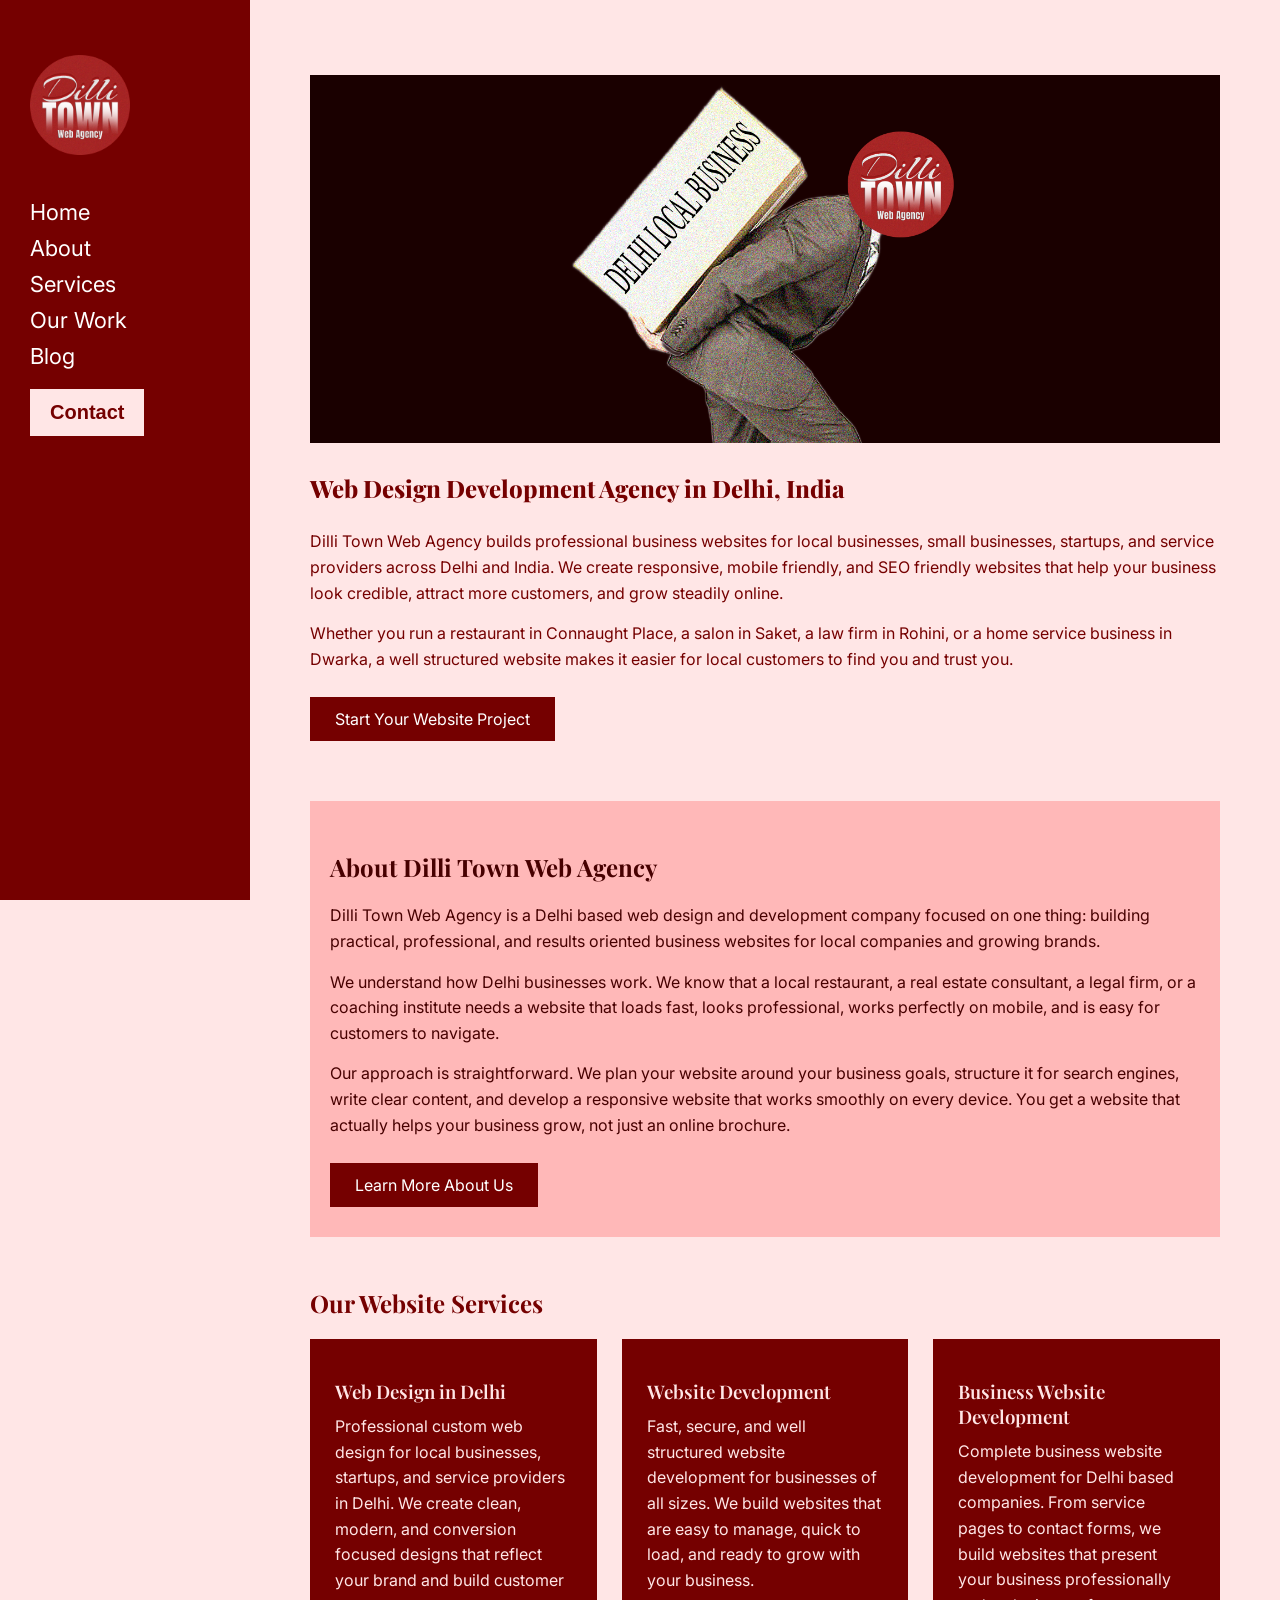
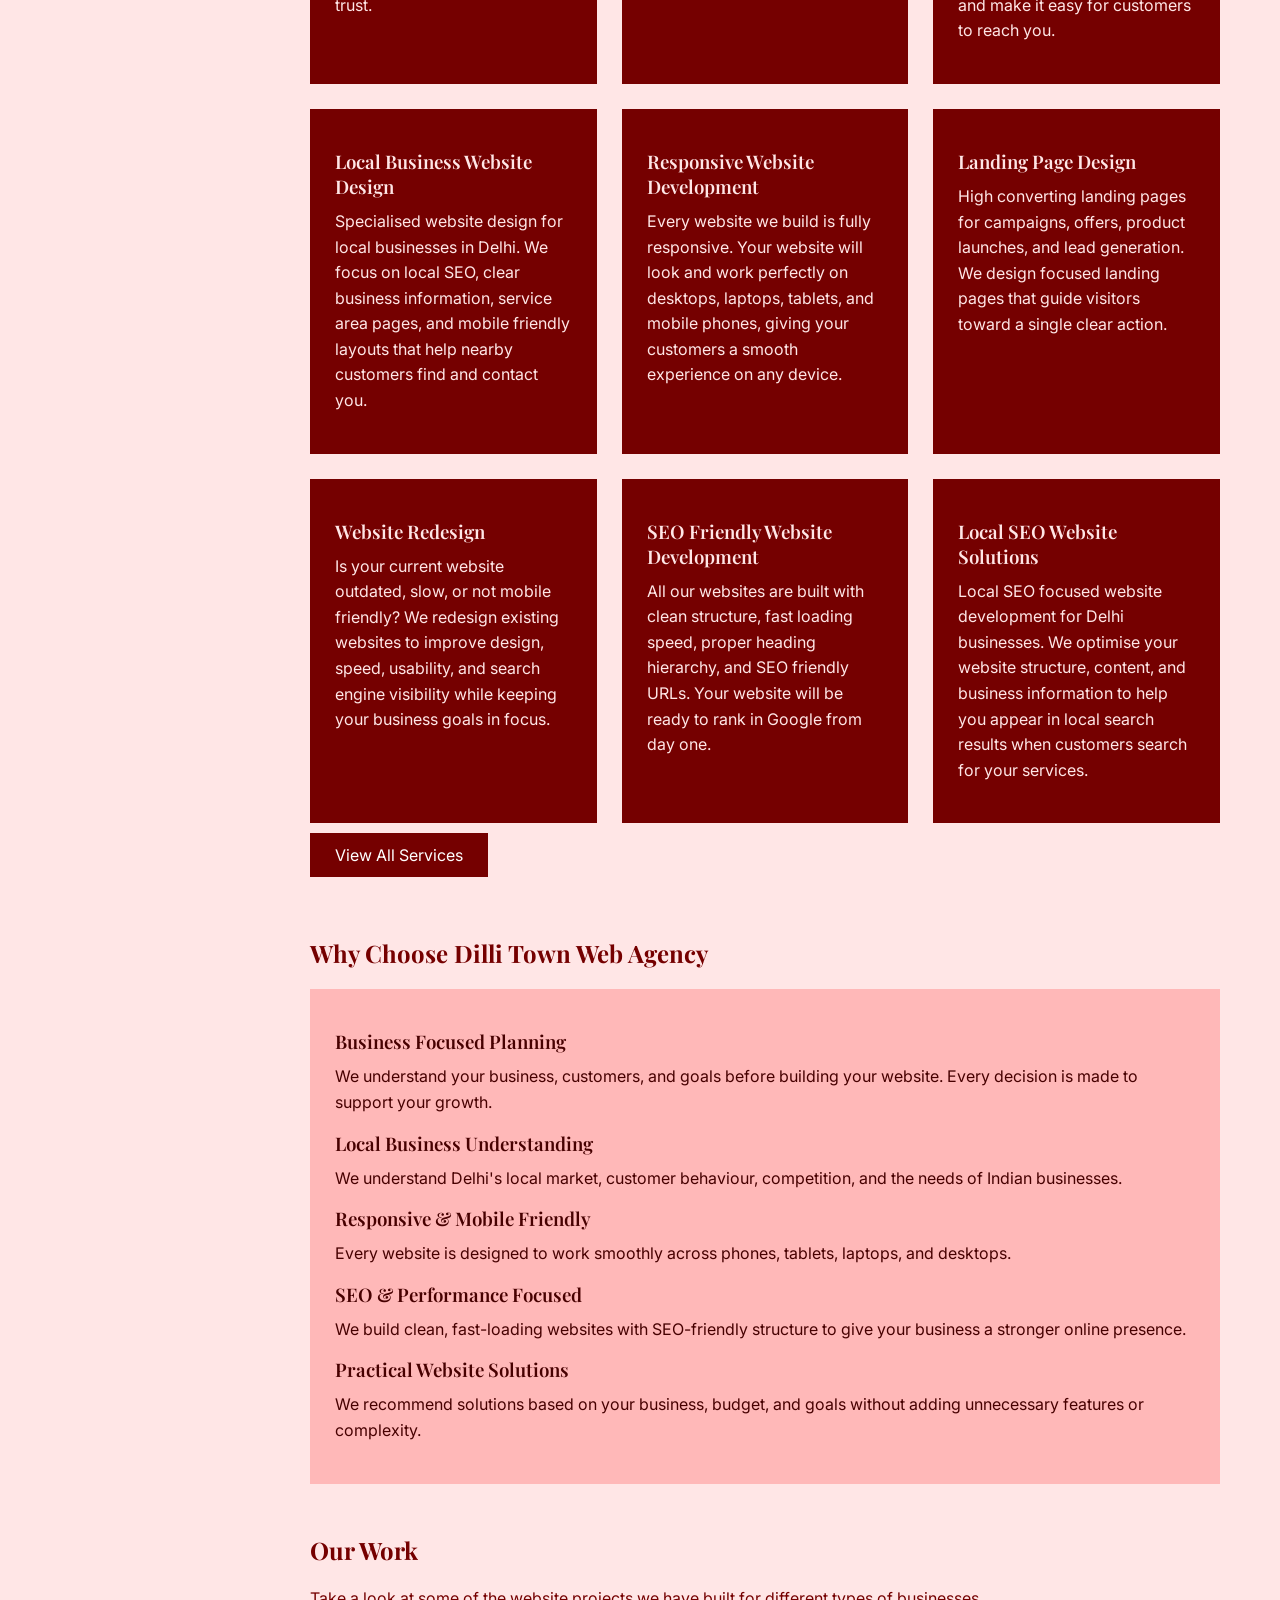
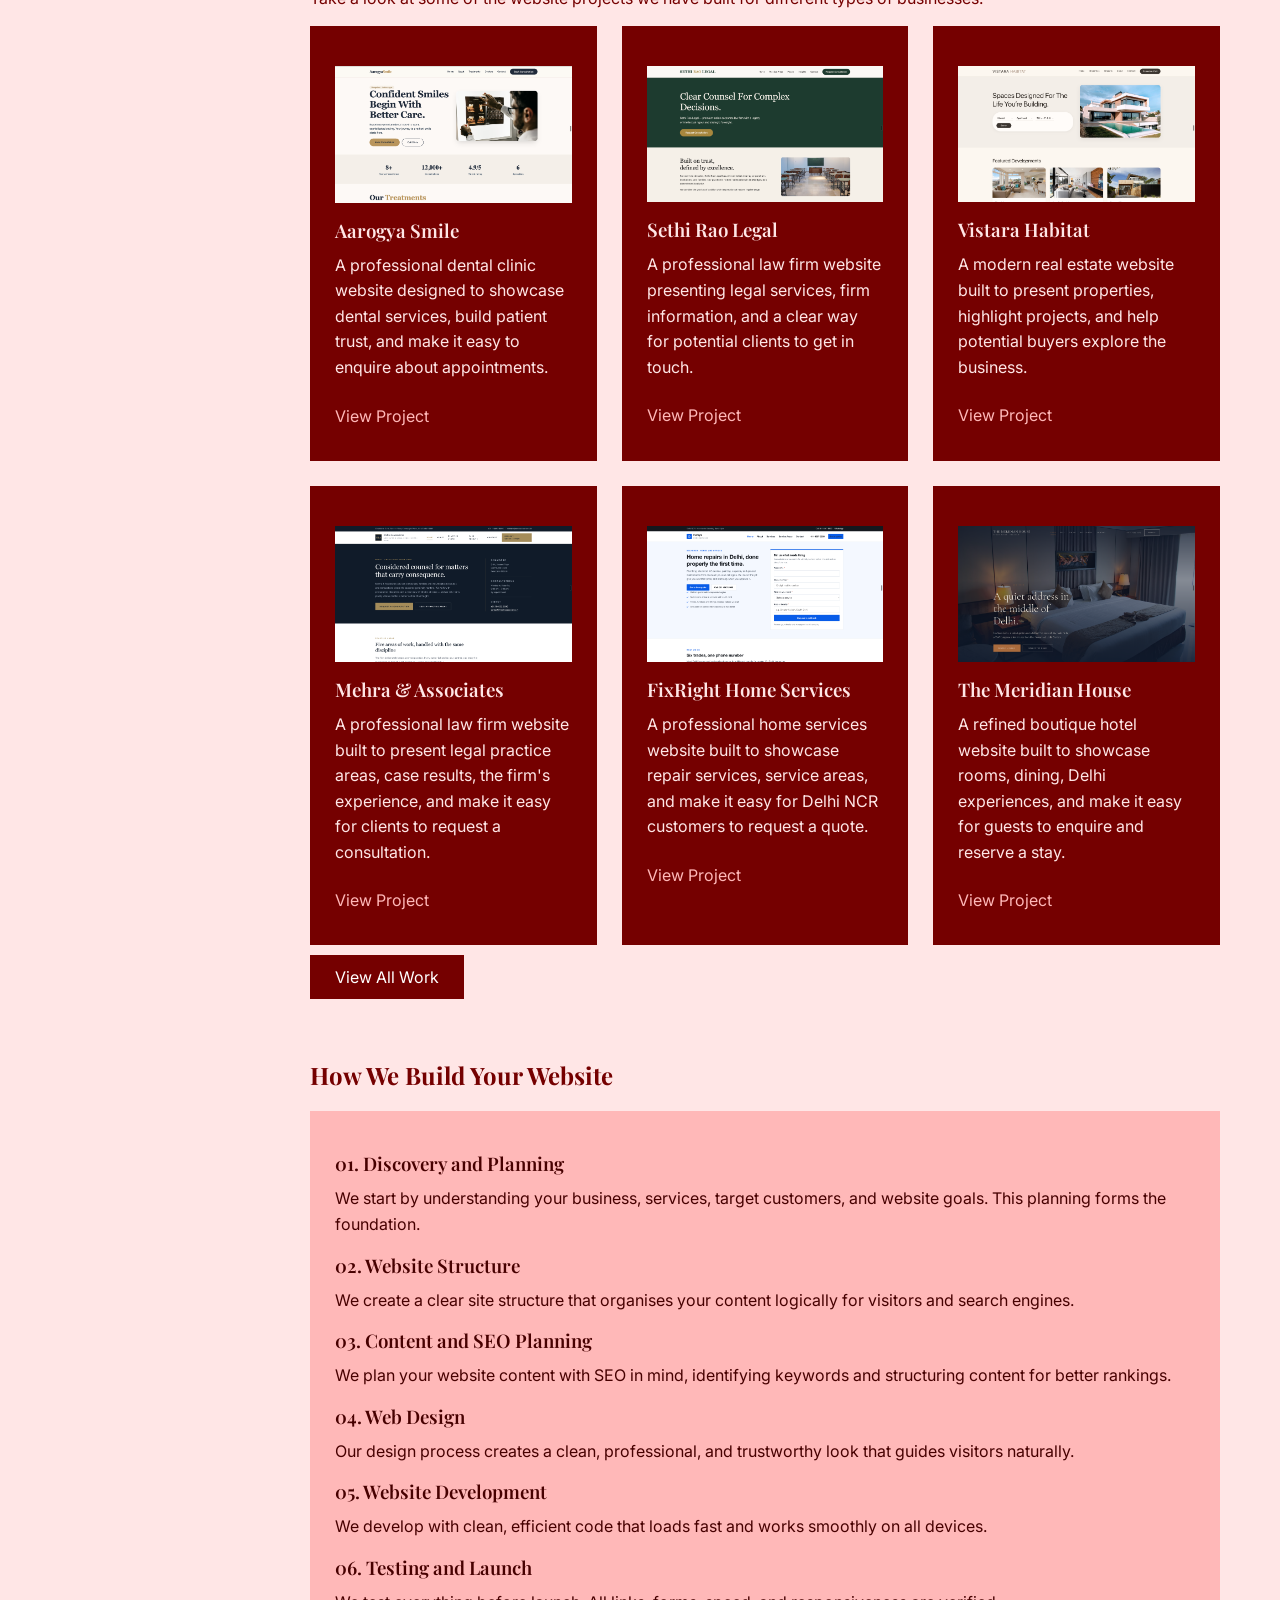
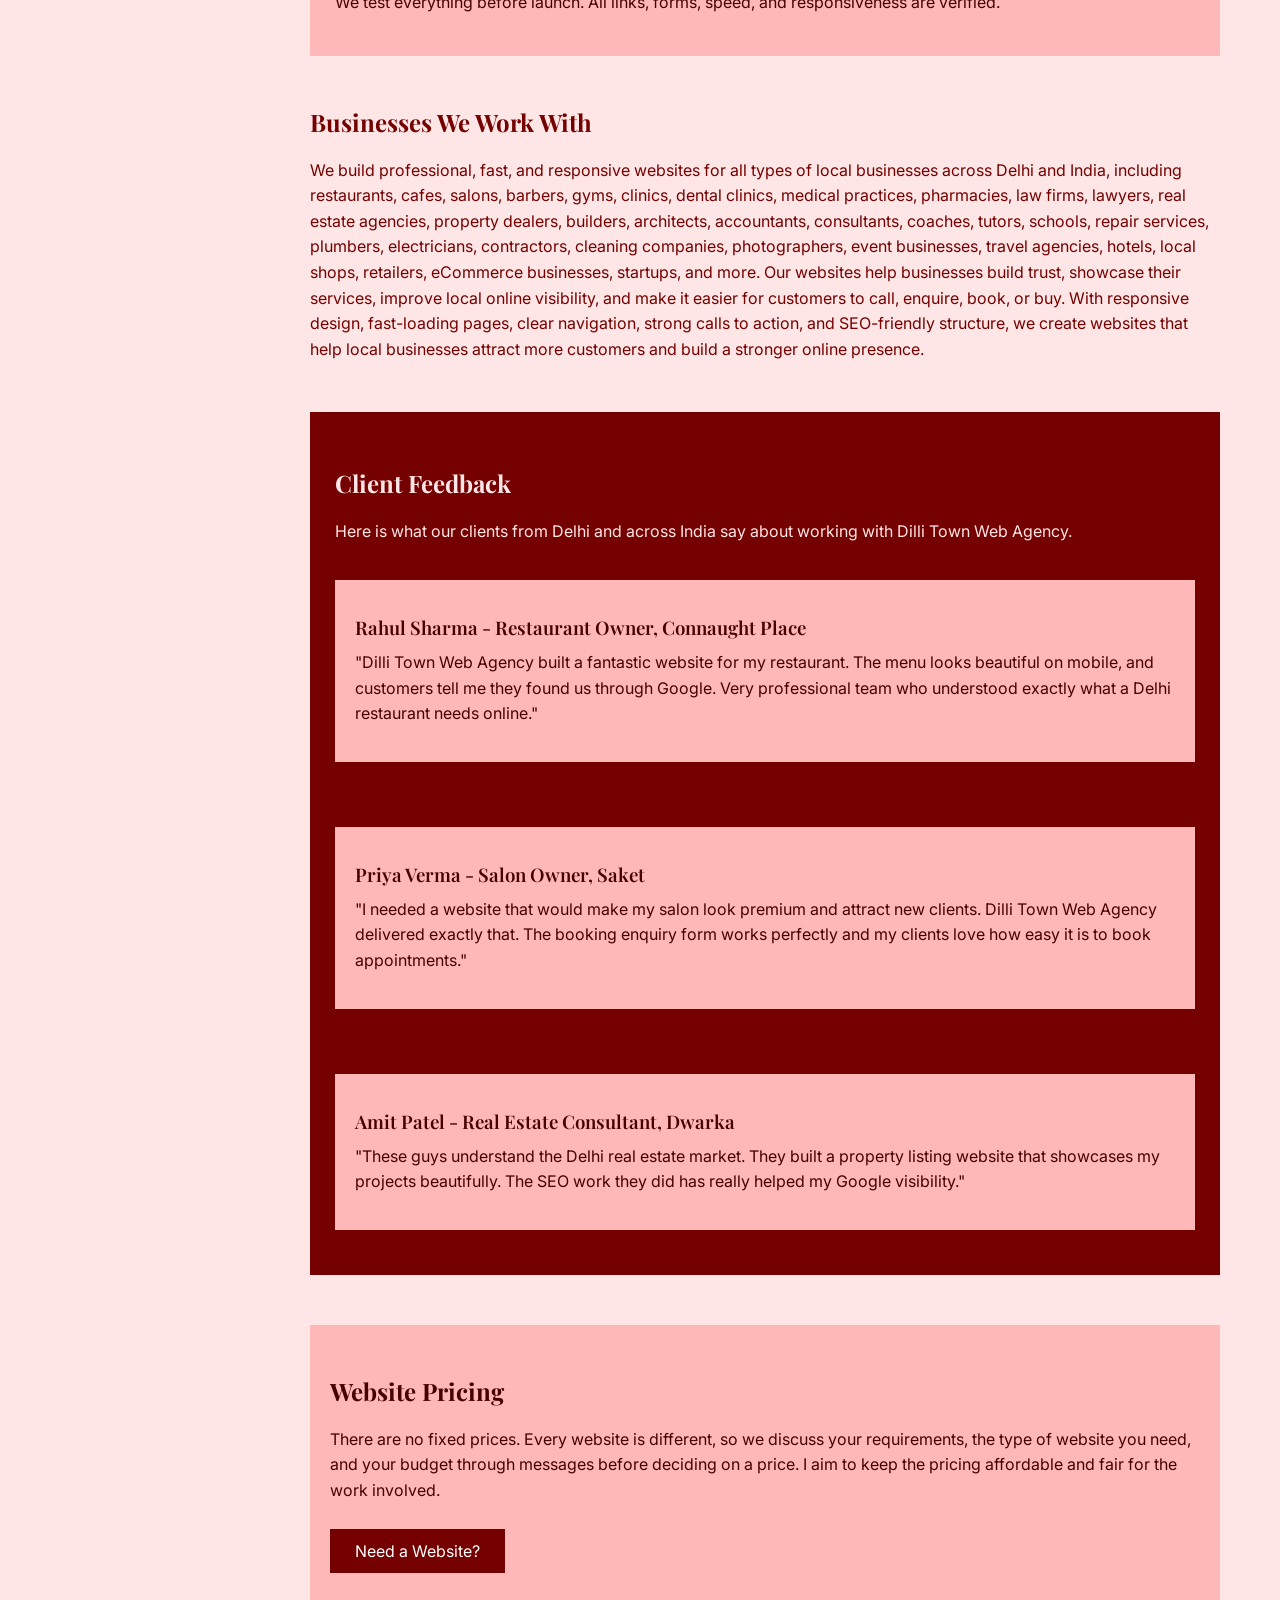
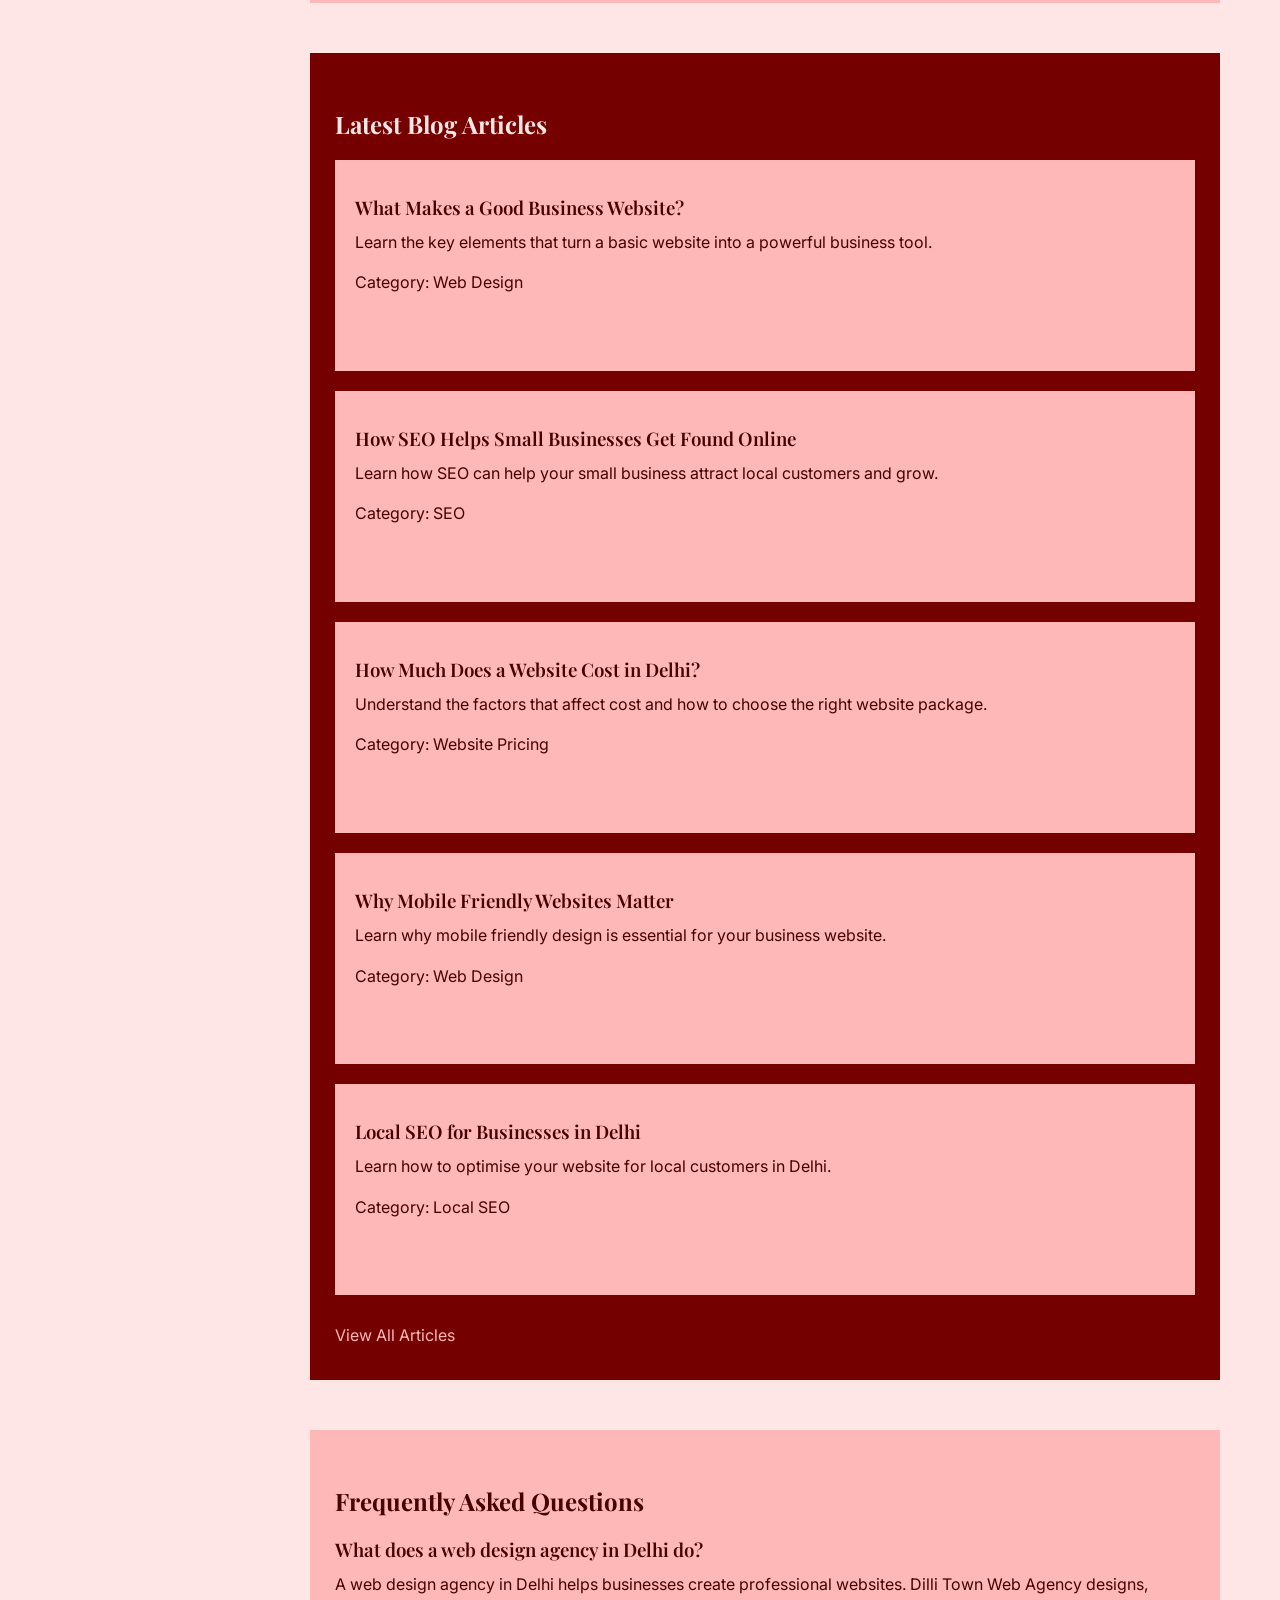
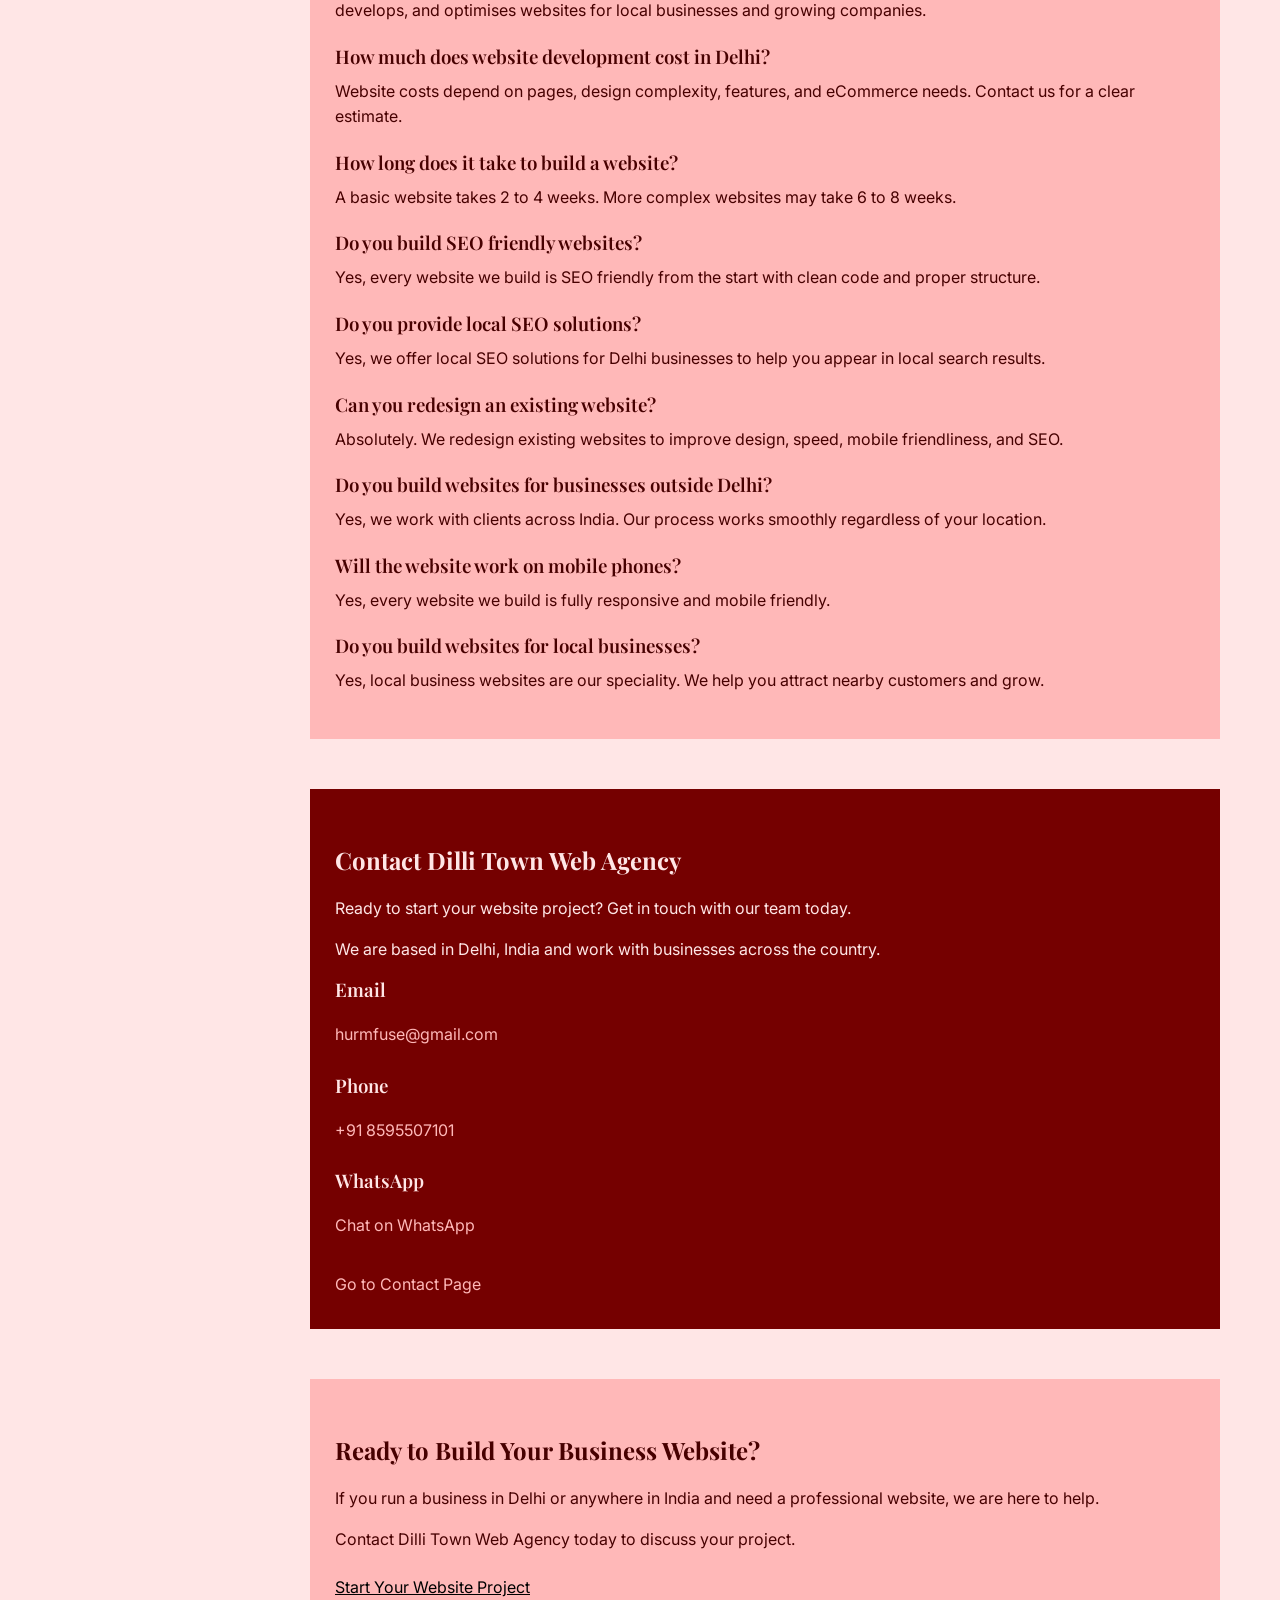
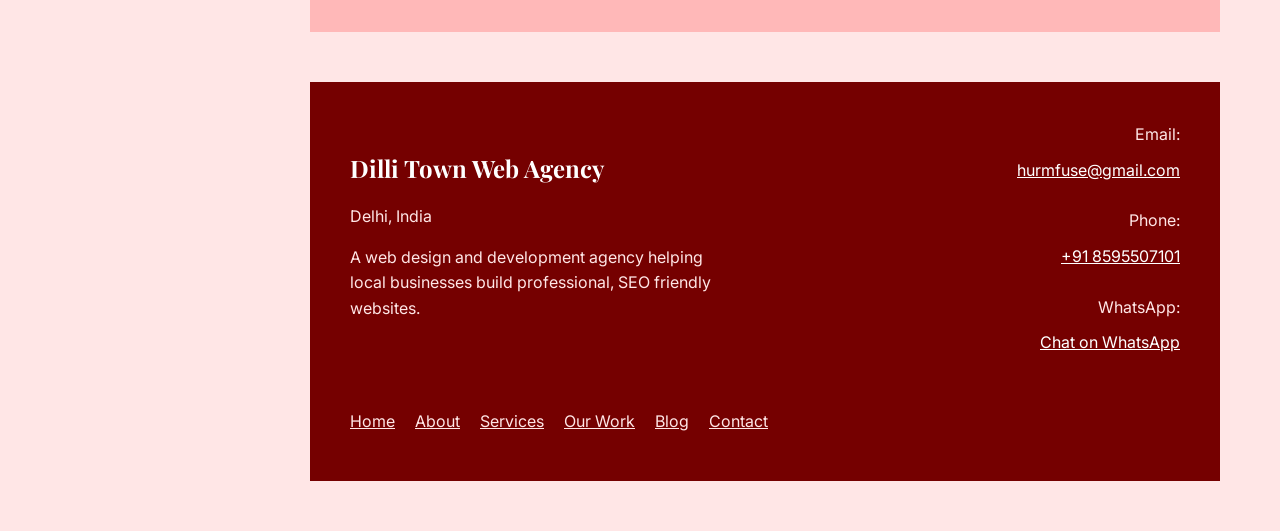
==== index.html @ 33b11db8 "save" ====
<!DOCTYPE html>

<html lang="en">

<head>
    <meta charset="UTF-8">
    <meta name="viewport" content="width=device-width, initial-scale=1.0">

    <title>Dilli Town Web Agency | Web Design & Development in Delhi</title>

    <meta name="google-site-verification" content="OjFPYYTNFRTlbwj11OFLXVX3PdHpL3ObausP05ISHsQ">

    <meta name="msvalidate.01" content="FADEA44A6806A703C3209E5750925727">

    <link rel="manifest" href="/site.webmanifest">
    <meta name="theme-color" content="#750000">

    <meta name="description"
        content="Dilli Town Web Agency is a Delhi based web design and development agency building professional, responsive, fast, and SEO friendly websites for local businesses, startups, and service providers across Delhi and India.">

    <meta name="robots" content="index, follow, max-image-preview:large, max-snippet:-1, max-video-preview:-1">

    <meta name="googlebot" content="index, follow, max-image-preview:large, max-snippet:-1, max-video-preview:-1">

    <link rel="canonical" href="https://dilli-town-web-agency.vercel.app/">

    <meta name="application-name" content="Dilli Town Web Agency">
    <meta name="author" content="Dilli Town Web Agency">
    <meta name="publisher" content="Dilli Town Web Agency">
    <meta name="generator" content="HTML5">

    <meta name="geo.region" content="IN-DL">
    <meta name="geo.placename" content="Delhi, India">
    <meta name="geo.position" content="28.6139;77.2090">
    <meta name="ICBM" content="28.6139, 77.2090">

    <meta property="og:type" content="website">
    <meta property="og:site_name" content="Dilli Town Web Agency">
    <meta property="og:title" content="Web Design Agency in Delhi | Dilli Town Web Agency">
    <meta property="og:description"
        content="Professional web design and development for local businesses, startups, and service providers across Delhi and India. Responsive, fast, and SEO friendly websites.">
    <meta property="og:url" content="https://dilli-town-web-agency.vercel.app/">
    <meta property="og:image" content="https://dilli-town-web-agency.vercel.app/hero.png">
    <meta property="og:image:alt" content="Dilli Town Web Agency - Web Design Agency in Delhi">
    <meta property="og:locale" content="en_IN">

    <meta name="twitter:card" content="summary_large_image">
    <meta name="twitter:title" content="Web Design Agency in Delhi | Dilli Town Web Agency">
    <meta name="twitter:description"
        content="Professional, responsive, fast, and SEO friendly websites for businesses across Delhi and India.">
    <meta name="twitter:image" content="https://dilli-town-web-agency.vercel.app/hero.png">
    <meta name="twitter:image:alt" content="Dilli Town Web Agency - Web Design Agency in Delhi">

    <meta name="theme-color" content="#750000">
    <meta name="color-scheme" content="light">

    <link rel="icon" href="/favicon.png" type="image/png">

    <link rel="dns-prefetch" href="//fonts.googleapis.com">

    <link rel="stylesheet" href="style.css">

    <script type="application/ld+json">
        {
            "@context": "https://schema.org",
            "@type": "WebSite",
            "name": "Dilli Town Web Agency",
            "alternateName": "Dilli Town",
            "url": "https://dilli-town-web-agency.vercel.app/"
        }
    </script>

</head>

<body>

    <header>
        <nav>

            <a href="index.html" class="desktop-logo">
                <img src="logo.png" alt="Dilli Town Web Agency logo - Web design agency in Delhi">
            </a>

            <div class="link desktop-nav">
                <a href="index.html">Home</a>
                <a href="about.html">About</a>
                <a href="services.html">Services</a>
                <a href="work.html">Our Work</a>
                <a href="blog.html">Blog</a>
                <a href="contact.html"><button>Contact</button></a>
            </div>

            <div class="mobile-nav">

                <a href="index.html" aria-label="Home" class="mobile-logo">
                    <img src="logo.png" alt="Dilli Town Web Agency">
                </a>

                <a href="about.html" aria-label="About">
                    <svg width="30" height="30" viewBox="0 0 24 24" fill="none" stroke="white" stroke-width="2"
                        stroke-linecap="round" stroke-linejoin="round">
                        <path d="M20 21v-2a4 4 0 0 0-4-4H8a4 4 0 0 0-4 4v2"></path>
                        <circle cx="12" cy="7" r="4"></circle>
                    </svg>
                </a>

                <a href="services.html" aria-label="Services">
                    <svg width="30" height="30" viewBox="0 0 24 24" fill="none" stroke="white" stroke-width="2"
                        stroke-linecap="round" stroke-linejoin="round">
                        <path
                            d="M14.7 6.3a1 1 0 0 0 0 1.4l1.6 1.6a1 1 0 0 0 1.4 0l3.77-3.77a6 6 0 0 1-7.94 7.94l-6.91 6.91a2.12 2.12 0 0 1-3-3l6.91-6.91a6 6 0 0 1 7.94-7.94l-3.76 3.76z">
                        </path>
                    </svg>
                </a>

                <a href="work.html" aria-label="Our Work">
                    <svg width="30" height="30" viewBox="0 0 24 24" fill="none" stroke="white" stroke-width="2"
                        stroke-linecap="round" stroke-linejoin="round">
                        <rect x="2" y="7" width="20" height="14" rx="2" ry="2"></rect>
                        <path d="M16 21V5a2 2 0 0 0-2-2h-4a2 2 0 0 0-2 2v16"></path>
                    </svg>
                </a>

                <a href="blog.html" aria-label="Blog">
                    <svg width="30" height="30" viewBox="0 0 24 24" fill="none" stroke="white" stroke-width="2"
                        stroke-linecap="round" stroke-linejoin="round">
                        <path d="M4 19.5A2.5 2.5 0 0 1 6.5 17H20"></path>
                        <path d="M6.5 2H20v20H6.5A2.5 2.5 0 0 1 4 19.5v-15A2.5 2.5 0 0 1 6.5 2z"></path>
                    </svg>
                </a>

                <a href="contact.html" aria-label="Contact">
                    <svg width="30" height="30" viewBox="0 0 24 24" fill="none" stroke="white" stroke-width="2"
                        stroke-linecap="round" stroke-linejoin="round">
                        <path
                            d="M22 16.92v3a2 2 0 0 1-2.18 2 19.79 19.79 0 0 1-8.63-3.07 19.5 19.5 0 0 1-6-6 19.79 19.79 0 0 1-3.07-8.67A2 2 0 0 1 4.11 2h3a2 2 0 0 1 2 1.72 12.84 12.84 0 0 0 .7 2.81 2 2 0 0 1-.45 2.11L8.09 9.91a16 16 0 0 0 6 6l1.27-1.27a2 2 0 0 1 2.11-.45 12.84 12.84 0 0 0 2.81.7A2 2 0 0 1 22 16.92z">
                        </path>
                    </svg>
                </a>

            </div>

        </nav>
    </header>

    <main>

        <section>
            <a href="contact.html">
                <img class="hero" src="hero.png" alt="Dilli Town Web Agency">
            </a>

            <h1>Web Design Development Agency in Delhi, India</h1>

            <p>Dilli Town Web Agency builds professional business websites for local businesses, small businesses,
                startups, and service providers across Delhi and India. We create responsive, mobile friendly, and SEO
                friendly websites that help your business look credible, attract more customers, and grow steadily
                online.</p>

            <p>Whether you run a restaurant in Connaught Place, a salon in Saket, a law firm in Rohini, or a home
                service business in Dwarka, a well structured website makes it easier for local customers to find you
                and trust you.</p>

            <a class="button" href="contact.html">Start Your Website Project</a>
        </section>


        <section class="ligth-card">

            <h2>About Dilli Town Web Agency</h2>

            <p>Dilli Town Web Agency is a Delhi based web design and development company focused on one thing: building
                practical, professional, and results oriented business websites for local companies and growing brands.
            </p>

            <p>We understand how Delhi businesses work. We know that a local restaurant, a real estate consultant, a
                legal firm, or a coaching institute needs a website that loads fast, looks professional, works perfectly
                on mobile, and is easy for customers to navigate.</p>

            <p>Our approach is straightforward. We plan your website around your business goals, structure it for search
                engines, write clear content, and develop a responsive website that works smoothly on every device. You
                get a website that actually helps your business grow, not just an online brochure.</p>

            <a class="button" href="about.html">Learn More About Us</a>

        </section>


        <section>

            <h2>Our Website Services</h2>

            <div class="work-grid">
                <article class="card">
                    <h3>Web Design in Delhi</h3>
                    <p>Professional custom web design for local businesses, startups, and service providers in Delhi. We
                        create clean, modern, and conversion focused designs that reflect your brand and build customer
                        trust.</p>
                </article>

                <article class="card">
                    <h3>Website Development</h3>
                    <p>Fast, secure, and well structured website development for businesses of all sizes. We build
                        websites
                        that are easy to manage, quick to load, and ready to grow with your business.</p>
                </article>

                <article class="card">
                    <h3>Business Website Development</h3>
                    <p>Complete business website development for Delhi based companies. From service pages to contact
                        forms,
                        we build websites that present your business professionally and make it easy for customers to
                        reach
                        you.</p>
                </article>

                <article class="card">
                    <h3>Local Business Website Design</h3>
                    <p>Specialised website design for local businesses in Delhi. We focus on local SEO, clear business
                        information, service area pages, and mobile friendly layouts that help nearby customers find and
                        contact you.</p>
                </article>

                <article class="card">
                    <h3>Responsive Website Development</h3>
                    <p>Every website we build is fully responsive. Your website will look and work perfectly on
                        desktops,
                        laptops, tablets, and mobile phones, giving your customers a smooth experience on any device.
                    </p>
                </article>

                <article class="card">
                    <h3>Landing Page Design</h3>
                    <p>High converting landing pages for campaigns, offers, product launches, and lead generation. We
                        design
                        focused landing pages that guide visitors toward a single clear action.</p>
                </article>

                <article class="card">
                    <h3>Website Redesign</h3>
                    <p>Is your current website outdated, slow, or not mobile friendly? We redesign existing websites to
                        improve design, speed, usability, and search engine visibility while keeping your business goals
                        in
                        focus.</p>
                </article>

                <article class="card">
                    <h3>SEO Friendly Website Development</h3>
                    <p>All our websites are built with clean structure, fast loading speed, proper heading hierarchy,
                        and
                        SEO friendly URLs. Your website will be ready to rank in Google from day one.</p>
                </article>

                <article class="card">
                    <h3>Local SEO Website Solutions</h3>
                    <p>Local SEO focused website development for Delhi businesses. We optimise your website structure,
                        content, and business information to help you appear in local search results when customers
                        search
                        for your services.</p>
                </article>
            </div>

            <a class="button" href="services.html">View All Services</a>

        </section>


        <section>

            <h2>Why Choose Dilli Town Web Agency</h2>

            <div class="number-list">

                <div>
                    <h3>Business Focused Planning</h3>
                    <p>We understand your business, customers, and goals before building your website. Every decision is
                        made to support your growth.</p>
                </div>

                <div>
                    <h3>Local Business Understanding</h3>
                    <p>We understand Delhi's local market, customer behaviour, competition, and the needs of Indian
                        businesses.</p>
                </div>

                <div>
                    <h3>Responsive & Mobile Friendly</h3>
                    <p>Every website is designed to work smoothly across phones, tablets, laptops, and desktops.</p>
                </div>

                <div>
                    <h3>SEO & Performance Focused</h3>
                    <p>We build clean, fast-loading websites with SEO-friendly structure to give your business a
                        stronger online presence.</p>
                </div>

                <div>
                    <h3>Practical Website Solutions</h3>
                    <p>We recommend solutions based on your business, budget, and goals without adding unnecessary
                        features or complexity.</p>
                </div>

            </div>

        </section>


        <section>

            <h2>Our Work</h2>

            <p>Take a look at some of the website projects we have built for different types of businesses.</p>

            <div class="work-grid">

                <article class="card">
                    <img src="work-1.png" alt="Website project for Aarogya Smile dental clinic">
                    <h3>Aarogya Smile</h3>
                    <p>A professional dental clinic website designed to showcase dental services, build patient trust,
                        and make it easy to enquire about appointments.</p>
                    <a href="https://aarogya-smile.netlify.app/" target="_blank" rel="noopener noreferrer">View
                        Project</a>
                </article>

                <article class="card">
                    <img src="work-2.png" alt="Website project for Sethi Rao Legal law firm">
                    <h3>Sethi Rao Legal</h3>
                    <p>A professional law firm website presenting legal services, firm information, and a clear way for
                        potential clients to get in touch.</p>
                    <a href="https://sethi-rao-legal.netlify.app/" target="_blank" rel="noopener noreferrer">View
                        Project</a>
                </article>

                <article class="card">
                    <img src="work-3.png" alt="Website project for Vistara Habitat real estate business">
                    <h3>Vistara Habitat</h3>
                    <p>A modern real estate website built to present properties, highlight projects, and help potential
                        buyers explore the business.</p>
                    <a href="https://vistara-habitat.netlify.app/" target="_blank" rel="noopener noreferrer">View
                        Project</a>
                </article>

                <article class="card">
                    <img src="work-4.png" alt="Website project for Mehra & Associates law firm">
                    <h3>Mehra & Associates</h3>
                    <p>A professional law firm website built to present legal practice areas, case results, the firm's
                        experience, and make it easy for clients to request a consultation.</p>
                    <a href="https://mehra-associates.netlify.app/" target="_blank" rel="noopener noreferrer">View
                        Project</a>
                </article>

                <article class="card">
                    <img src="work-5.png" alt="Website project for FixRight Home Services">
                    <h3>FixRight Home Services</h3>
                    <p>A professional home services website built to showcase repair services, service areas, and make
                        it easy for Delhi NCR customers to request a quote.</p>
                    <a href="https://fix-right-home-services.netlify.app/" target="_blank"
                        rel="noopener noreferrer">View Project</a>
                </article>

                <article class="card">
                    <img src="work-6.png" alt="Website project for The Meridian House hotel">
                    <h3>The Meridian House</h3>
                    <p>A refined boutique hotel website built to showcase rooms, dining, Delhi experiences, and make it
                        easy for guests to enquire and reserve a stay.</p>
                    <a href="https://meridian-house-hotel.netlify.app/" target="_blank" rel="noopener noreferrer">View
                        Project</a>
                </article>

            </div>

            <a class="button" href="work.html">View All Work</a>

        </section>


        <section>

            <h2>How We Build Your Website</h2>

            <div class="number-list">

                <div>
                    <h3>01. Discovery and Planning</h3>
                    <p>We start by understanding your business, services, target customers, and website goals. This
                        planning forms the foundation.</p>
                </div>

                <div>
                    <h3>02. Website Structure</h3>
                    <p>We create a clear site structure that organises your content logically for visitors and search
                        engines.</p>
                </div>

                <div>
                    <h3>03. Content and SEO Planning</h3>
                    <p>We plan your website content with SEO in mind, identifying keywords and structuring content for
                        better rankings.</p>
                </div>

                <div>
                    <h3>04. Web Design</h3>
                    <p>Our design process creates a clean, professional, and trustworthy look that guides visitors
                        naturally.</p>
                </div>

                <div>
                    <h3>05. Website Development</h3>
                    <p>We develop with clean, efficient code that loads fast and works smoothly on all devices.</p>
                </div>

                <div>
                    <h3>06. Testing and Launch</h3>
                    <p>We test everything before launch. All links, forms, speed, and responsiveness are verified.</p>
                </div>

            </div>

        </section>


        <section>

            <h2>Businesses We Work With</h2>

            <p>We build professional, fast, and responsive websites for all types of local businesses across Delhi and
                India, including restaurants, cafes, salons, barbers, gyms, clinics, dental clinics, medical practices,
                pharmacies, law firms, lawyers, real estate agencies, property dealers, builders, architects,
                accountants, consultants, coaches, tutors, schools, repair services, plumbers, electricians,
                contractors, cleaning companies, photographers, event businesses, travel agencies, hotels, local shops,
                retailers, eCommerce businesses, startups, and more. Our websites help businesses build trust, showcase
                their services, improve local online visibility, and make it easier for customers to call, enquire,
                book, or buy. With responsive design, fast-loading pages, clear navigation, strong calls to action, and
                SEO-friendly structure, we create websites that help local businesses attract more customers and build a
                stronger online presence.</p>

        </section>


        <section class="card">

            <h2>Client Feedback</h2>

            <p>Here is what our clients from Delhi and across India say about working with Dilli Town Web Agency.</p>

            <div class="work-grid">
                <article class="ligth-card">
                    <h3>Rahul Sharma - Restaurant Owner, Connaught Place</h3>
                    <p>"Dilli Town Web Agency built a fantastic website for my restaurant. The menu looks beautiful on
                        mobile, and customers tell me they found us through Google. Very professional team who
                        understood
                        exactly what a Delhi restaurant needs online."</p>
                </article>

                <article class="ligth-card">
                    <h3>Priya Verma - Salon Owner, Saket</h3>
                    <p>"I needed a website that would make my salon look premium and attract new clients. Dilli Town Web
                        Agency delivered exactly that. The booking enquiry form works perfectly and my clients love how
                        easy
                        it is to book appointments."</p>
                </article>

                <article class="ligth-card">
                    <h3>Amit Patel - Real Estate Consultant, Dwarka</h3>
                    <p>"These guys understand the Delhi real estate market. They built a property listing website that
                        showcases my projects beautifully. The SEO work they did has really helped my Google
                        visibility."
                    </p>
                </article>
            </div>

        </section>


        <section class="ligth-card">

            <h2>Website Pricing</h2>

            <p>There are no fixed prices. Every website is different, so we discuss your requirements, the type of
                website you need, and your budget through messages before deciding on a price. I aim to keep the pricing
                affordable and fair for the work involved.</p>

            <a class="button" href="contact.html">Need a Website?</a>

        </section>


        <section class="card">

            <h2>Latest Blog Articles</h2>

            <article class="ligth-card">
                <h3>What Makes a Good Business Website?</h3>
                <p>Learn the key elements that turn a basic website into a powerful business tool.</p>
                <p>Category: Web Design</p>
                <a href="blog/what-makes-a-good-business-website.html">Read Article</a>
            </article>

            <article class="ligth-card">
                <h3>How SEO Helps Small Businesses Get Found Online</h3>
                <p>Learn how SEO can help your small business attract local customers and grow.</p>
                <p>Category: SEO</p>
                <a href="blog/seo-for-small-businesses.html">Read Article</a>
            </article>

            <article class="ligth-card">
                <h3>How Much Does a Website Cost in Delhi?</h3>
                <p>Understand the factors that affect cost and how to choose the right website package.</p>
                <p>Category: Website Pricing</p>
                <a href="blog/website-cost-in-delhi.html">Read Article</a>
            </article>

            <article class="ligth-card">
                <h3>Why Mobile Friendly Websites Matter</h3>
                <p>Learn why mobile friendly design is essential for your business website.</p>
                <p>Category: Web Design</p>
                <a href="blog/why-mobile-friendly-websites-matter.html">Read Article</a>
            </article>

            <article class="ligth-card">
                <h3>Local SEO for Businesses in Delhi</h3>
                <p>Learn how to optimise your website for local customers in Delhi.</p>
                <p>Category: Local SEO</p>
                <a href="blog/local-seo-delhi-businesses.html">Read Article</a>
            </article>

            <a href="blog.html">View All Articles</a>

        </section>


        <section class="number-list">

            <h2>Frequently Asked Questions</h2>

            <article>
                <h3>What does a web design agency in Delhi do?</h3>
                <p>A web design agency in Delhi helps businesses create professional websites. Dilli Town Web Agency
                    designs, develops, and optimises websites for local businesses and growing companies.</p>
            </article>

            <article>
                <h3>How much does website development cost in Delhi?</h3>
                <p>Website costs depend on pages, design complexity, features, and eCommerce needs. Contact us for a
                    clear estimate.</p>
            </article>

            <article>
                <h3>How long does it take to build a website?</h3>
                <p>A basic website takes 2 to 4 weeks. More complex websites may take 6 to 8 weeks.</p>
            </article>

            <article>
                <h3>Do you build SEO friendly websites?</h3>
                <p>Yes, every website we build is SEO friendly from the start with clean code and proper structure.</p>
            </article>

            <article>
                <h3>Do you provide local SEO solutions?</h3>
                <p>Yes, we offer local SEO solutions for Delhi businesses to help you appear in local search results.
                </p>
            </article>

            <article>
                <h3>Can you redesign an existing website?</h3>
                <p>Absolutely. We redesign existing websites to improve design, speed, mobile friendliness, and SEO.</p>
            </article>

            <article>
                <h3>Do you build websites for businesses outside Delhi?</h3>
                <p>Yes, we work with clients across India. Our process works smoothly regardless of your location.</p>
            </article>

            <article>
                <h3>Will the website work on mobile phones?</h3>
                <p>Yes, every website we build is fully responsive and mobile friendly.</p>
            </article>

            <article>
                <h3>Do you build websites for local businesses?</h3>
                <p>Yes, local business websites are our speciality. We help you attract nearby customers and grow.</p>
            </article>

        </section>


        <section class="card">

            <h2>Contact Dilli Town Web Agency</h2>

            <p>Ready to start your website project? Get in touch with our team today.</p>

            <p>We are based in Delhi, India and work with businesses across the country.</p>

            <div>
                <h3>Email</h3>
                <p><a href="mailto:hurmfuse@gmail.com">hurmfuse@gmail.com</a></p>
            </div>

            <div>
                <h3>Phone</h3>
                <p><a href="tel:+918595507101">+91 8595507101</a></p>
            </div>

            <div>
                <h3>WhatsApp</h3>
                <p><a href="https://wa.me/918595507101">Chat on WhatsApp</a></p>
            </div>

            <a href="contact.html">Go to Contact Page</a>

        </section>


        <section class="number-list">

            <h2>Ready to Build Your Business Website?</h2>

            <p>If you run a business in Delhi or anywhere in India and need a professional website, we are here to help.
            </p>

            <p>Contact Dilli Town Web Agency today to discuss your project.</p>

            <a href="contact.html">Start Your Website Project</a>

        </section>


        <footer>

            <div class="flex">

                <div class="left">

                    <h2>Dilli Town Web Agency</h2>

                    <p>Delhi, India</p>

                    <p>
                        A web design and development agency helping local businesses build
                        professional, SEO friendly websites.
                    </p>

                </div>

                <hr>

                <div class="right">

                    <p>
                        Email:<br>
                        <a style="color: white;" href="mailto:hurmfuse@gmail.com">
                            hurmfuse@gmail.com
                        </a>
                    </p>

                    <p>
                        Phone:<br>
                        <a style="color: white;" href="tel:+918595507101">
                            +91 8595507101
                        </a>
                    </p>

                    <p>
                        WhatsApp:<br>
                        <a style="color: white;"
                            href="https://wa.me/918595507101?text=Hello%20Dilli%20Town%20Web%20Agency%2C%20I%20am%20interested%20in%20getting%20a%20website%20for%20my%20business.%20I%20would%20like%20to%20discuss%20my%20project">
                            Chat on WhatsApp
                        </a>
                    </p>

                </div>

            </div>


            <nav>

                <a href="index.html">Home</a>
                <a href="about.html">About</a>
                <a href="services.html">Services</a>
                <a href="work.html">Our Work</a>
                <a href="blog.html">Blog</a>
                <a href="contact.html">Contact</a>

            </nav>

        </footer>

    </main>

</body>

</html>
---- style.css ----
@import url('https://fonts.googleapis.com/css2?family=Inter:wght@400;500;600;700&family=Playfair+Display:wght@600;700;800&display=swap');


/* =========================================================
   RESET
   ========================================================= */

* {
    margin: 0;
    padding: 0;
    box-sizing: border-box;
}

html {
    scroll-behavior: smooth;
}

body {
    background-color: #FFE6E6;
    color: #750000;
    display: flex;
    font-family: 'Inter', sans-serif;
    min-height: 100vh;
    overflow-x: hidden;
}


/* =========================================================
   DESKTOP NAVBAR
   ========================================================= */

nav {
    background-color: #750000;
    width: 250px;
    height: 100vh;

    /* STICKY */
    position: sticky;
    top: 0;

    /* Important */
    flex: 0 0 250px;
    align-self: flex-start;

    padding: 40px 30px;

    display: flex;
    flex-direction: column;

    z-index: 1000;
}

.desktop-logo img {
    width: 100px;
    height: auto;
    margin-bottom: 40px;
}

nav .link {
    display: flex;
    flex-direction: column;
    gap: 10px;
}

nav .link a {
    color: white;
    text-decoration: none;
    font-size: 22px;
}

nav .link a:hover {
    color: #FFE6E6;
}

nav .link button {
    margin-top: 10px;

    color: #750000;
    background-color: #FFE6E6;

    text-decoration: none;
    font-size: 20px;

    padding: 12px 20px;

    border: none;
    cursor: pointer;

    font-weight: bold;
}

nav .link button:hover {
    background-color: white;
}


/* =========================================================
   MOBILE NAV
   ========================================================= */

.mobile-nav {
    display: none;
}


/* =========================================================
   MAIN
   ========================================================= */

main {
    flex: 1;

    width: 100%;
    min-width: 0;

    padding: 50px 60px;

    max-width: calc(100% - 250px);
}


/* =========================================================
   SECTIONS
   ========================================================= */

section {
    margin-bottom: 50px;
}


/* =========================================================
   HEADINGS
   ========================================================= */

h1 {
    margin-bottom: 25px;

    font-family: 'Playfair Display', serif;
    font-weight: 800;
}

h2 {
    margin: 30px 0 20px 0;

    font-family: 'Playfair Display', serif;
    font-weight: 700;
}

h3 {
    margin: 15px 0 10px 0;

    font-family: 'Playfair Display', serif;
    font-weight: 600;
}


/* =========================================================
   TEXT
   ========================================================= */

p {
    margin-bottom: 15px;
    line-height: 1.6;
}

ul,
ol {
    margin: 15px 0 20px 25px;
}

li {
    margin-bottom: 8px;
}

article {
    margin: 20px 0;
}


/* =========================================================
   LINKS / IMAGES
   ========================================================= */

main a {
    display: inline-block;
    margin: 10px 0;
}

img {
    margin: 15px 0;
    max-width: 100%;
}


/* =========================================================
   BUTTON
   ========================================================= */

.button {
    text-decoration: none;

    background-color: #750000;
    color: white;

    padding: 12px 25px;
}

.button:hover {
    background-color: #FFE6E6;
    color: #750000;

    border: 1px solid #750000;
}

a {
    color: black;
}


/* =========================================================
   FORMS
   ========================================================= */

input,
textarea {
    width: 100%;

    padding: 10px;
    margin: 10px 0;

    border: 1px solid #FFE6E6;
    border-radius: 5px;

    font-size: 16px;
}

button[type="submit"] {
    background-color: #750000;
    color: white;

    padding: 12px 25px;

    border: none;
    border-radius: 5px;

    font-size: 16px;

    cursor: pointer;
    font-weight: bold;
}


/* =========================================================
   CARDS
   ========================================================= */

.card {
    background-color: #750000;
    color: #FFE6E6;

    padding: 25px;

    width: 100%;
    min-width: 0;

    overflow-wrap: break-word;
}

.card a {
    text-decoration: none;
    color: #FFB8B8;
}

.card img {
    width: 100%;
    max-width: 100%;
    height: auto;

    display: block;
}

.number-list {
    background-color: #FFB8B8;
    color: #470000;

    padding: 25px;

    width: 100%;
    min-width: 0;

    overflow-wrap: break-word;
}

.ligth-card {
    background-color: #FFB8B8;
    color: #470000;

    padding: 20px;

    width: 100%;
    min-width: 0;

    overflow-wrap: break-word;
}


/* =========================================================
   WORK CARDS
   ========================================================= */

.work-grid {
    display: flex;
    flex-wrap: wrap;

    gap: 25px;

    width: 100%;
    min-width: 0;
}

.work-grid .card {
    flex: 1 1 calc(33.333% - 17px);

    width: calc(33.333% - 17px);

    min-width: 0;

    margin: 0;
    padding: 25px;

    overflow-wrap: break-word;
}

.work-grid .card img {
    width: 100%;
    max-width: 100%;
    height: auto;

    display: block;
}

.work-grid .card h3 {
    overflow-wrap: break-word;
    word-break: normal;
}

.work-grid .card p {
    overflow-wrap: break-word;
    word-break: normal;
}

.work-grid .card a {
    overflow-wrap: break-word;
}


/* =========================================================
   FOOTER
   ========================================================= */

footer {
    background-color: #750000;
    color: white;

    padding: 40px;

    margin-top: 50px;
}

footer p {
    color: #FFE6E6;
}

footer nav {
    position: static;

    width: auto;
    height: auto;

    padding: 20px 0 0 0;

    background-color: transparent;

    display: flex;
    flex-direction: row;
    flex-wrap: wrap;

    gap: 20px;
}

footer nav a {
    color: #FFE6E6;
    font-size: 16px;
}

footer nav a:hover {
    color: white;
}

footer .flex {
    display: flex;

    justify-content: space-between;
    align-items: flex-start;

    gap: 50px;
}

footer .left,
footer .right {
    flex: 1;
}

footer .right {
    text-align: right;
}

footer .flex hr {
    display: none;
}


/* =========================================================
   TABLET
   ========================================================= */

@media (max-width: 1000px) {

    main {
        padding: 40px 35px;
    }

    .work-grid {
        gap: 20px;
    }

    .work-grid .card {
        flex: 1 1 calc(50% - 10px);
        width: calc(50% - 10px);
    }
}


/* =========================================================
   MOBILE NAVBAR + MOBILE LAYOUT
   ========================================================= */

@media (max-width: 768px) {

    body {
        flex-direction: column;

        width: 100%;
        min-width: 0;

        overflow-x: hidden;
    }


    /* -----------------------------------------------------
       MOBILE NAVBAR
       ----------------------------------------------------- */

    nav {
        width: 100%;
        height: 70px;

        flex: none;

        /* STICKY TOP NAV */
        position: sticky;
        top: 0;

        padding: 10px 15px;

        display: flex;
        flex-direction: row;

        align-items: center;
        justify-content: center;

        z-index: 9999;
    }

    .desktop-logo {
        display: none;
    }

    nav .desktop-nav {
        display: none;
    }

    nav .link {
        display: none;
    }


    /* -----------------------------------------------------
       MOBILE NAV CONTENT
       ----------------------------------------------------- */

    .mobile-nav {
        display: flex;

        width: 100%;
        height: 100%;

        align-items: center;
        justify-content: space-around;

        gap: 5px;
    }

    .mobile-nav a {
        display: flex;

        align-items: center;
        justify-content: center;

        width: 45px;
        height: 45px;

        border-radius: 8px;

        transition: background-color 0.2s ease;
    }

    .mobile-nav a:hover {
        background-color: rgba(255, 230, 230, 0.1);
    }

    .mobile-nav a svg {
        width: 28px;
        height: 28px;
    }


    /* -----------------------------------------------------
       MOBILE LOGO
       ----------------------------------------------------- */

    .mobile-nav .mobile-logo {
        display: flex;

        align-items: center;
        justify-content: center;
    }

    .mobile-nav .mobile-logo img {
        width: 45px;
        height: 45px;

        object-fit: contain;

        margin: 0;
    }


    /* -----------------------------------------------------
       MAIN
       ----------------------------------------------------- */

    main {
        width: 100%;
        max-width: 100%;

        min-width: 0;

        padding: 30px 20px;
    }

    section {
        width: 100%;
        max-width: 100%;
    }


    /* -----------------------------------------------------
       WORK CARDS
       ----------------------------------------------------- */

    .work-grid {
        display: flex;

        flex-direction: column;
        flex-wrap: nowrap;

        gap: 20px;

        width: 100%;
        max-width: 100%;
    }

    .work-grid .card {
        flex: none;

        width: 100%;
        max-width: 100%;

        min-width: 0;

        margin: 0;

        padding: 20px;
    }

    .work-grid .card img {
        width: 100%;
        max-width: 100%;

        height: auto;

        display: block;
    }

    .work-grid .card h3 {
        font-size: 22px;
        line-height: 1.25;

        overflow-wrap: break-word;
        word-break: normal;
    }

    .work-grid .card p {
        font-size: 16px;
        line-height: 1.6;

        overflow-wrap: break-word;
        word-break: normal;
    }

    .work-grid .card a {
        overflow-wrap: break-word;
    }


    /* -----------------------------------------------------
       GENERAL CARDS
       ----------------------------------------------------- */

    .card {
        width: 100%;
        max-width: 100%;

        padding: 20px;

        min-width: 0;

        overflow-wrap: break-word;
    }

    .card h3 {
        font-size: 20px;
    }

    .card p {
        font-size: 15px;
    }

    .card img {
        width: 100%;
        max-width: 100%;

        height: auto;
    }

    .ligth-card {
        width: 100%;
        max-width: 100%;

        padding: 20px;
    }

    .number-list {
        width: 100%;
        max-width: 100%;

        padding: 20px;
    }


    /* -----------------------------------------------------
       FOOTER
       ----------------------------------------------------- */

    footer {
        width: 100%;
        max-width: 100%;

        padding: 30px 20px;
    }

    footer nav {
        gap: 10px;
    }

    footer .flex {
        display: block;
    }

    footer .right {
        text-align: left;

        margin-top: 30px;
    }

    footer .flex hr {
        display: block;

        border: none;
        border-top: 1px solid #FFB8B8;

        width: 100%;
        height: 0;

        margin: 30px 0;
    }
}


/* =========================================================
   SMALL PHONES
   ========================================================= */

@media (max-width: 480px) {

    nav {
        height: 64px;

        padding: 8px 10px;
    }

    .mobile-nav a {
        width: 42px;
        height: 42px;
    }

    .mobile-nav a svg {
        width: 25px;
        height: 25px;
    }

    .mobile-nav .mobile-logo img {
        width: 42px;
        height: 42px;
    }


    main {
        padding: 25px 15px;
    }

    h1 {
        font-size: 30px;
        line-height: 1.2;
    }

    h2 {
        font-size: 26px;
        line-height: 1.25;
    }

    h3 {
        line-height: 1.3;
    }

    p {
        font-size: 15px;
    }


    /* WORK CARDS */

    .work-grid {
        gap: 18px;
    }

    .work-grid .card {
        width: 100%;

        padding: 18px;
    }

    .work-grid .card h3 {
        font-size: 21px;
    }

    .work-grid .card p {
        font-size: 15px;
    }


    /* GENERAL CARDS */

    .card {
        padding: 18px;
    }

    .ligth-card {
        padding: 18px;
    }

    .number-list {
        padding: 18px;
    }
}
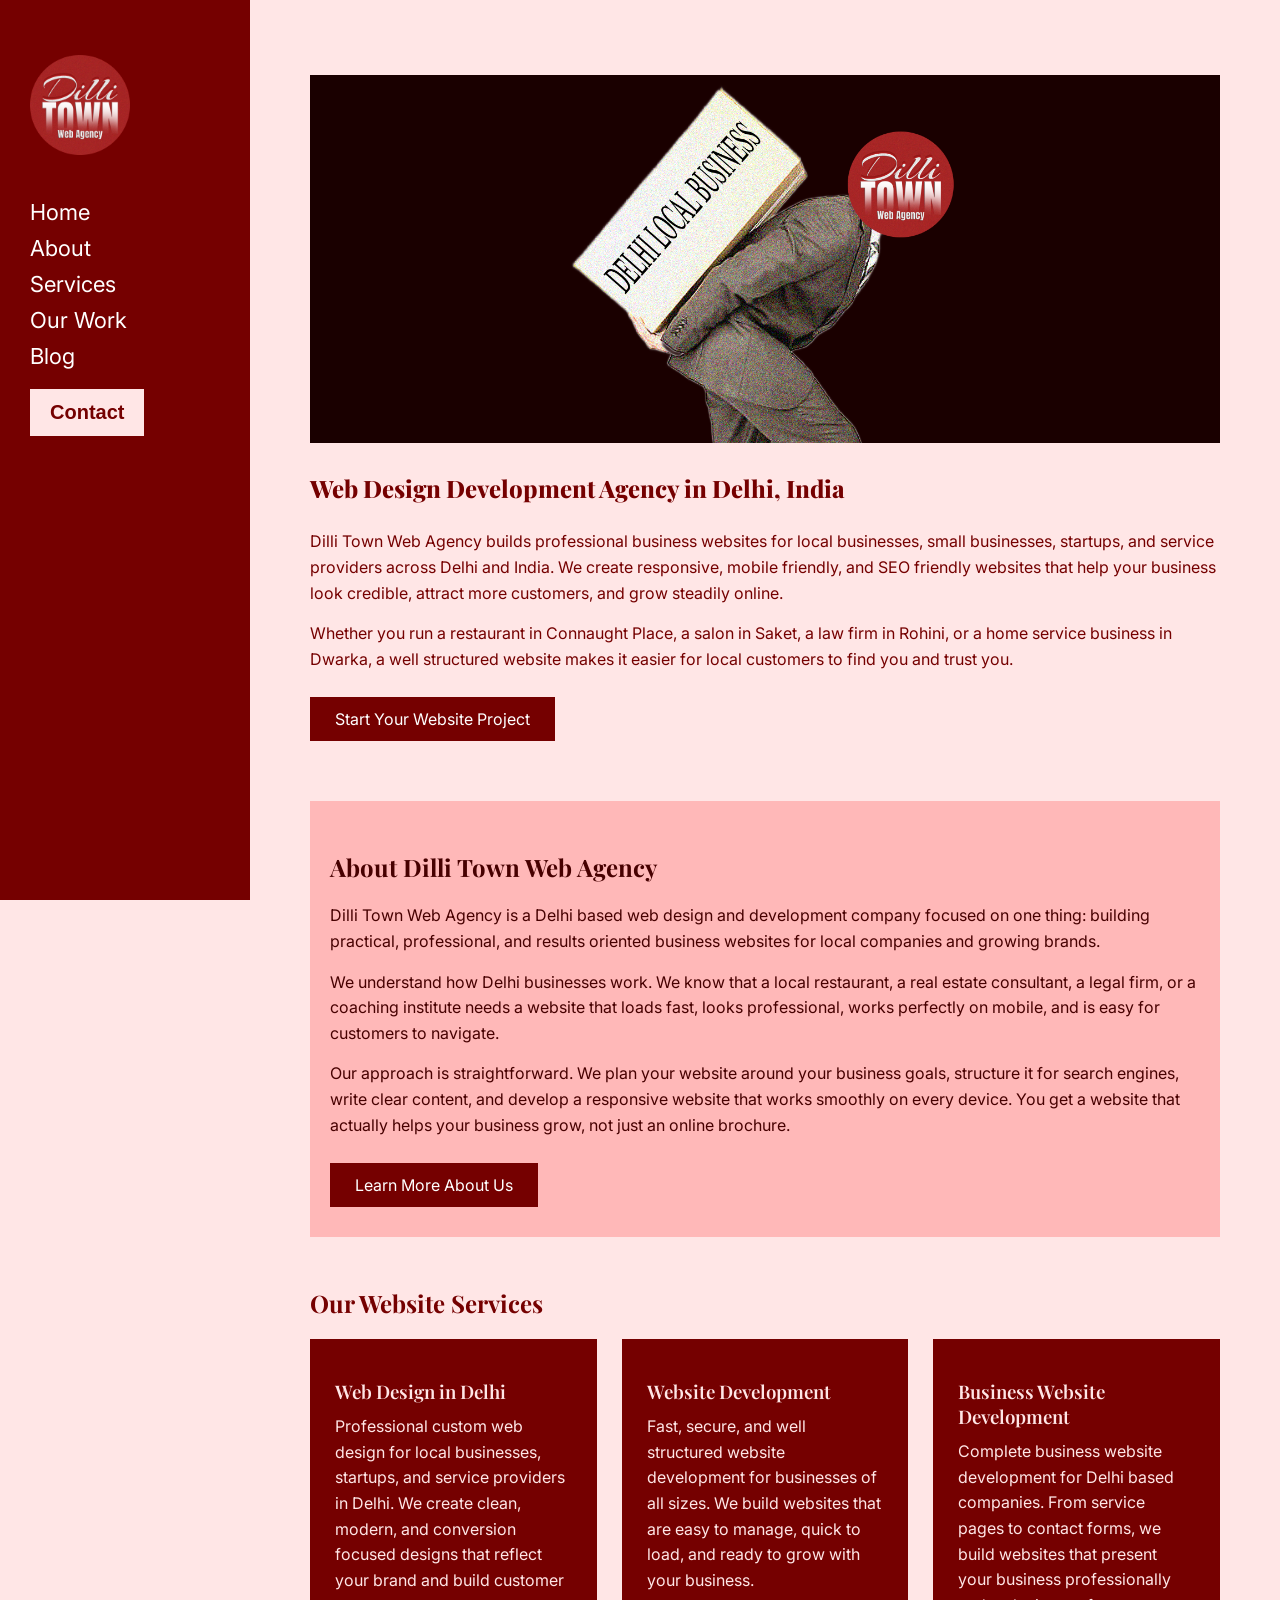
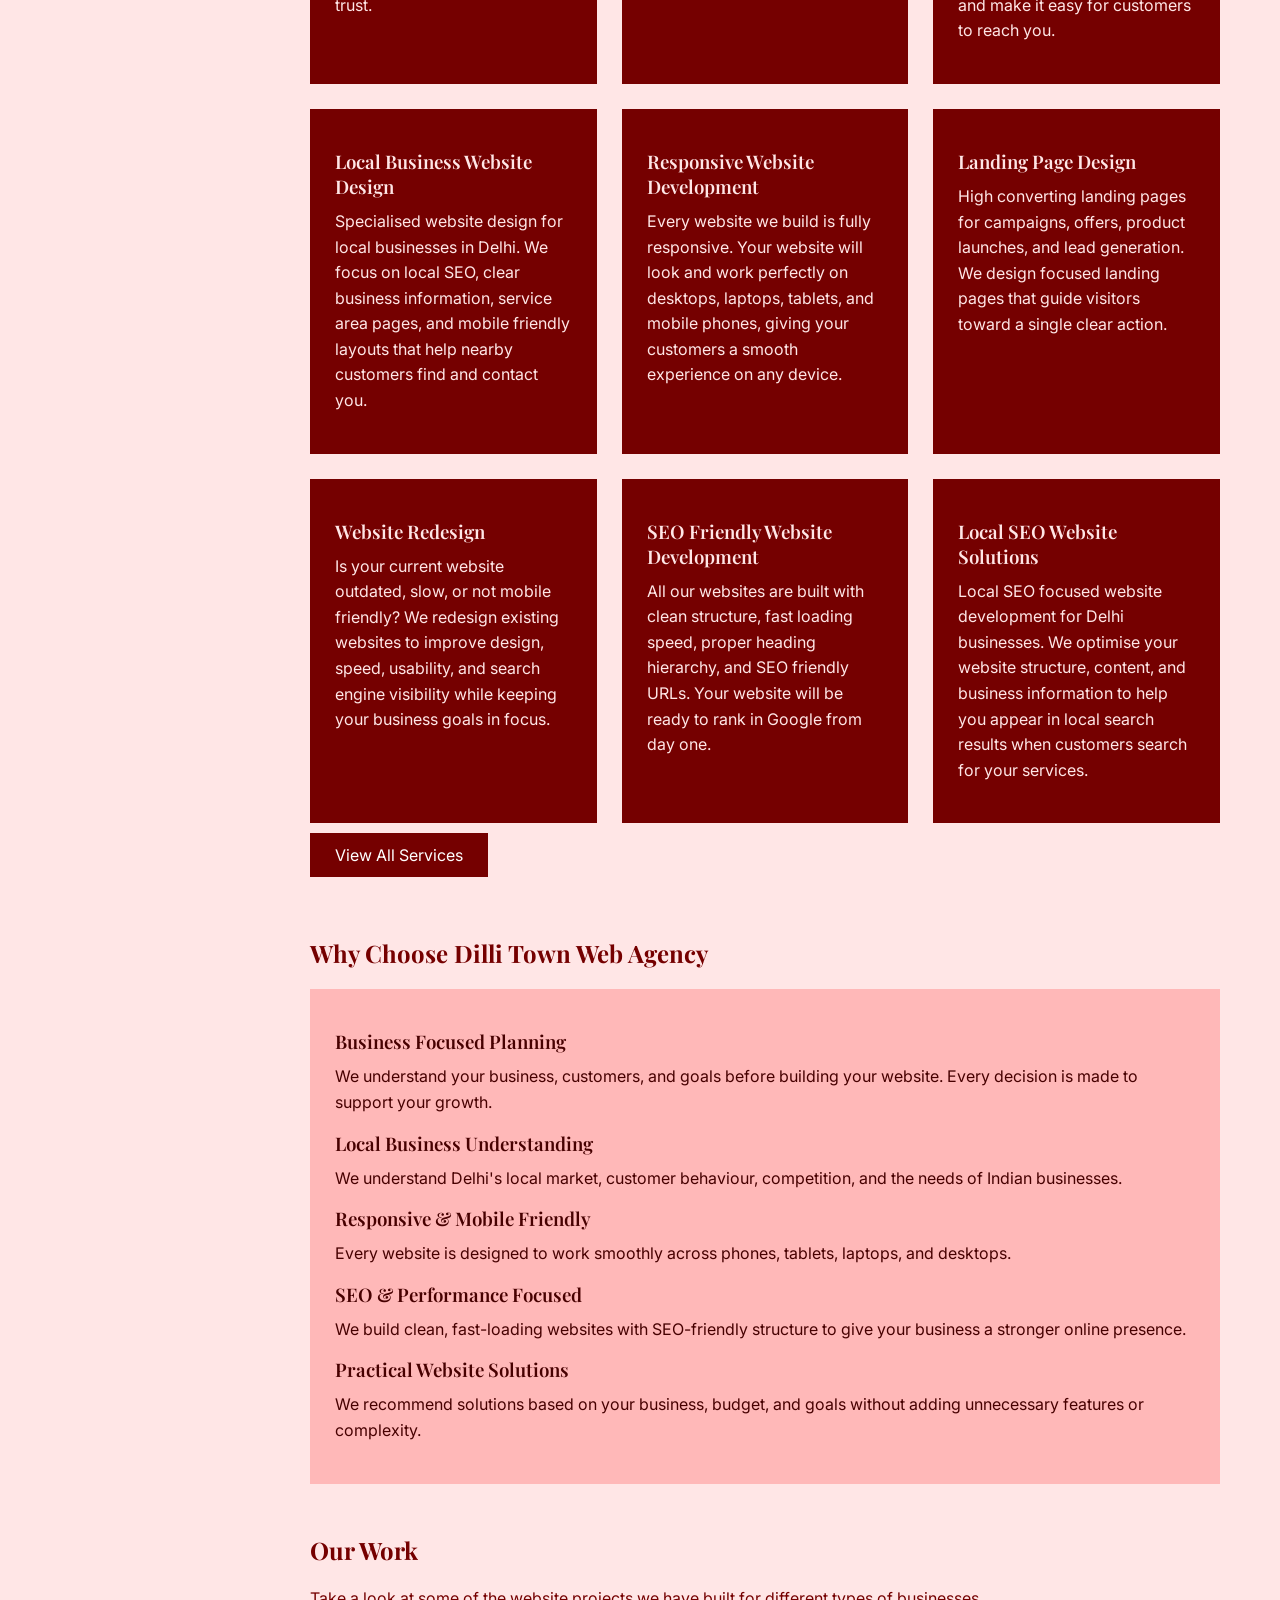
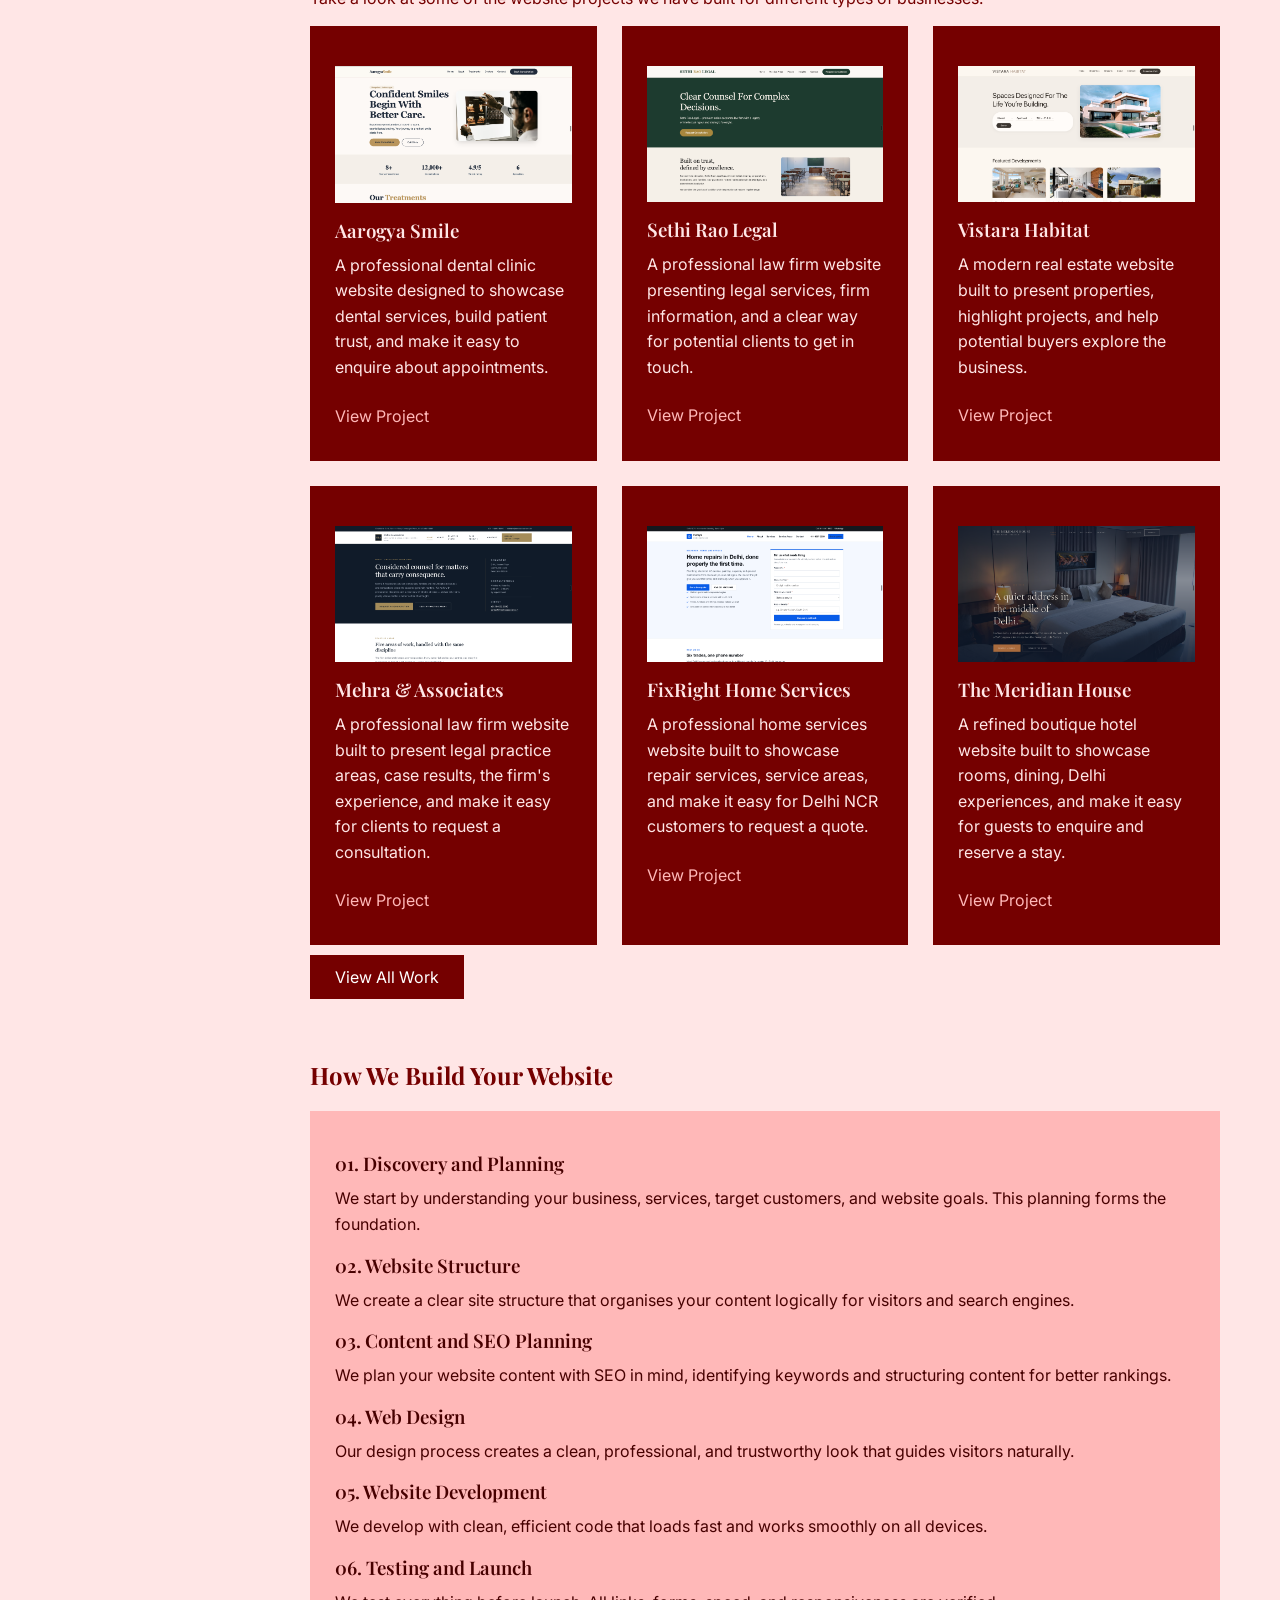
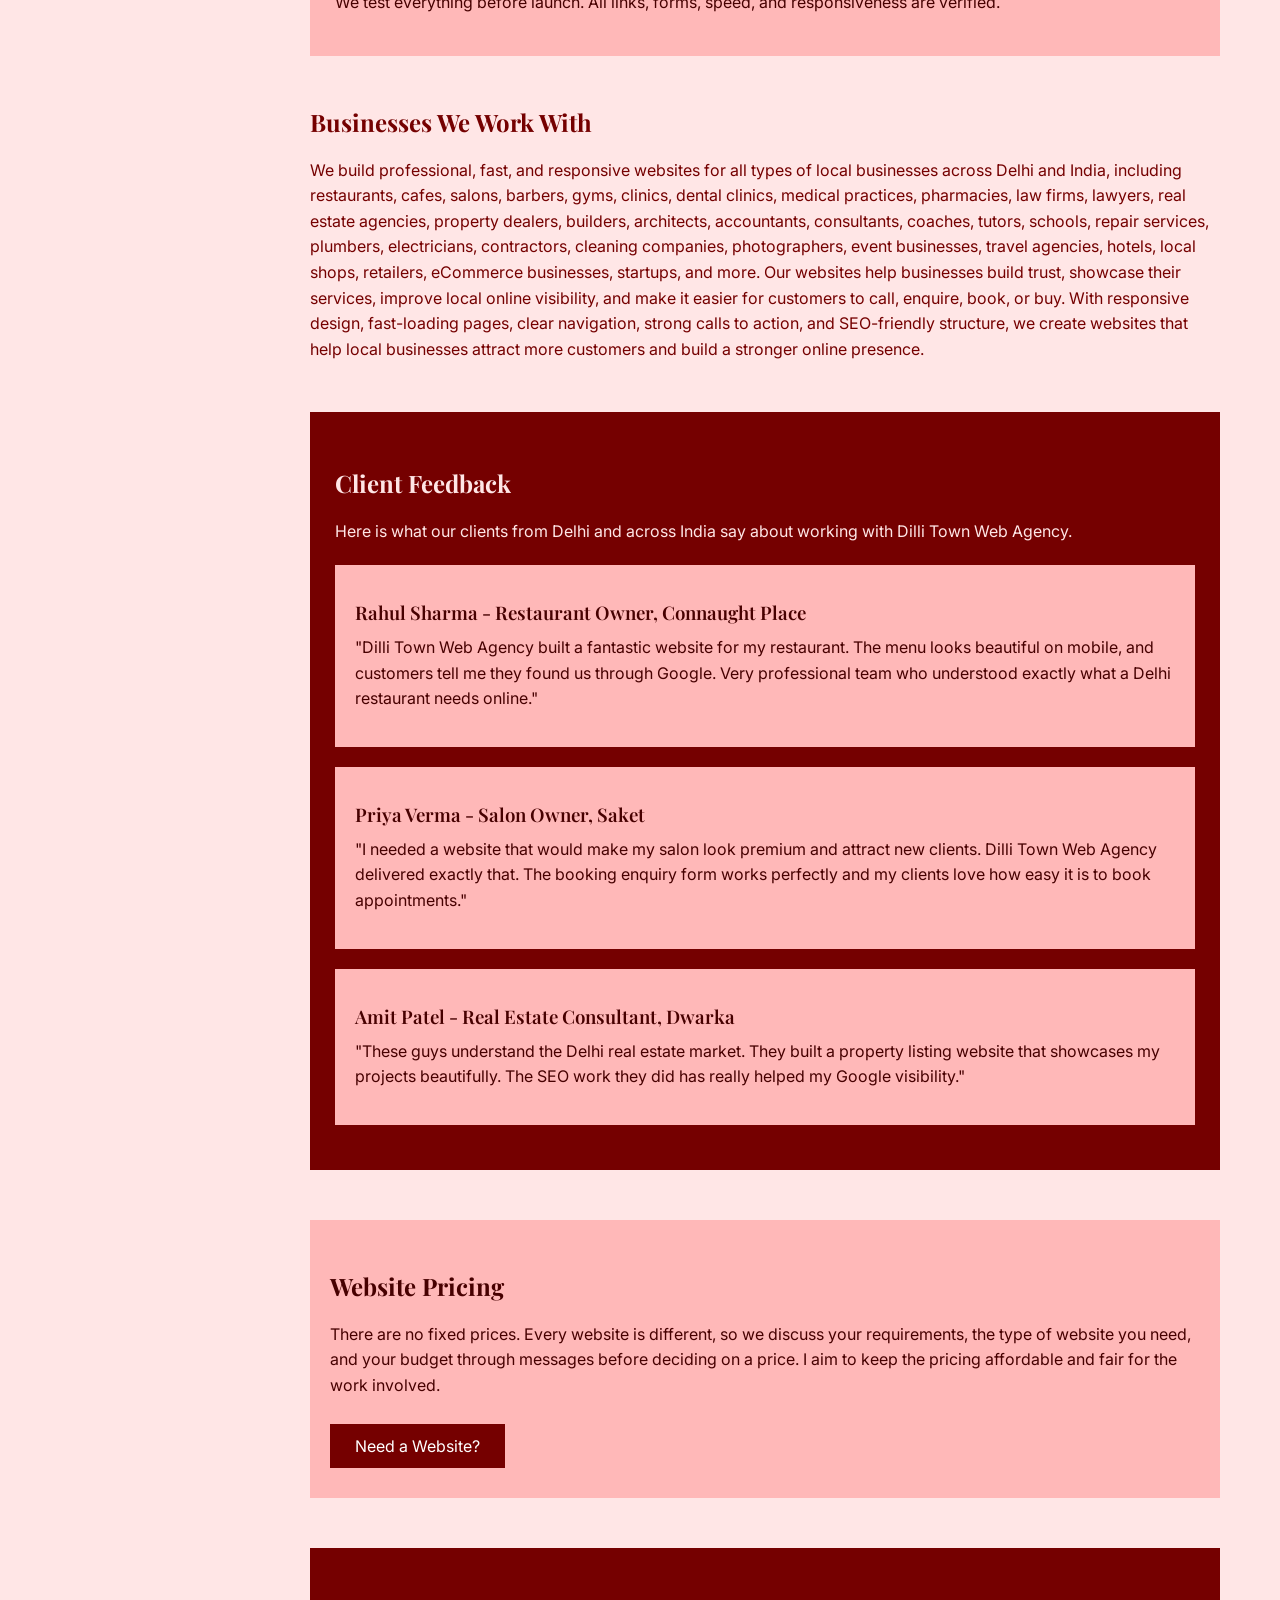
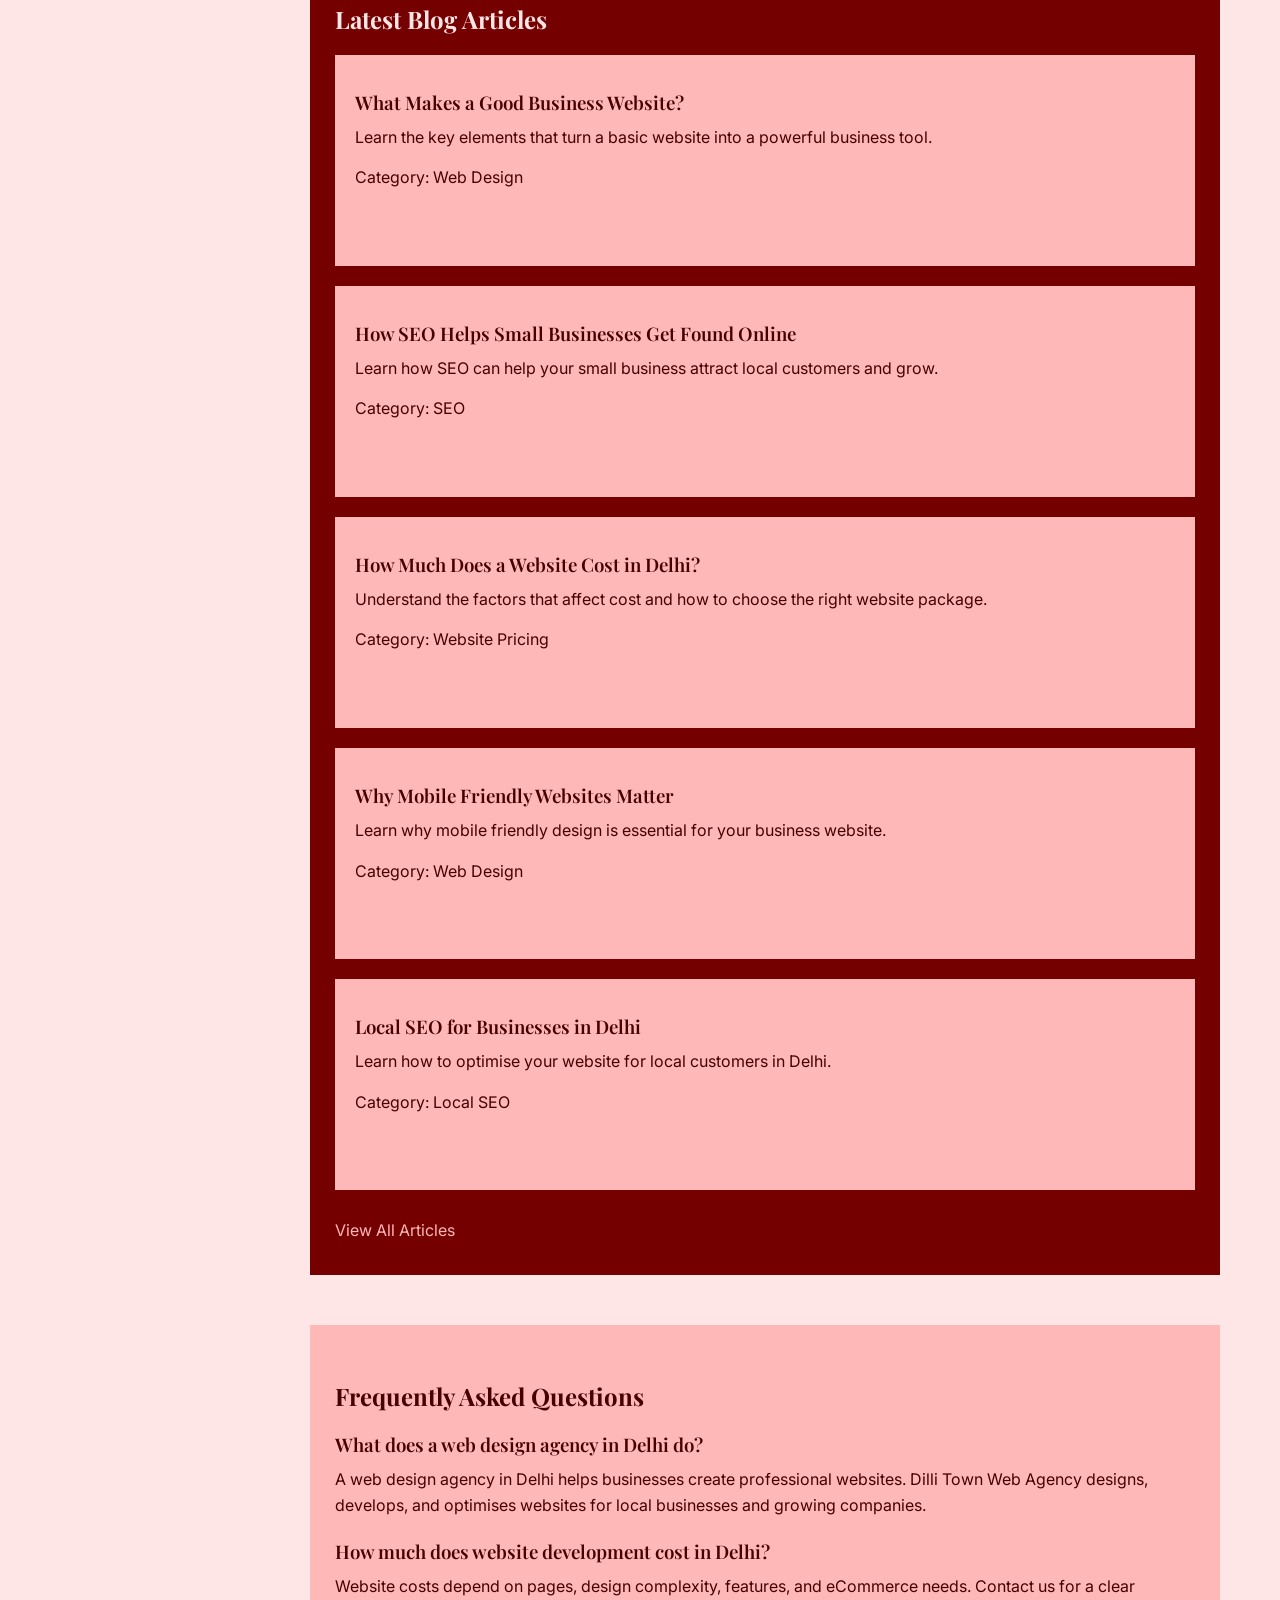
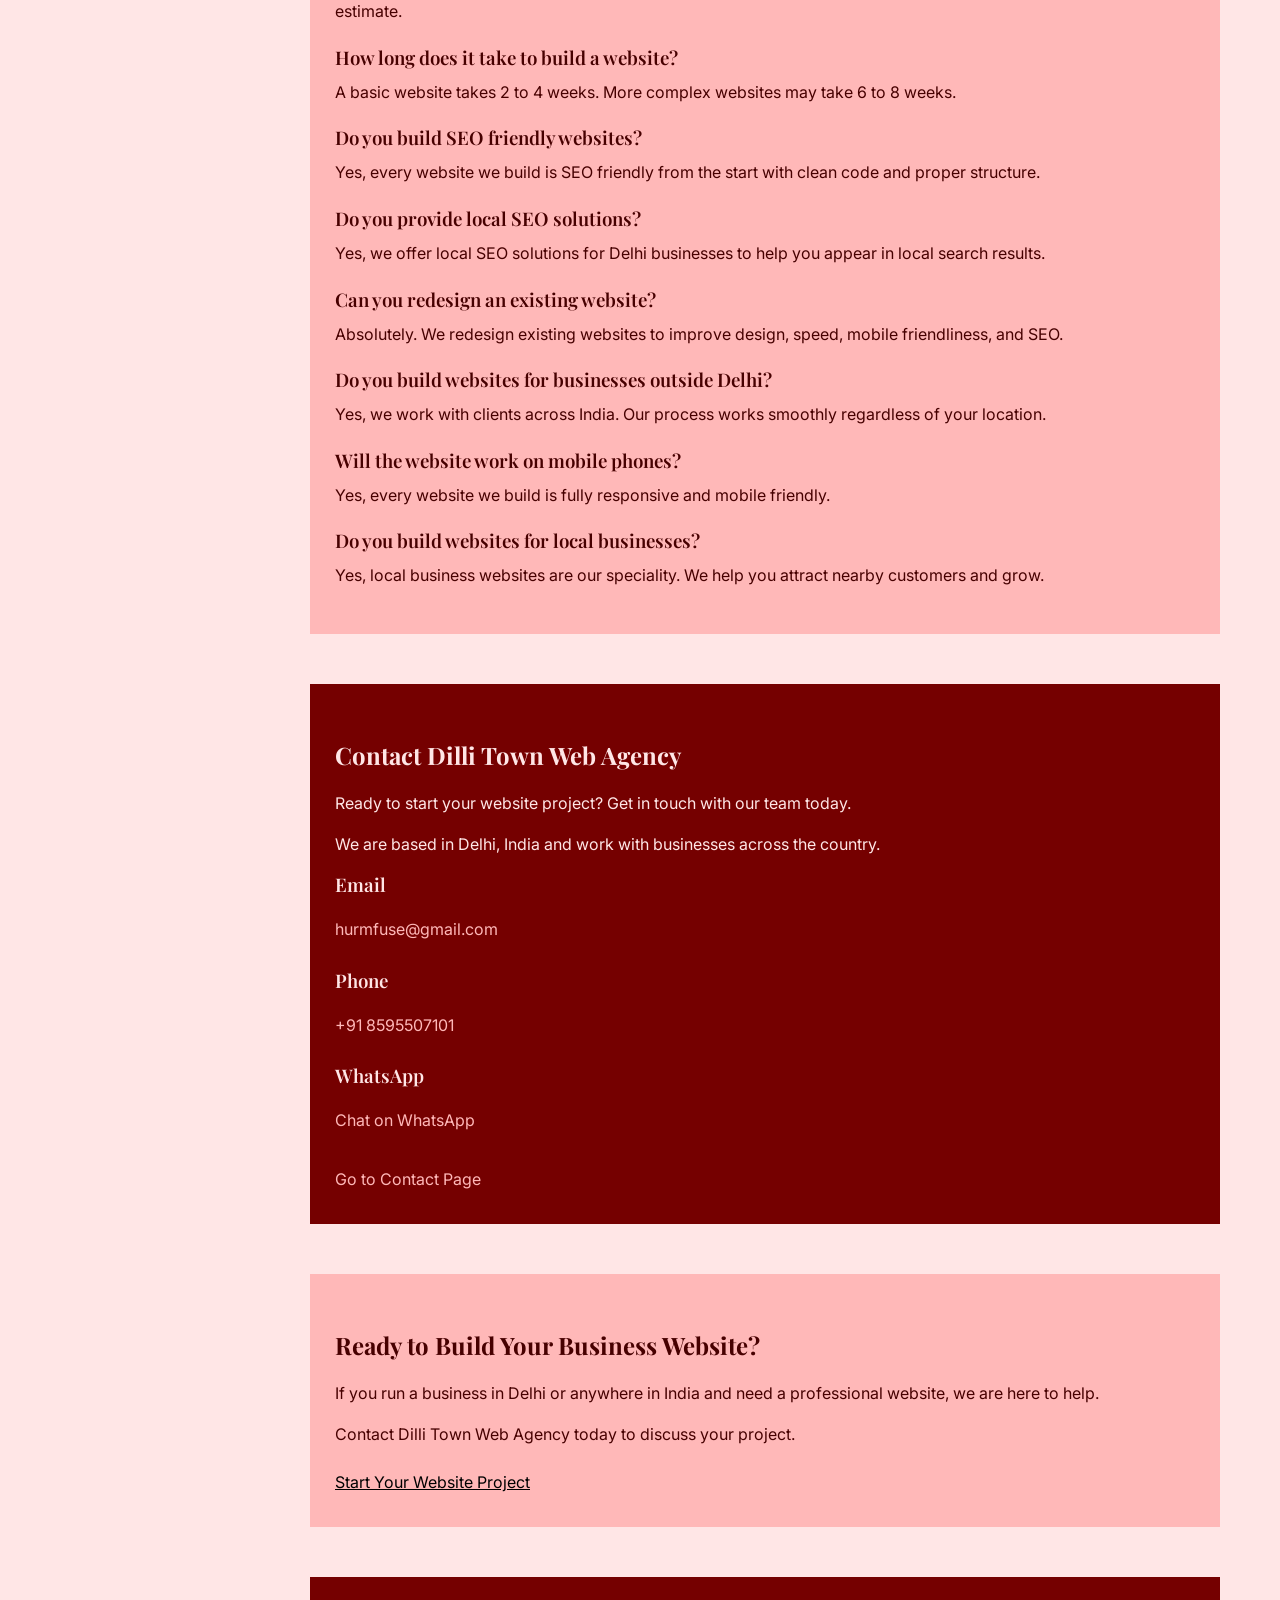
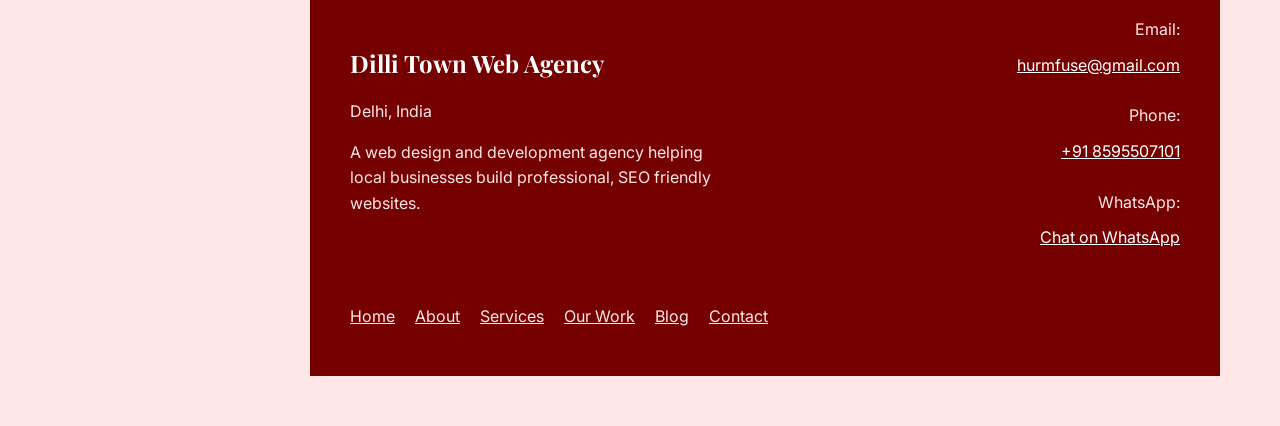
==== commit 94bf4fb0: "save" ====
--- a/index.html
+++ b/index.html
@@ -443,31 +443,26 @@
 
             <p>Here is what our clients from Delhi and across India say about working with Dilli Town Web Agency.</p>
 
-            <div class="work-grid">
-                <article class="ligth-card">
-                    <h3>Rahul Sharma - Restaurant Owner, Connaught Place</h3>
-                    <p>"Dilli Town Web Agency built a fantastic website for my restaurant. The menu looks beautiful on
-                        mobile, and customers tell me they found us through Google. Very professional team who
-                        understood
-                        exactly what a Delhi restaurant needs online."</p>
-                </article>
-
-                <article class="ligth-card">
-                    <h3>Priya Verma - Salon Owner, Saket</h3>
-                    <p>"I needed a website that would make my salon look premium and attract new clients. Dilli Town Web
-                        Agency delivered exactly that. The booking enquiry form works perfectly and my clients love how
-                        easy
-                        it is to book appointments."</p>
-                </article>
-
-                <article class="ligth-card">
-                    <h3>Amit Patel - Real Estate Consultant, Dwarka</h3>
-                    <p>"These guys understand the Delhi real estate market. They built a property listing website that
-                        showcases my projects beautifully. The SEO work they did has really helped my Google
-                        visibility."
-                    </p>
-                </article>
-            </div>
+            <article class="ligth-card">
+                <h3>Rahul Sharma - Restaurant Owner, Connaught Place</h3>
+                <p>"Dilli Town Web Agency built a fantastic website for my restaurant. The menu looks beautiful on
+                    mobile, and customers tell me they found us through Google. Very professional team who understood
+                    exactly what a Delhi restaurant needs online."</p>
+            </article>
+
+            <article class="ligth-card">
+                <h3>Priya Verma - Salon Owner, Saket</h3>
+                <p>"I needed a website that would make my salon look premium and attract new clients. Dilli Town Web
+                    Agency delivered exactly that. The booking enquiry form works perfectly and my clients love how easy
+                    it is to book appointments."</p>
+            </article>
+
+            <article class="ligth-card">
+                <h3>Amit Patel - Real Estate Consultant, Dwarka</h3>
+                <p>"These guys understand the Delhi real estate market. They built a property listing website that
+                    showcases my projects beautifully. The SEO work they did has really helped my Google visibility."
+                </p>
+            </article>
 
         </section>
 
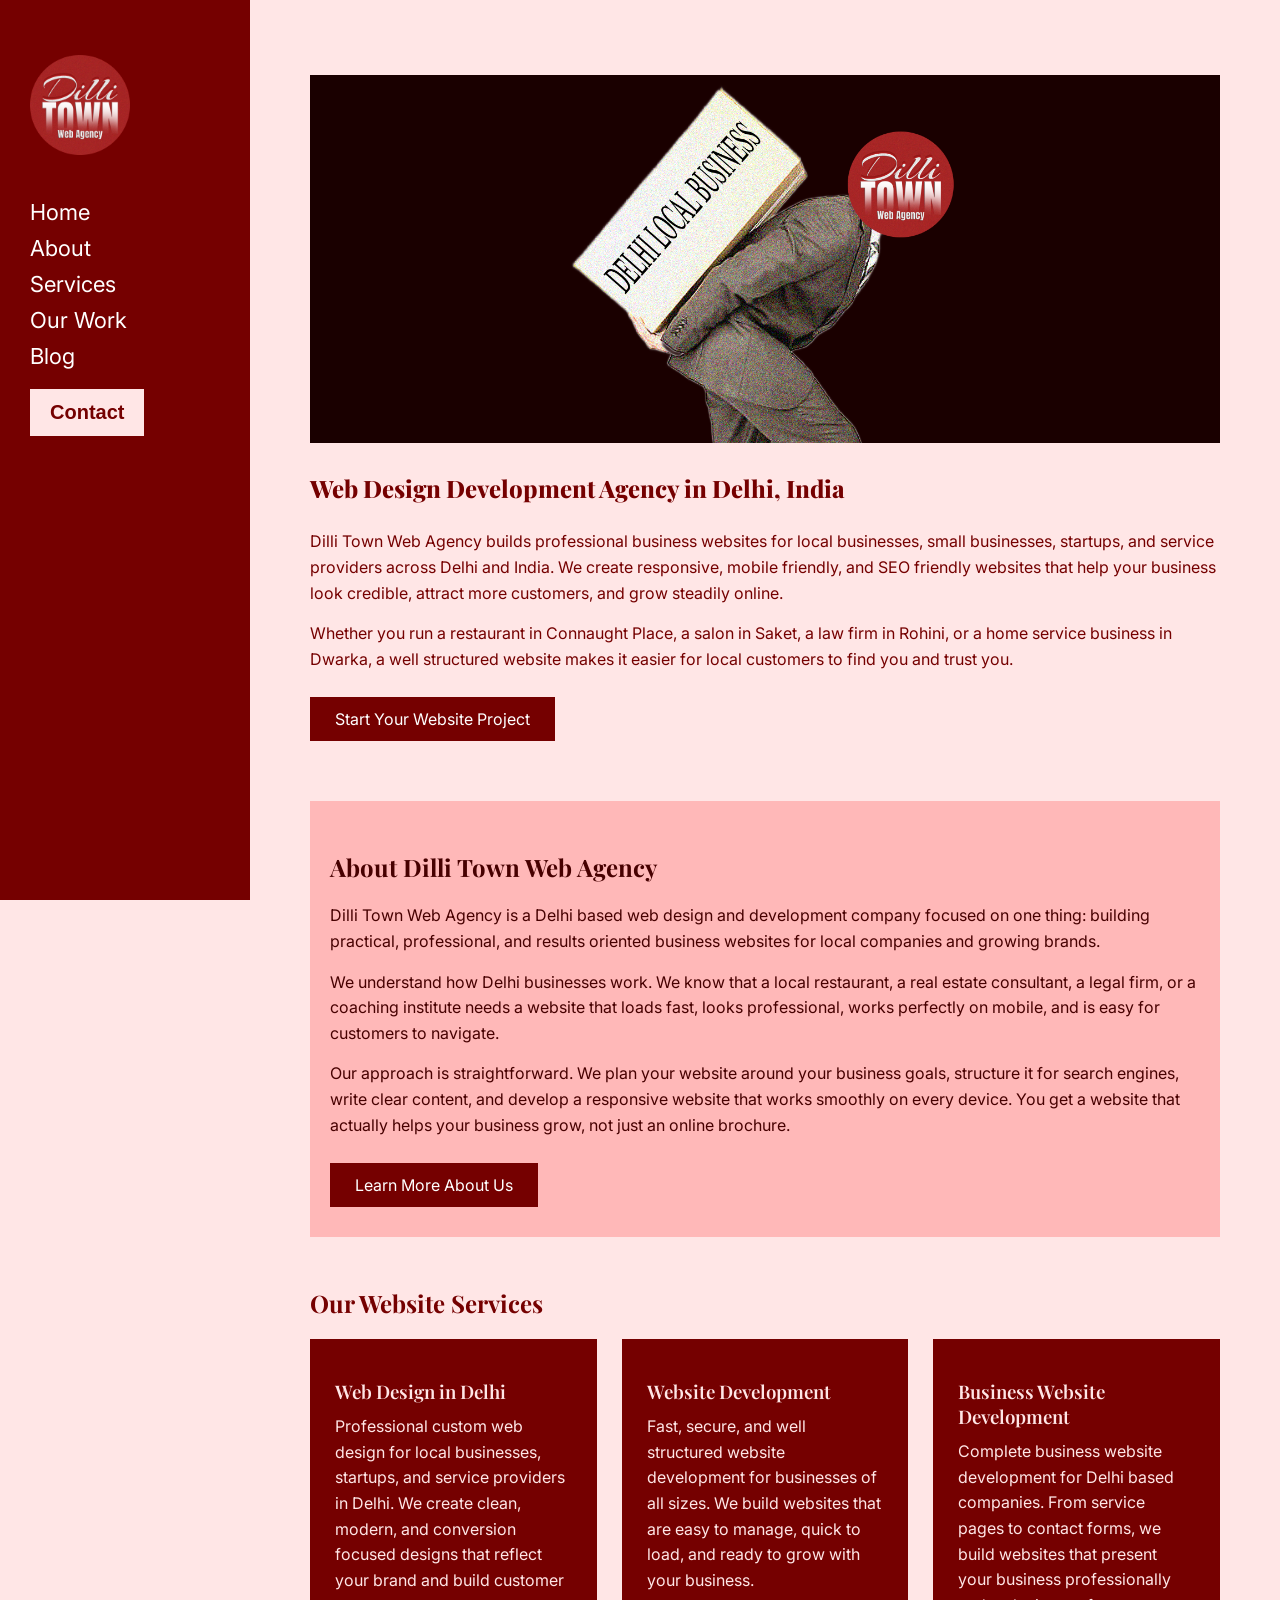
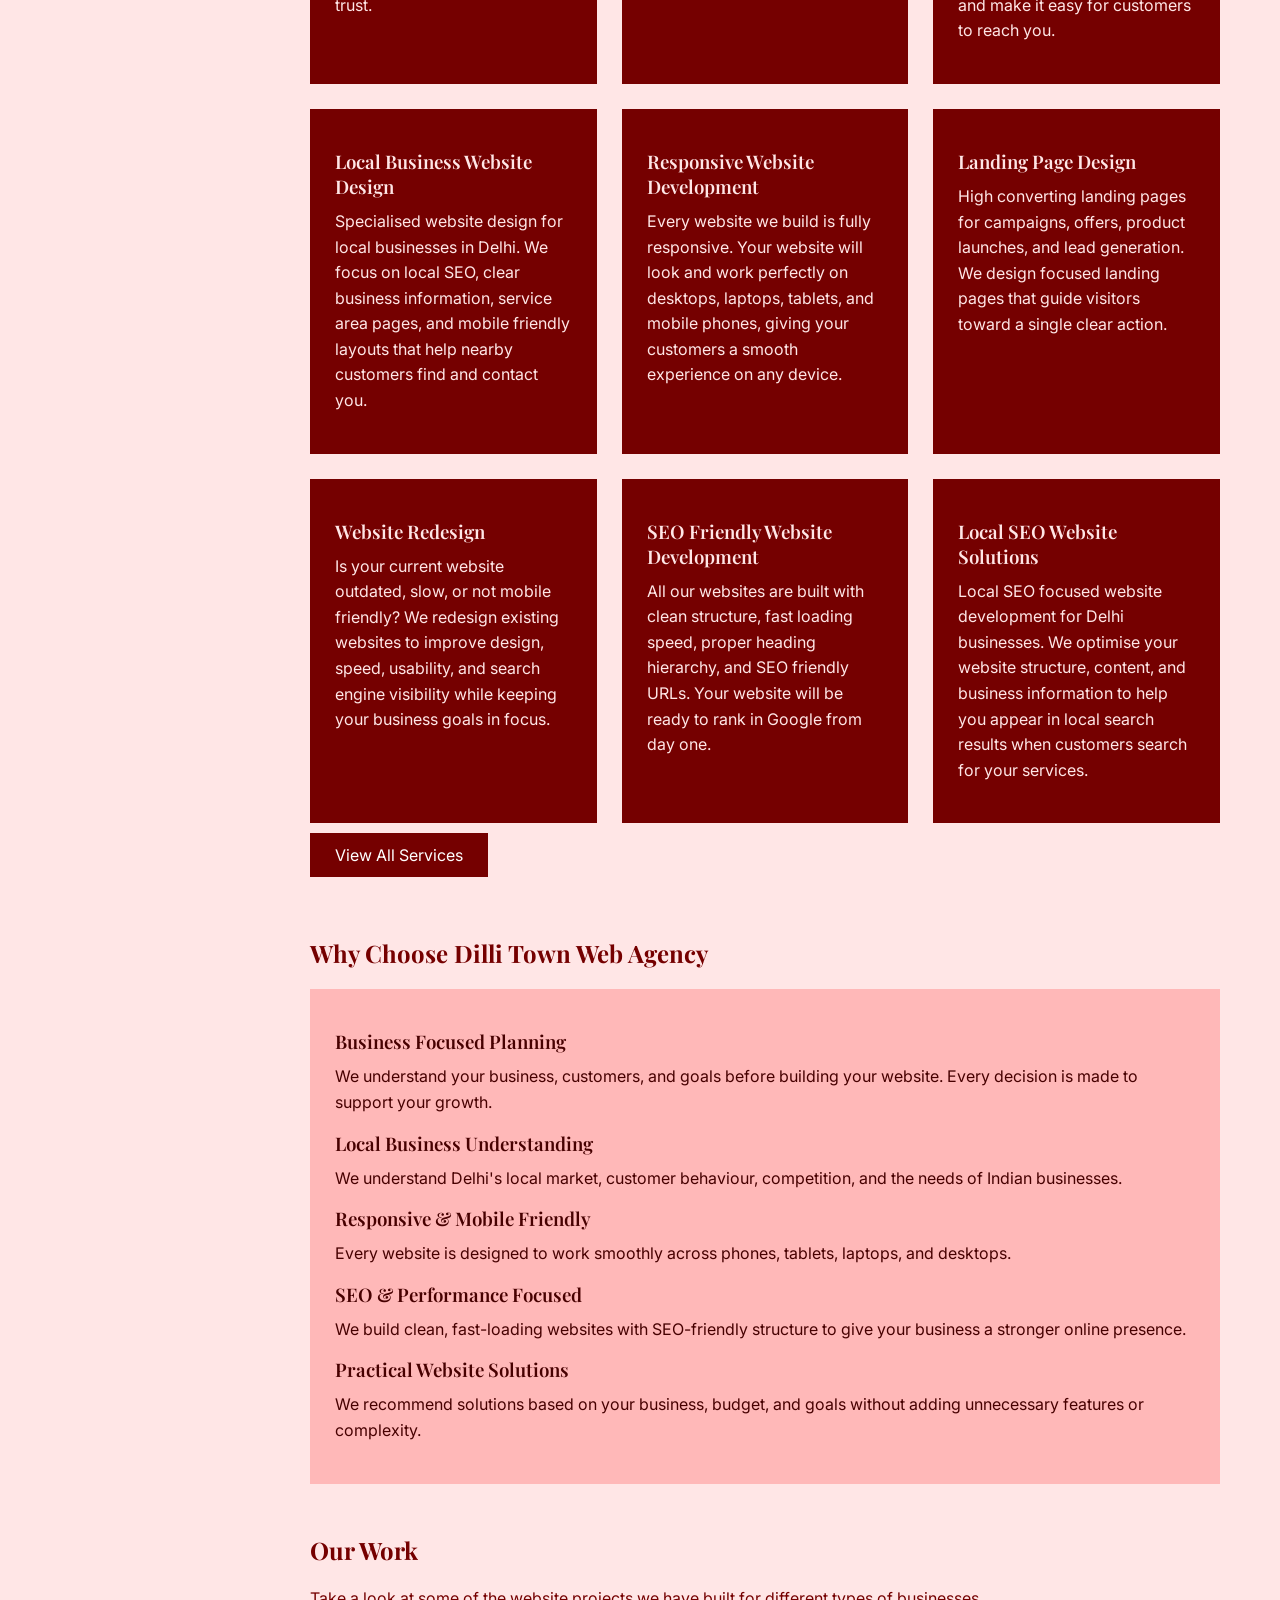
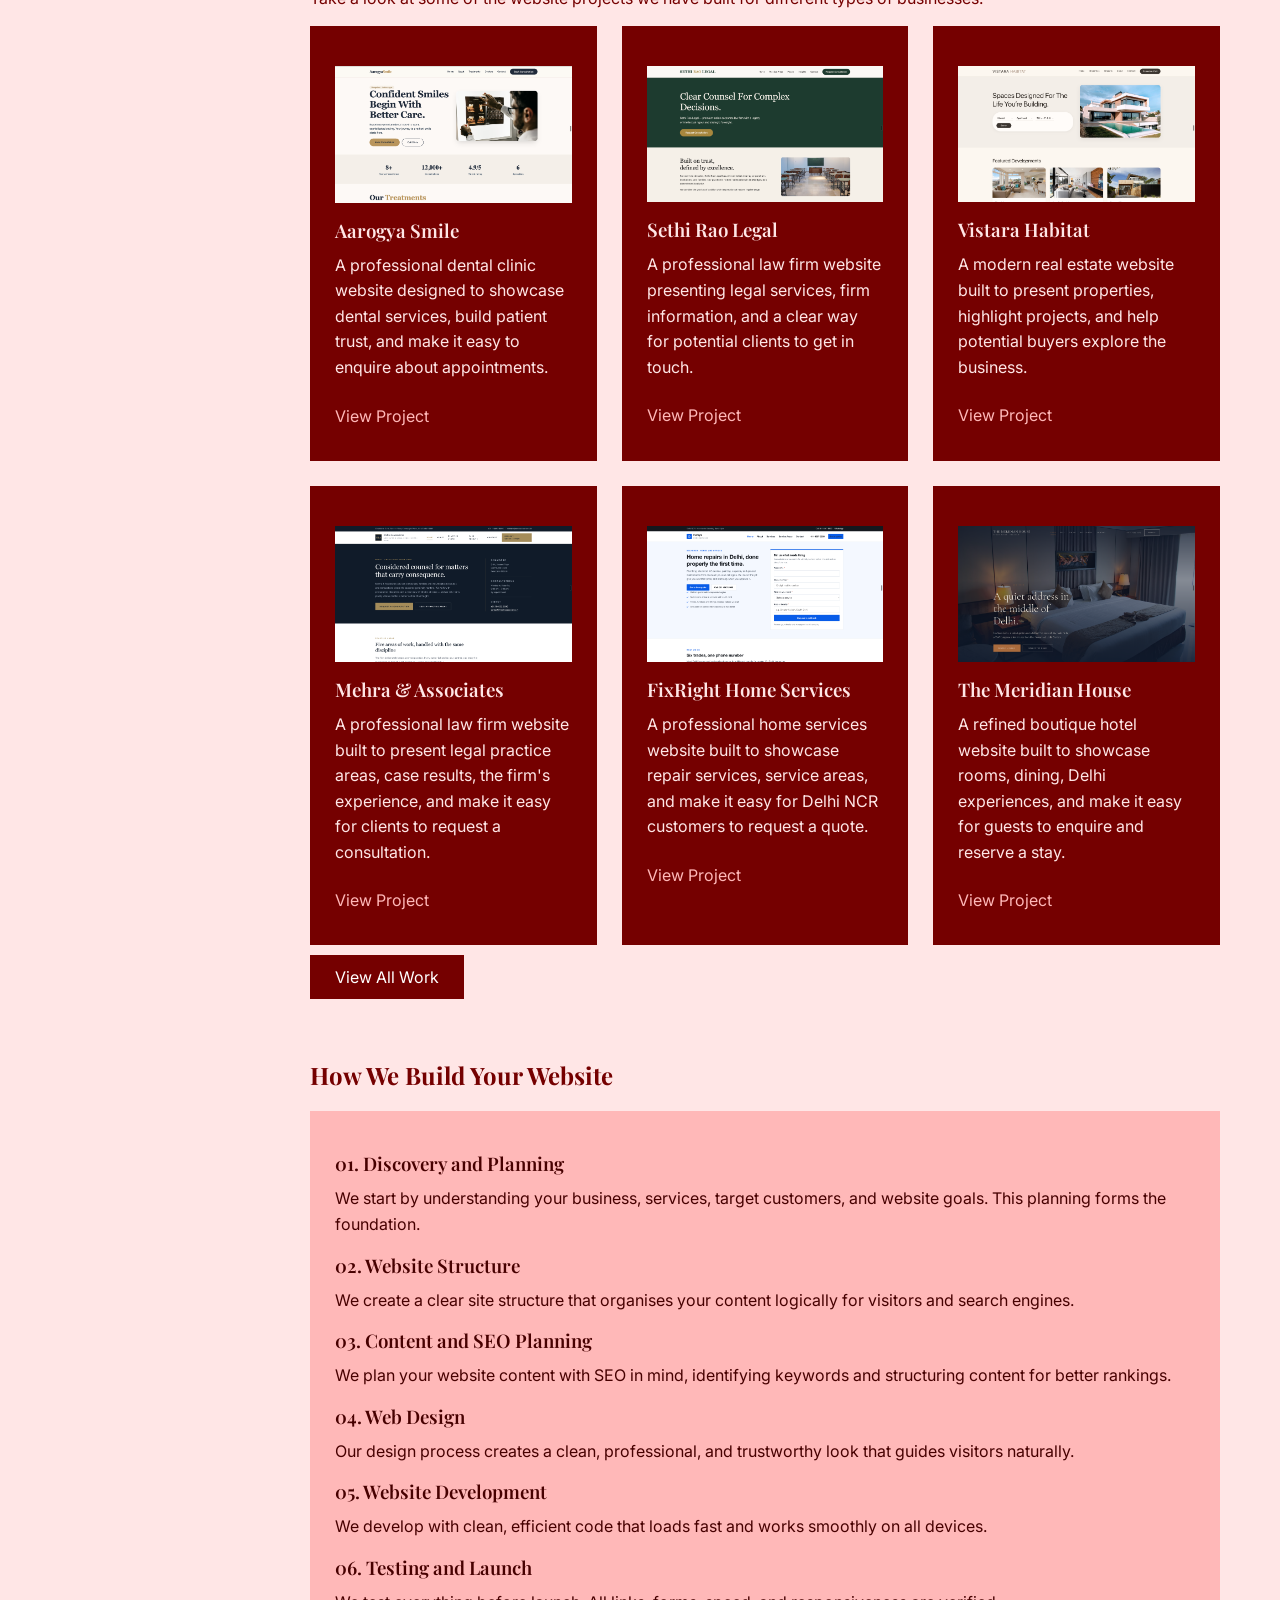
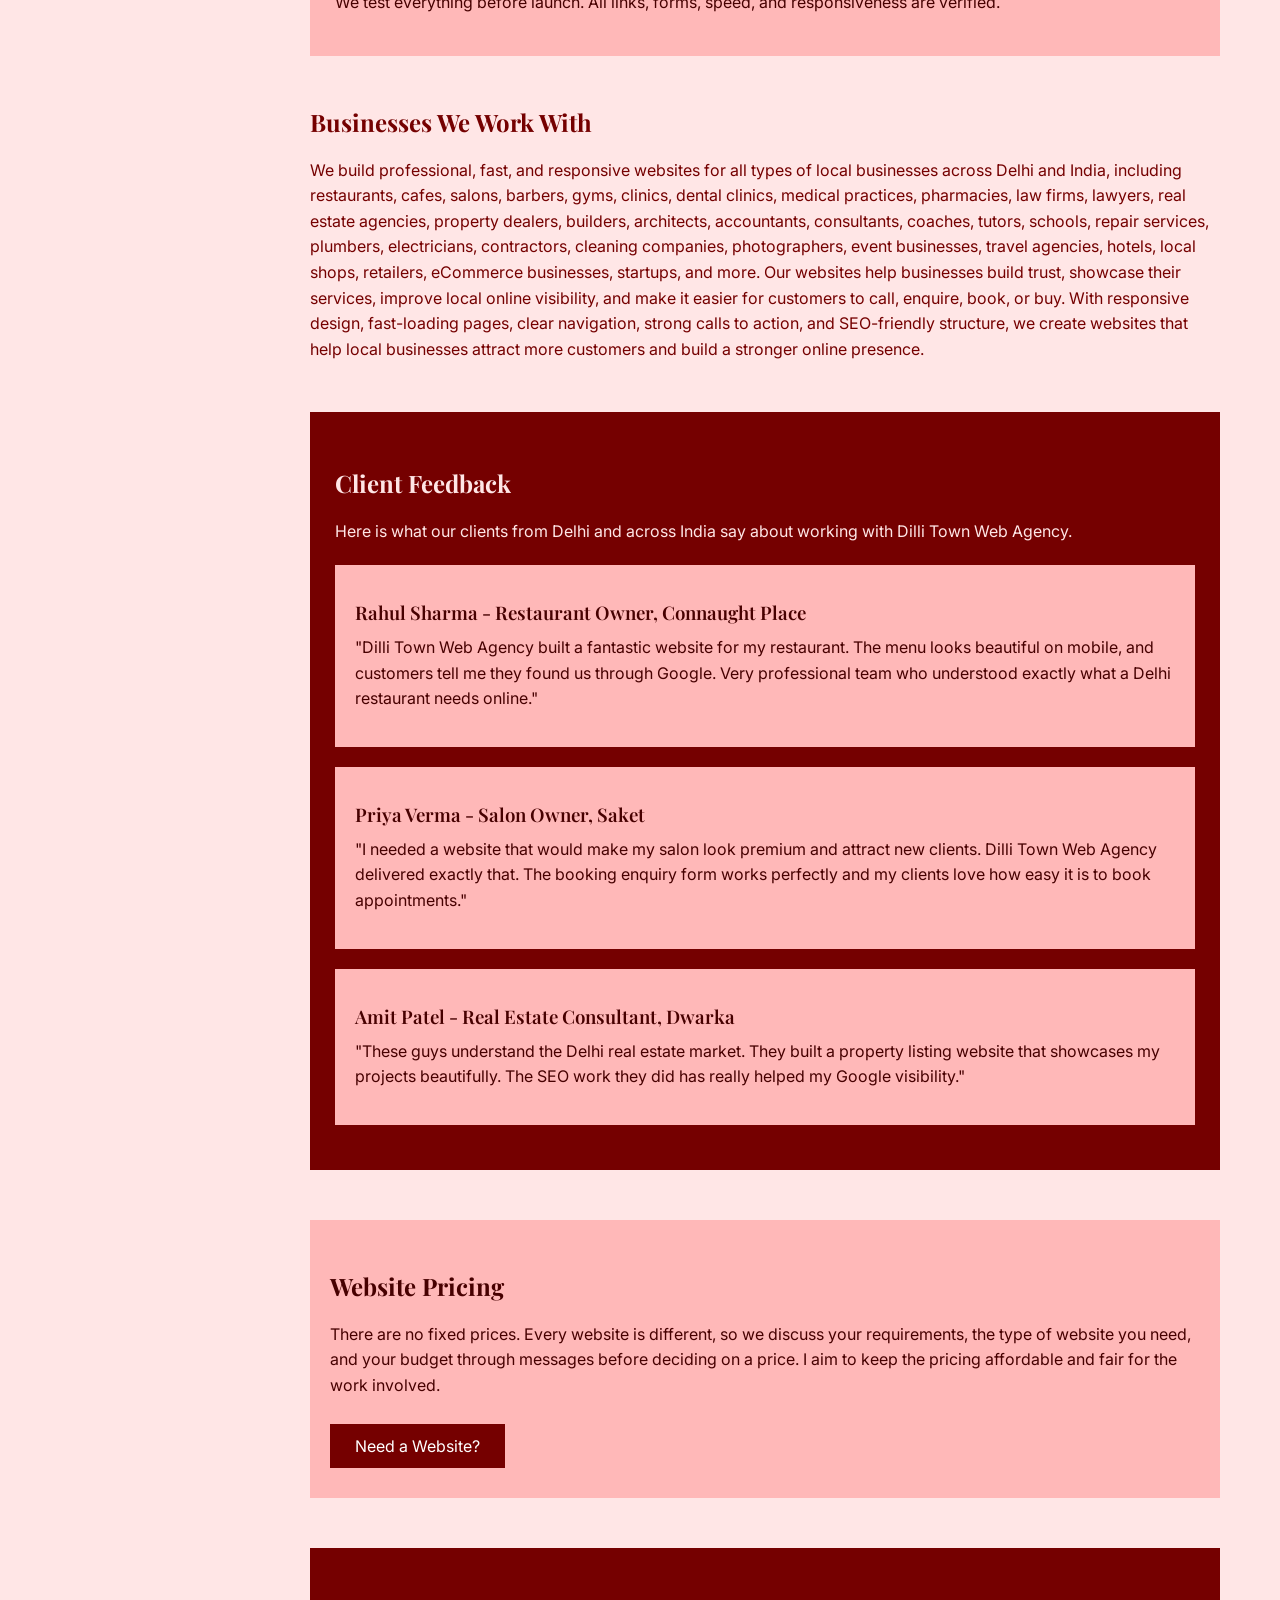
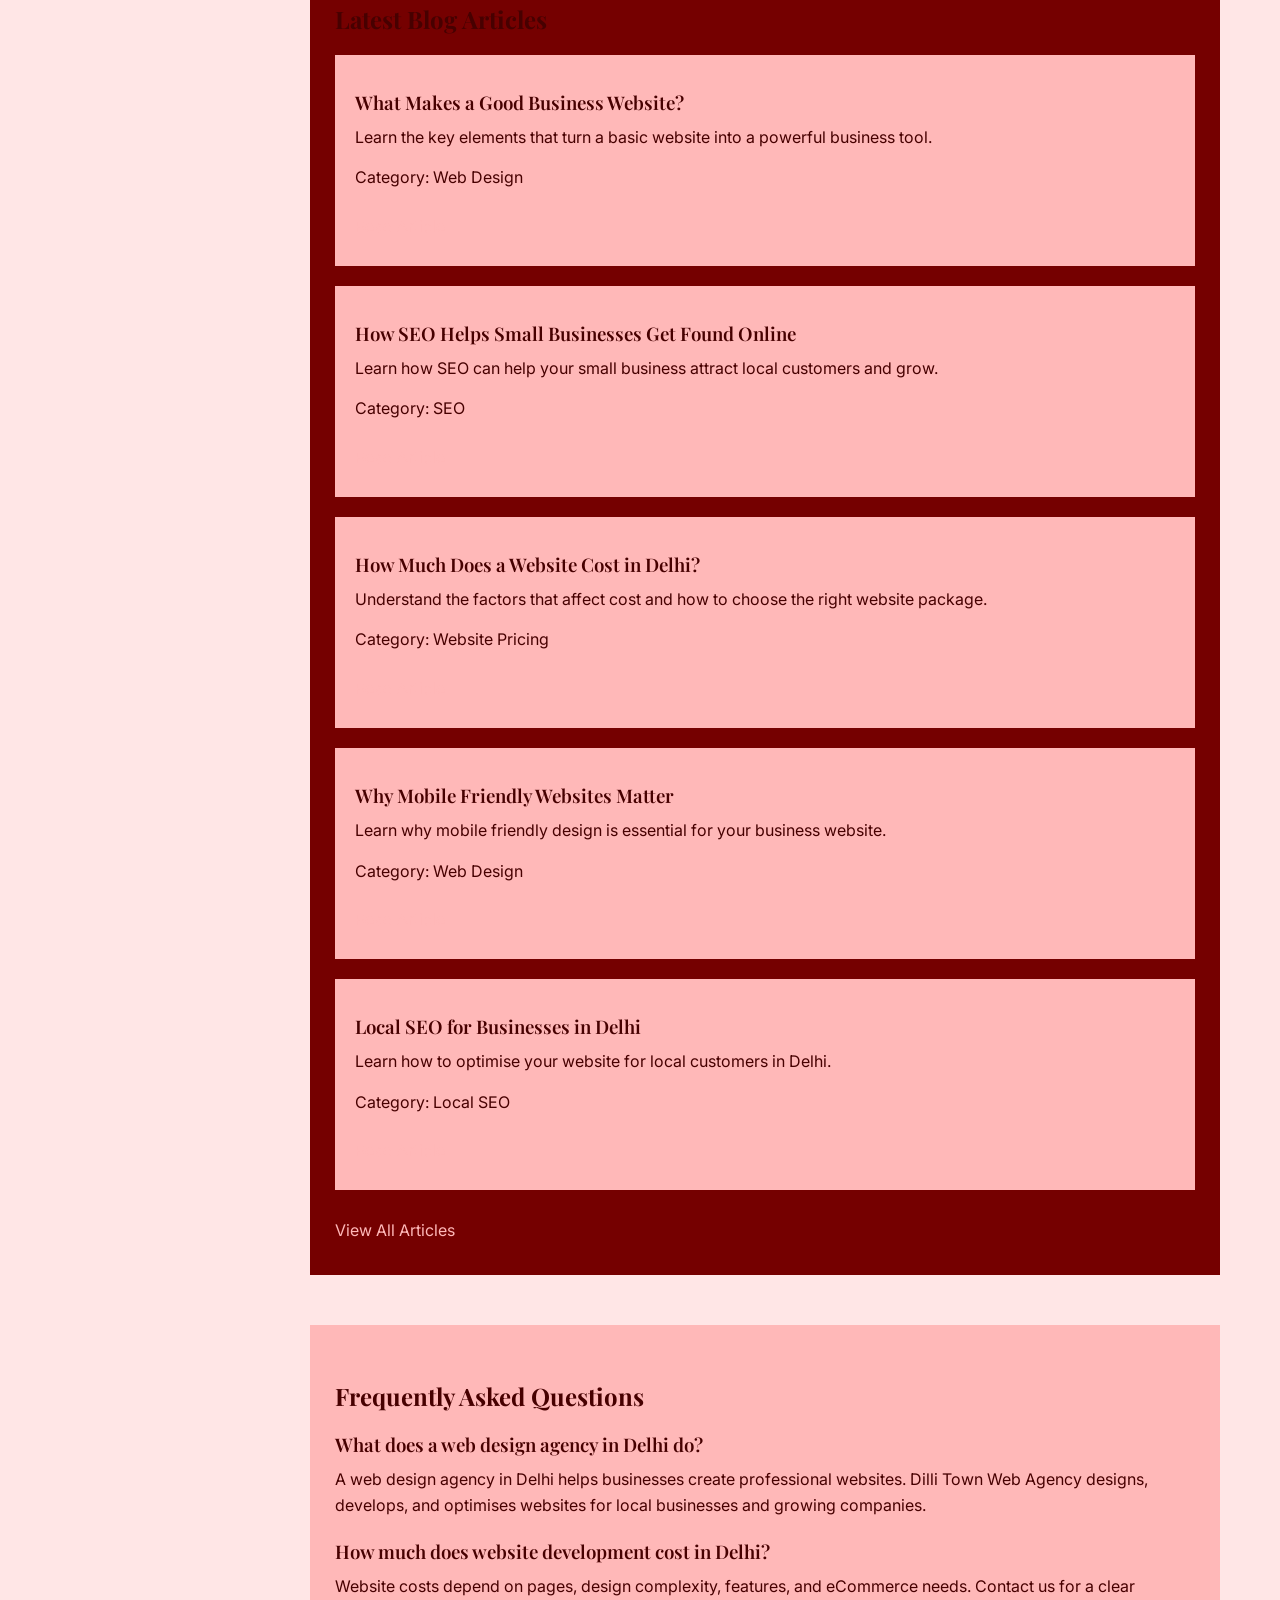
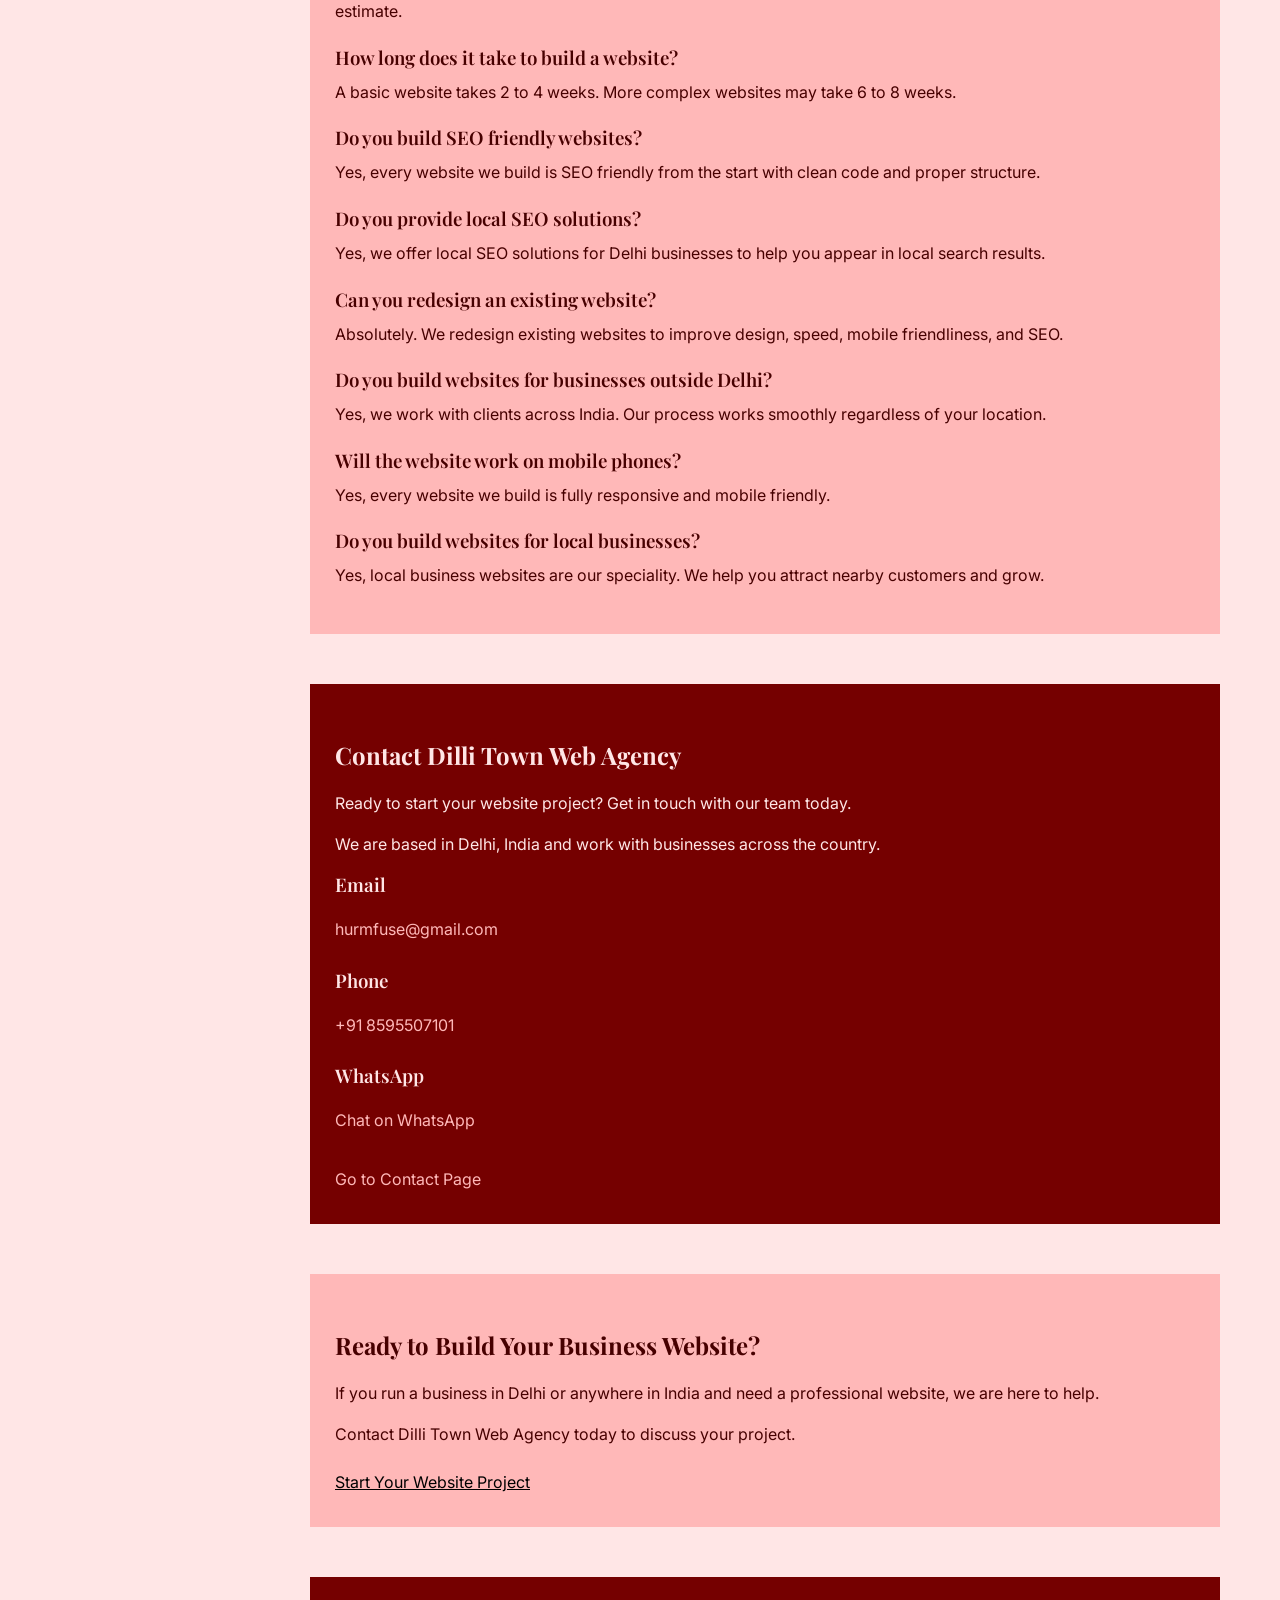
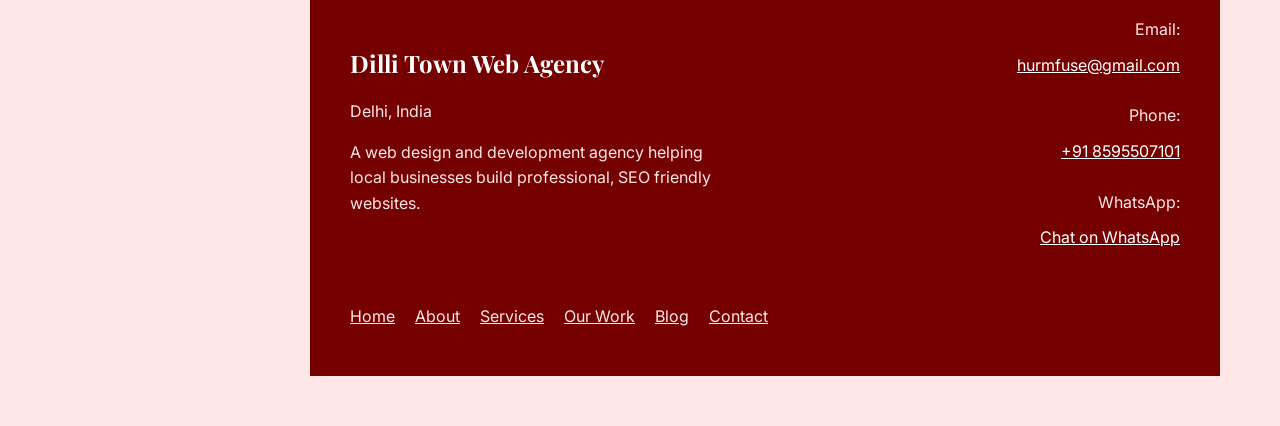
==== commit ee41abb5: "s" ====
--- a/index.html
+++ b/index.html
@@ -480,7 +480,7 @@
         </section>
 
 
-        <section class="card">
+        <section class="card red">
 
             <h2>Latest Blog Articles</h2>
 
@@ -488,35 +488,35 @@
                 <h3>What Makes a Good Business Website?</h3>
                 <p>Learn the key elements that turn a basic website into a powerful business tool.</p>
                 <p>Category: Web Design</p>
-                <a href="blog/what-makes-a-good-business-website.html">Read Article</a>
+                <a class="red" href="blog/what-makes-a-good-business-website.html">Read Article</a>
             </article>
 
             <article class="ligth-card">
                 <h3>How SEO Helps Small Businesses Get Found Online</h3>
                 <p>Learn how SEO can help your small business attract local customers and grow.</p>
                 <p>Category: SEO</p>
-                <a href="blog/seo-for-small-businesses.html">Read Article</a>
+                <a class="red" href="blog/seo-for-small-businesses.html">Read Article</a>
             </article>
 
             <article class="ligth-card">
                 <h3>How Much Does a Website Cost in Delhi?</h3>
                 <p>Understand the factors that affect cost and how to choose the right website package.</p>
                 <p>Category: Website Pricing</p>
-                <a href="blog/website-cost-in-delhi.html">Read Article</a>
+                <a class="red" href="blog/website-cost-in-delhi.html">Read Article</a>
             </article>
 
             <article class="ligth-card">
                 <h3>Why Mobile Friendly Websites Matter</h3>
                 <p>Learn why mobile friendly design is essential for your business website.</p>
                 <p>Category: Web Design</p>
-                <a href="blog/why-mobile-friendly-websites-matter.html">Read Article</a>
+                <a class="red" href="blog/why-mobile-friendly-websites-matter.html">Read Article</a>
             </article>
 
             <article class="ligth-card">
                 <h3>Local SEO for Businesses in Delhi</h3>
                 <p>Learn how to optimise your website for local customers in Delhi.</p>
                 <p>Category: Local SEO</p>
-                <a href="blog/local-seo-delhi-businesses.html">Read Article</a>
+                <a class="red" href="blog/local-seo-delhi-businesses.html">Read Article</a>
             </article>
 
             <a href="blog.html">View All Articles</a>
--- a/style.css
+++ b/style.css
@@ -803,4 +803,8 @@
     .number-list {
         padding: 18px;
     }
+}
+
+.red{
+    color: #470000;
 }
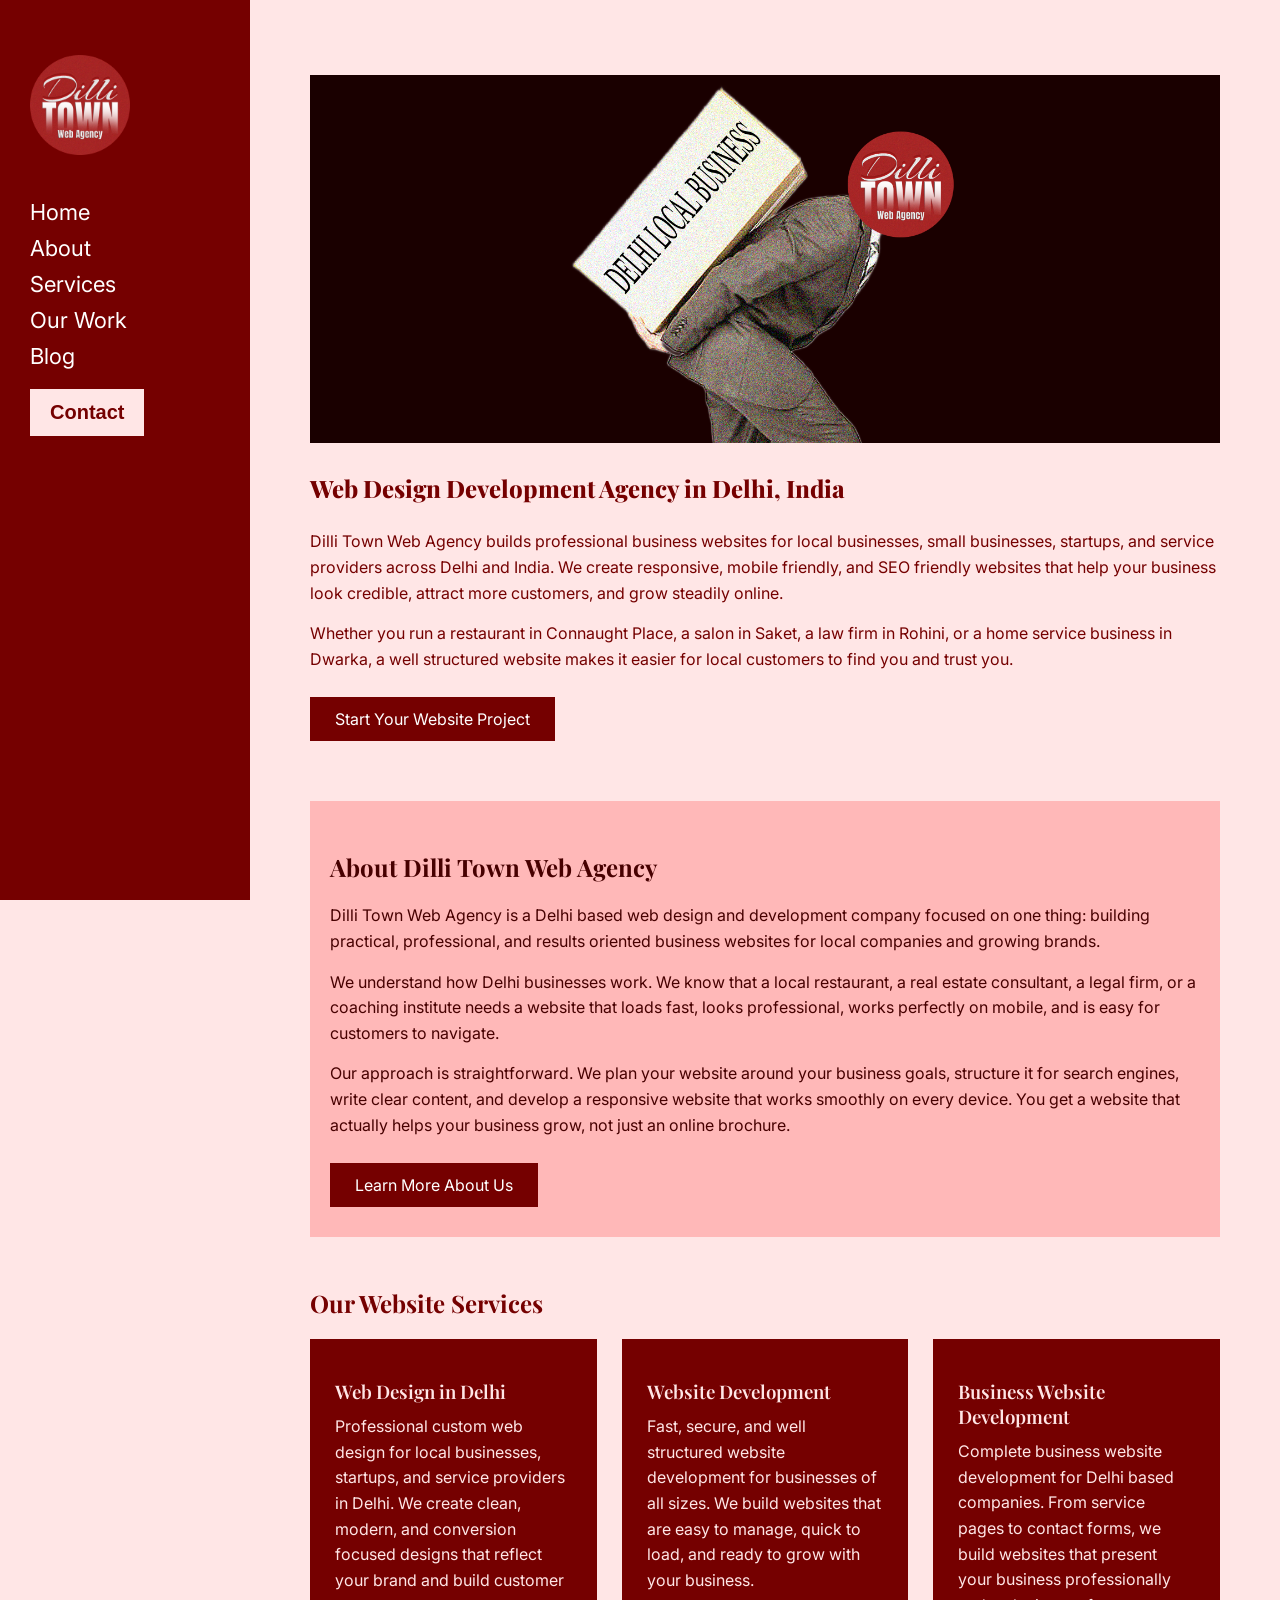
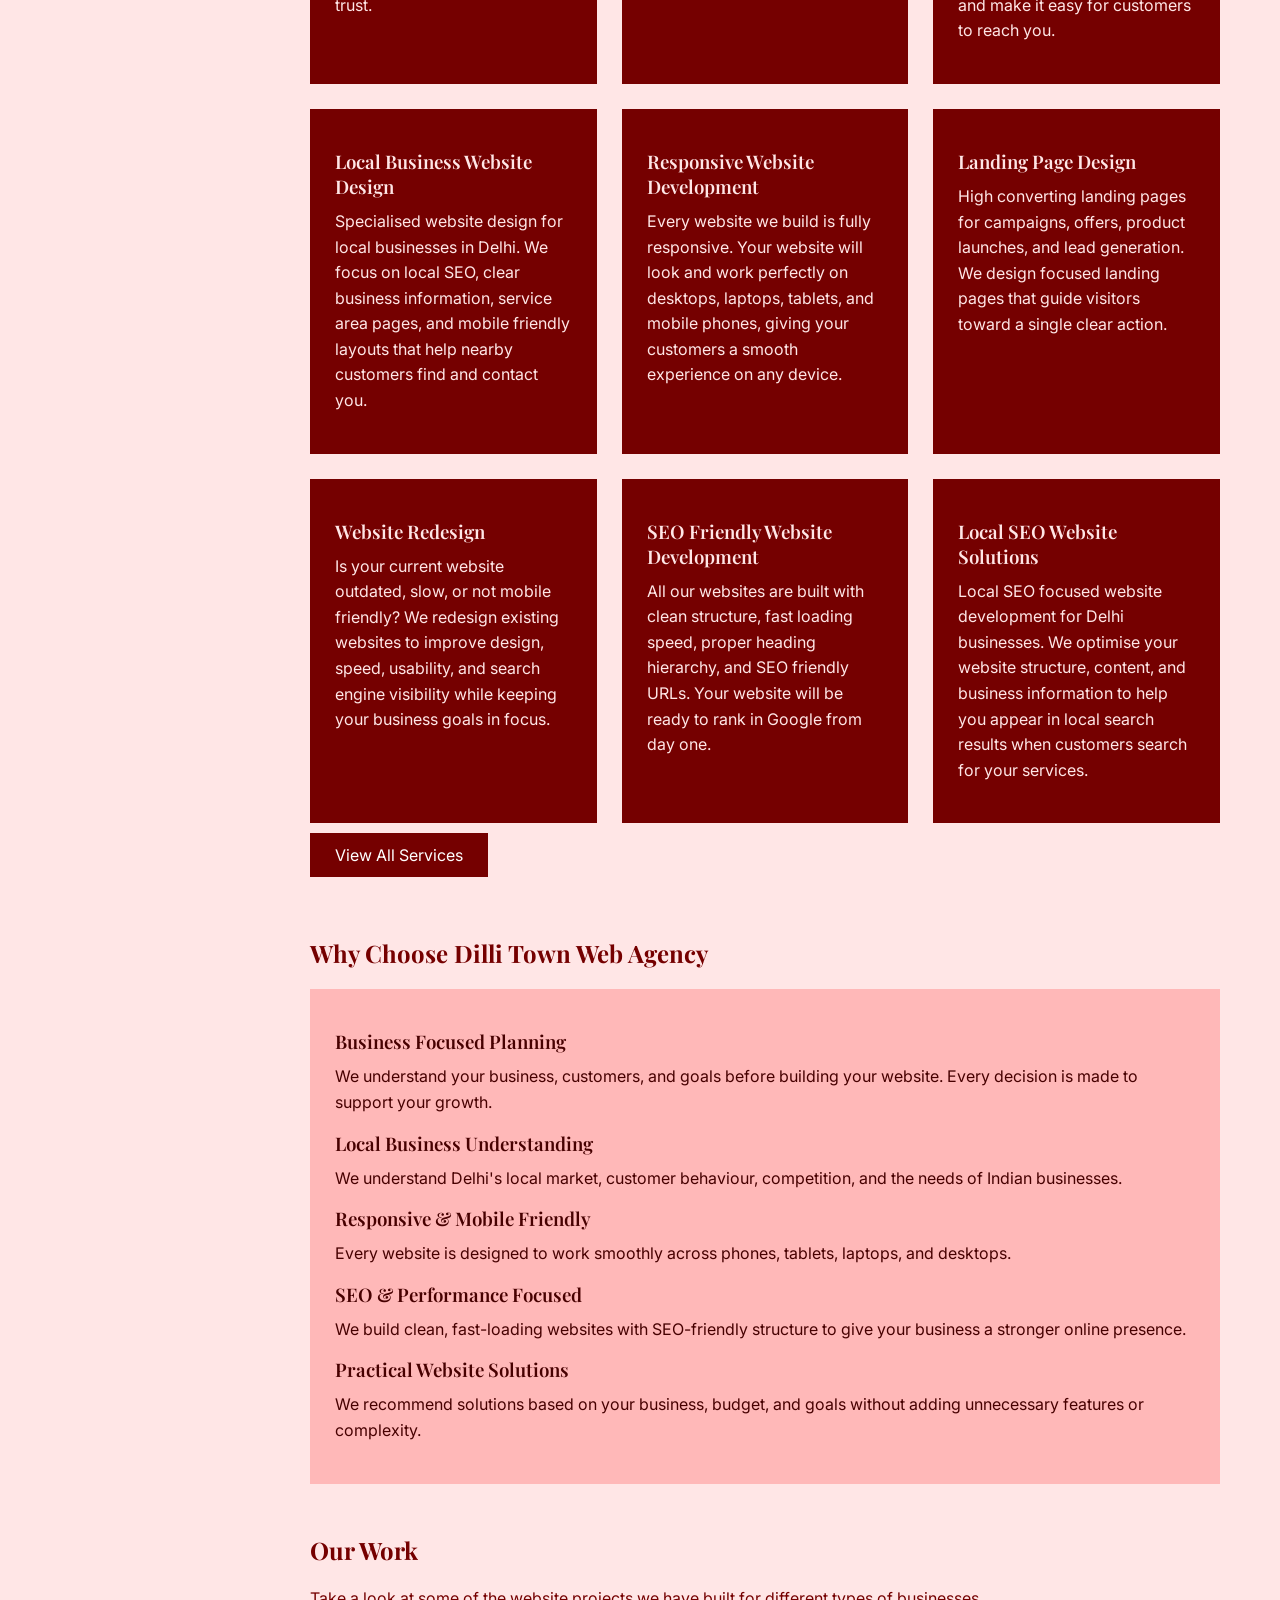
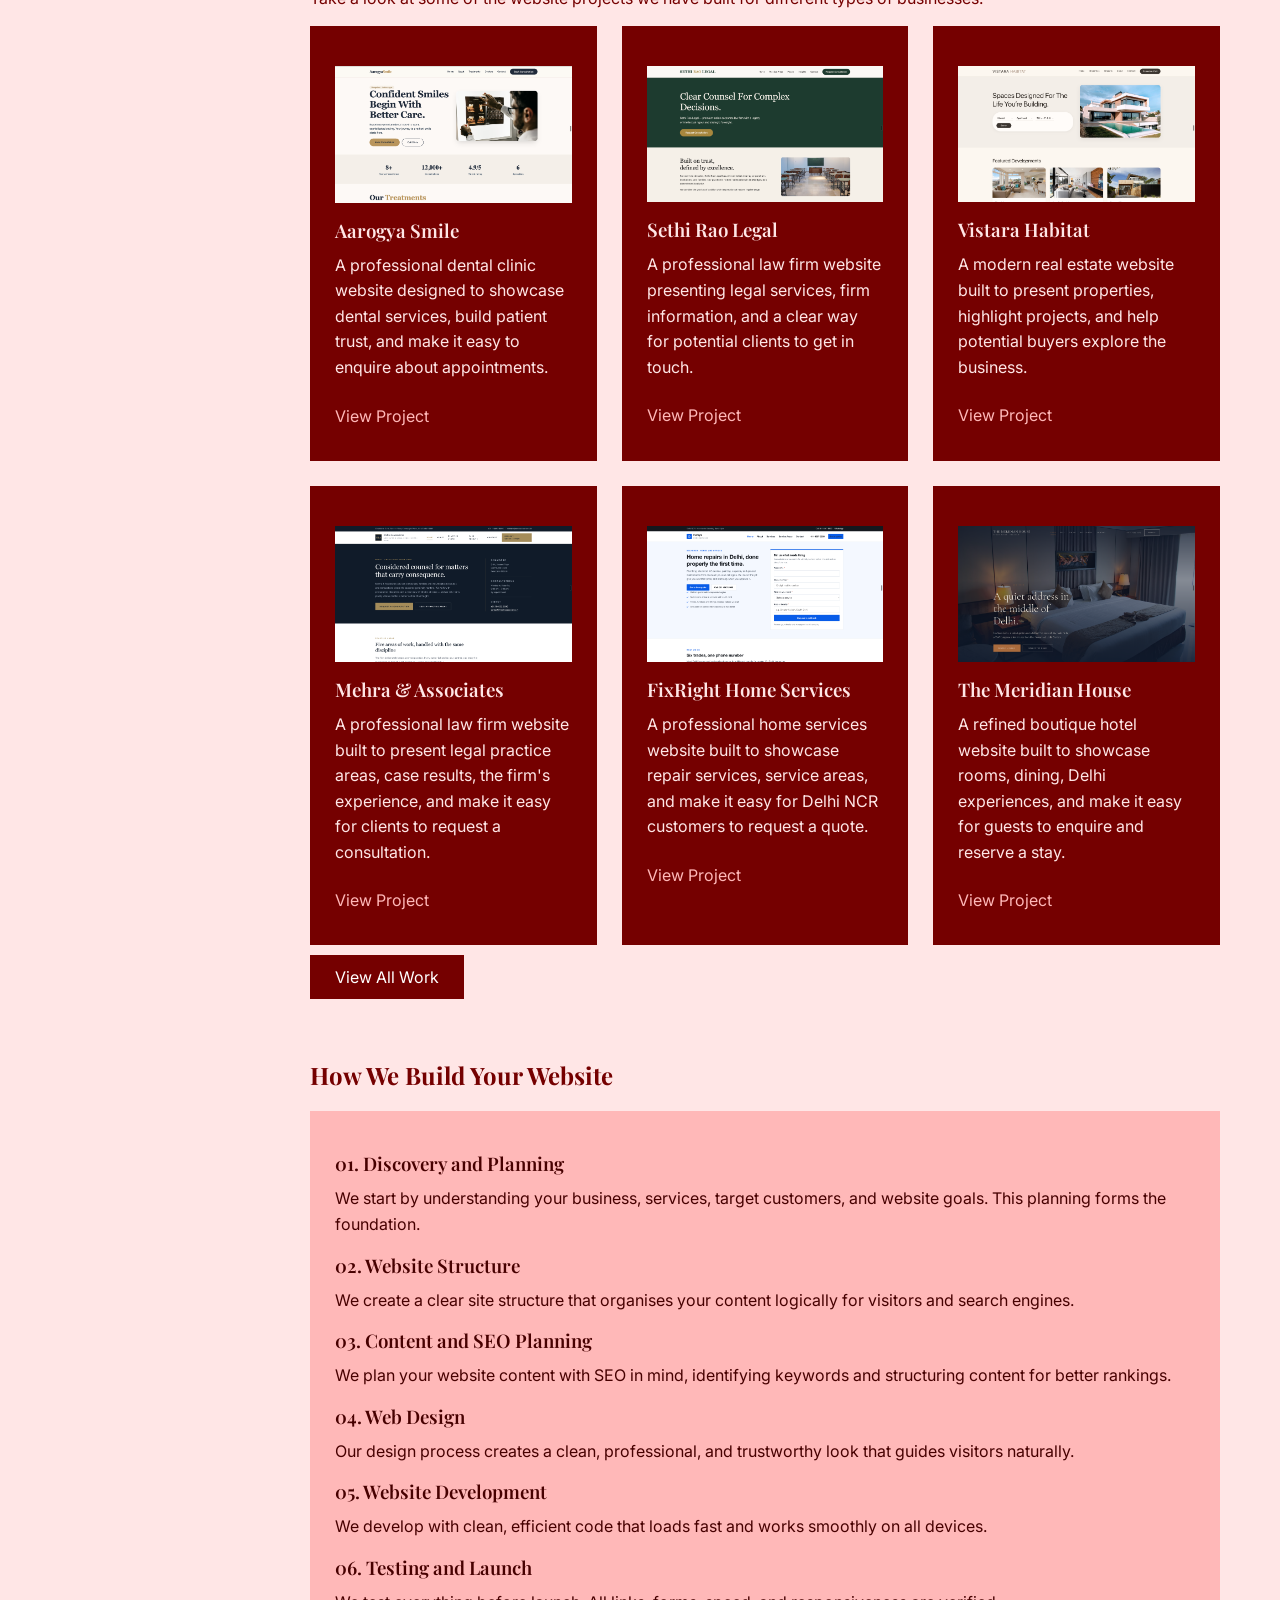
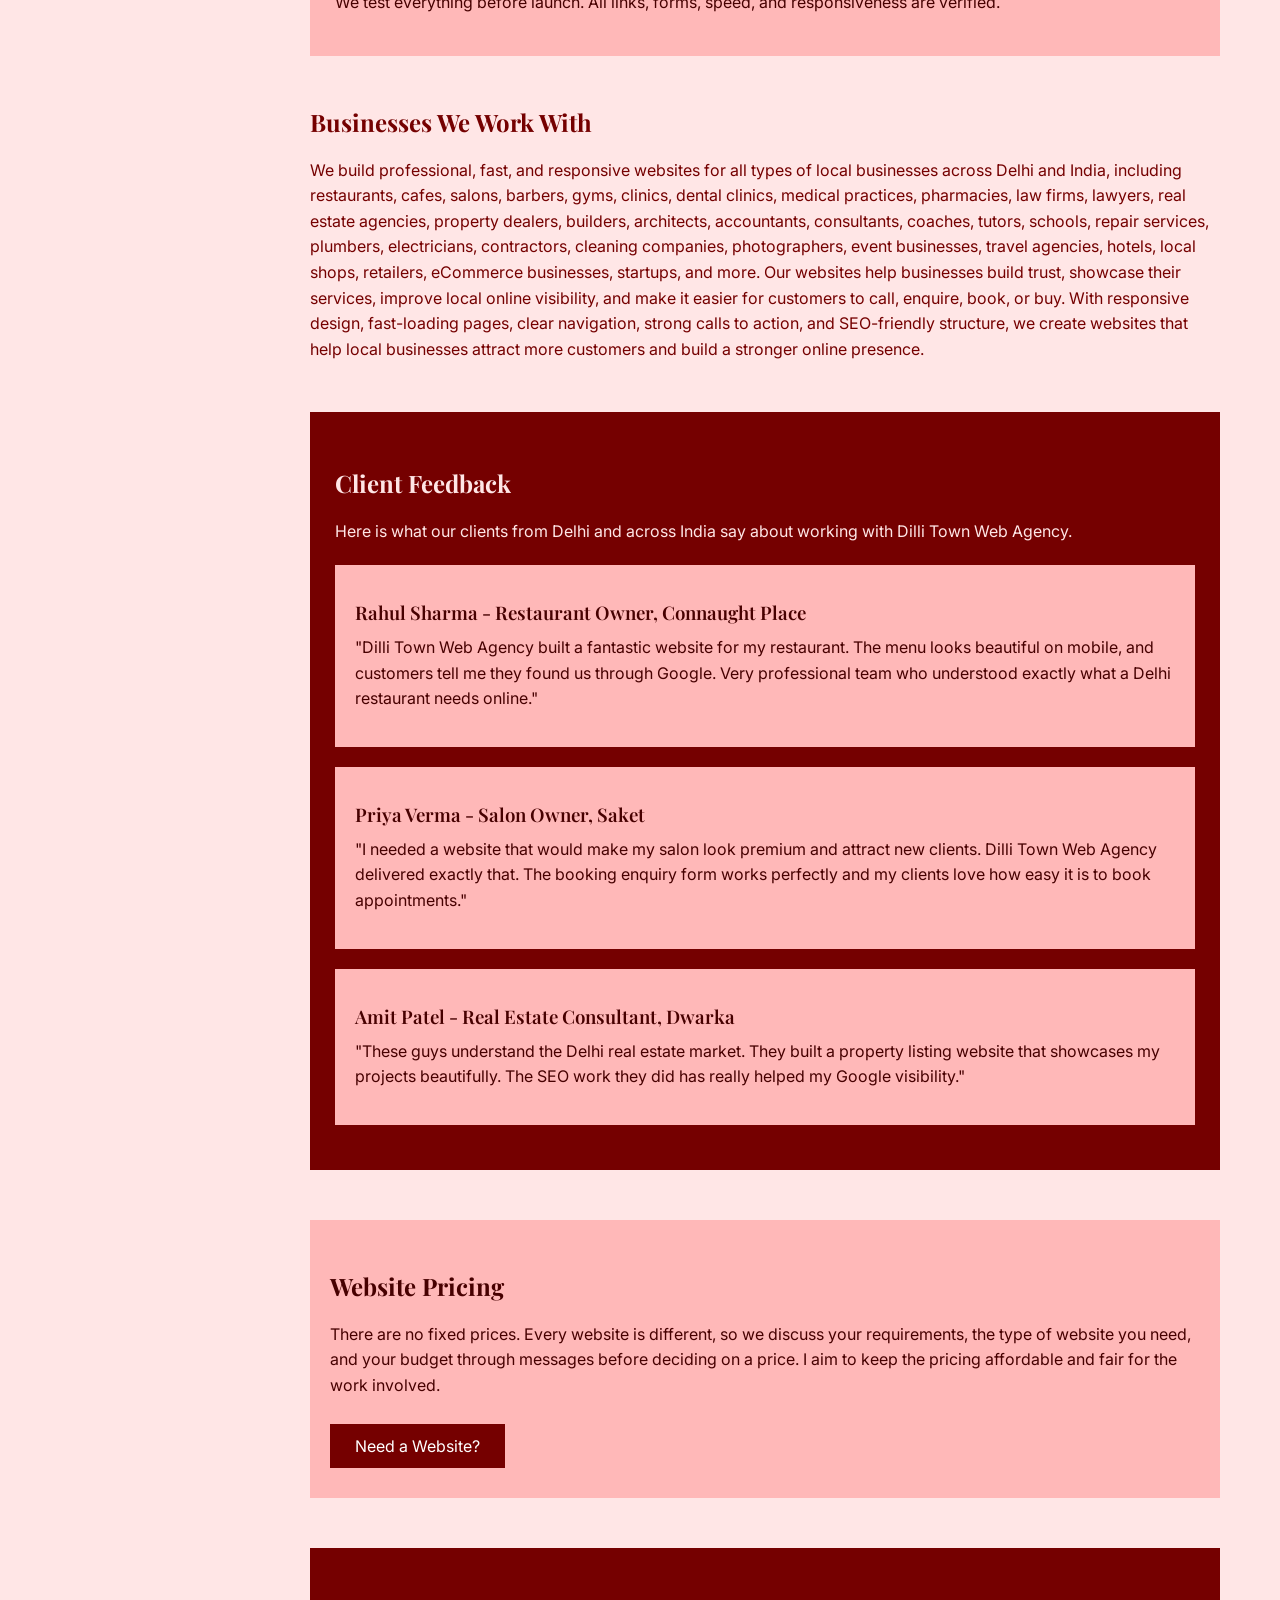
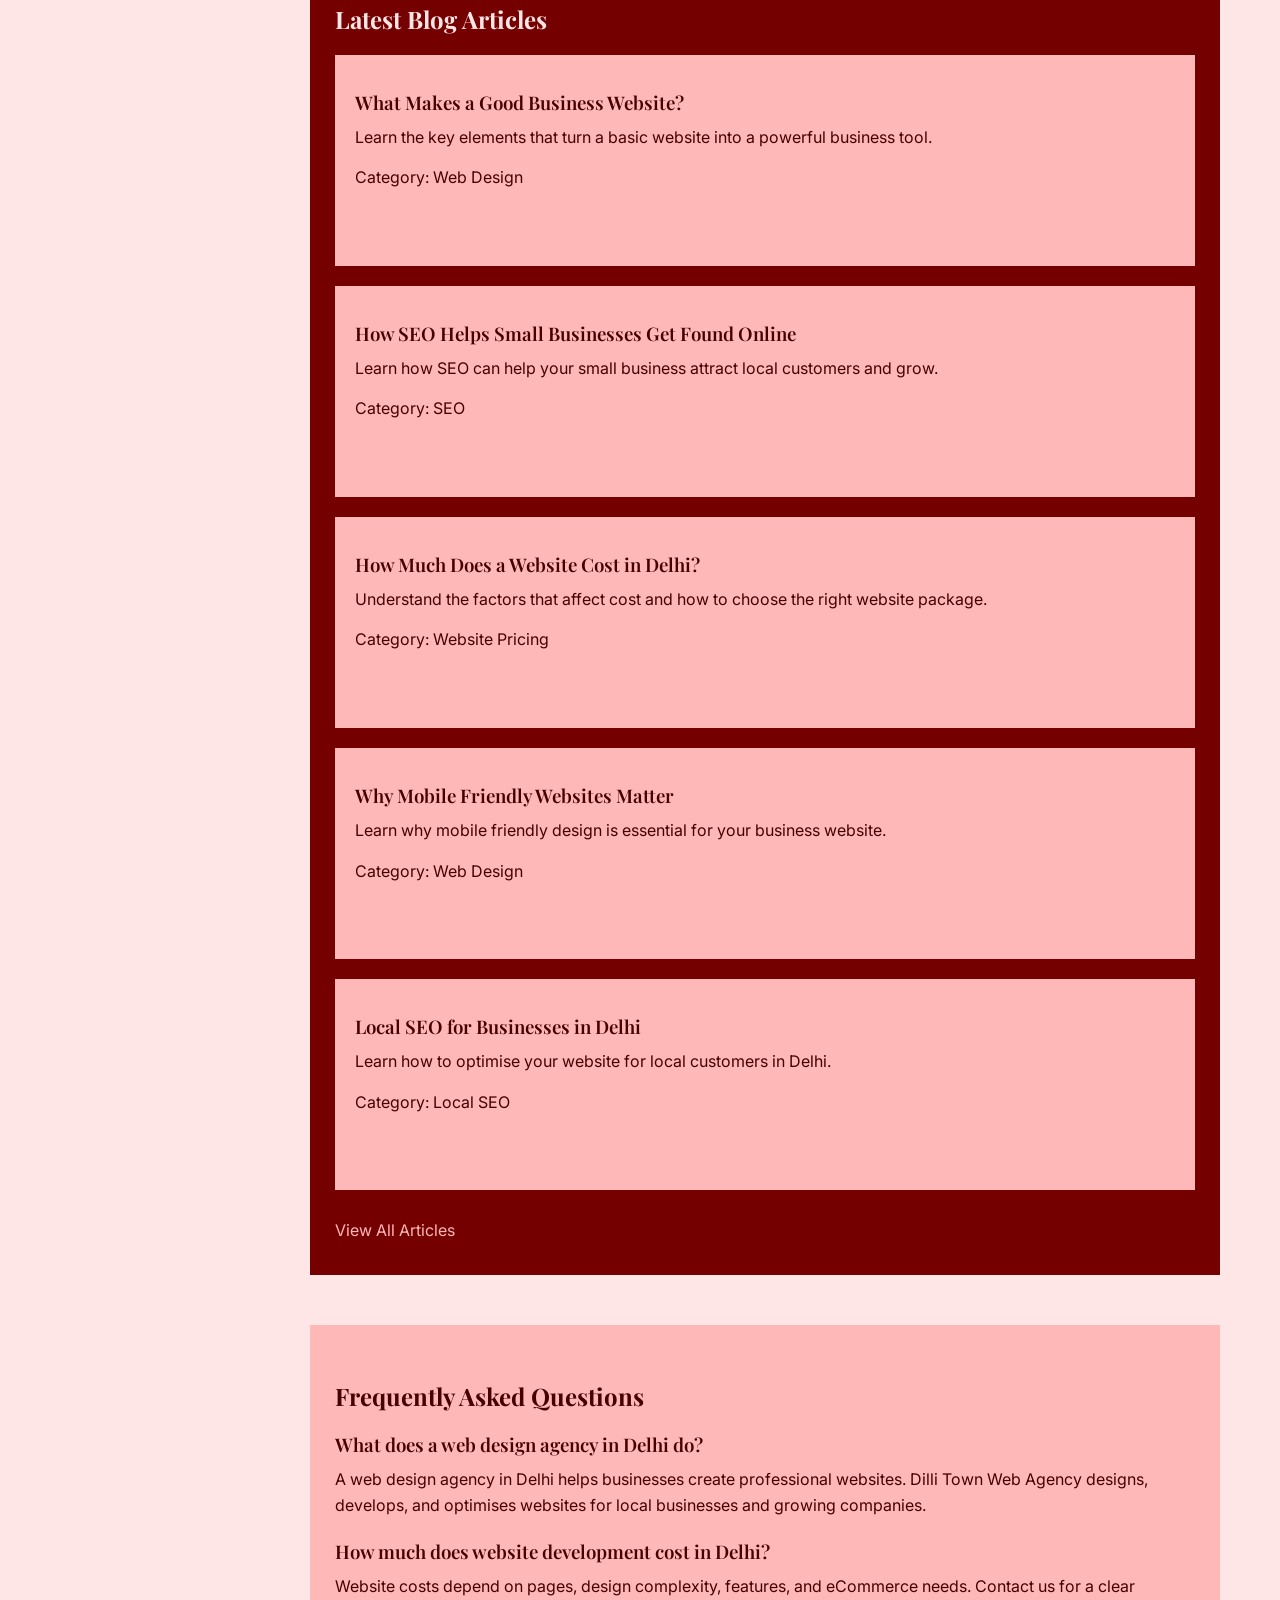
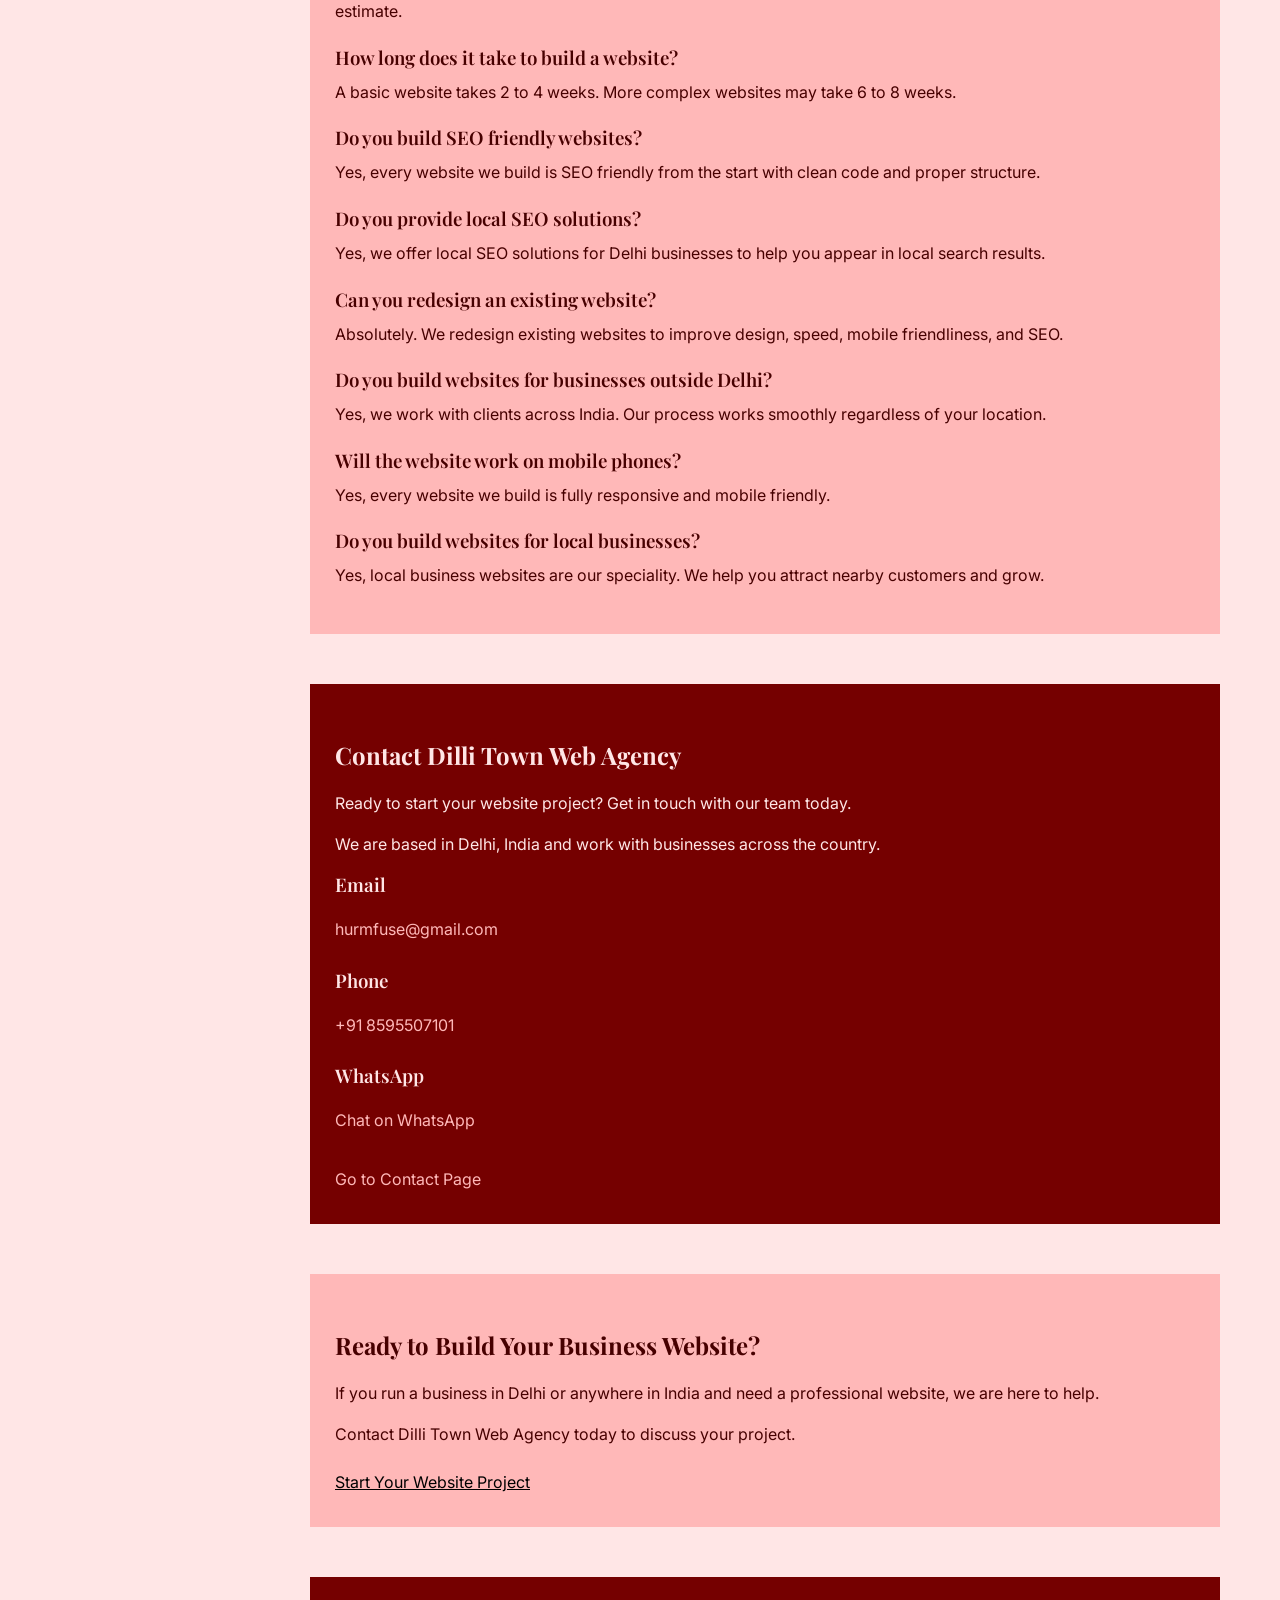
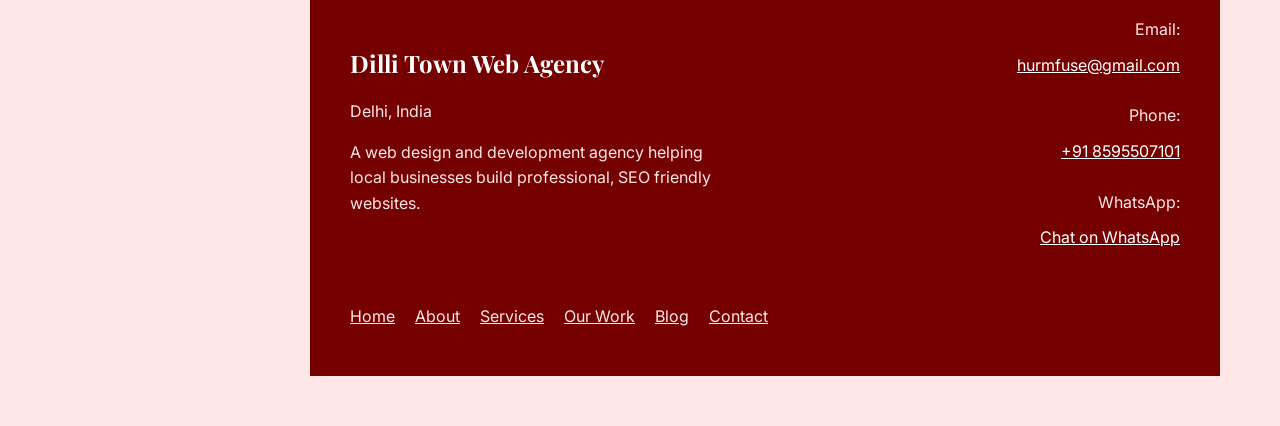
==== commit aee1eef2: "s" ====
--- a/index.html
+++ b/index.html
@@ -480,43 +480,43 @@
         </section>
 
 
-        <section class="card red">
+        <section class="card">
 
             <h2>Latest Blog Articles</h2>
 
-            <article class="ligth-card">
+            <article class="ligth-card red">
                 <h3>What Makes a Good Business Website?</h3>
                 <p>Learn the key elements that turn a basic website into a powerful business tool.</p>
                 <p>Category: Web Design</p>
-                <a class="red" href="blog/what-makes-a-good-business-website.html">Read Article</a>
-            </article>
-
-            <article class="ligth-card">
+                <a href="blog/what-makes-a-good-business-website.html">Read Article</a>
+            </article>
+
+            <article class="ligth-card red">
                 <h3>How SEO Helps Small Businesses Get Found Online</h3>
                 <p>Learn how SEO can help your small business attract local customers and grow.</p>
                 <p>Category: SEO</p>
-                <a class="red" href="blog/seo-for-small-businesses.html">Read Article</a>
-            </article>
-
-            <article class="ligth-card">
+                <a href="blog/seo-for-small-businesses.html">Read Article</a>
+            </article>
+
+            <article class="ligth-card red">
                 <h3>How Much Does a Website Cost in Delhi?</h3>
                 <p>Understand the factors that affect cost and how to choose the right website package.</p>
                 <p>Category: Website Pricing</p>
-                <a class="red" href="blog/website-cost-in-delhi.html">Read Article</a>
-            </article>
-
-            <article class="ligth-card">
+                <a href="blog/website-cost-in-delhi.html">Read Article</a>
+            </article>
+
+            <article class="ligth-card red">
                 <h3>Why Mobile Friendly Websites Matter</h3>
                 <p>Learn why mobile friendly design is essential for your business website.</p>
                 <p>Category: Web Design</p>
-                <a class="red" href="blog/why-mobile-friendly-websites-matter.html">Read Article</a>
-            </article>
-
-            <article class="ligth-card">
+                <a href="blog/why-mobile-friendly-websites-matter.html">Read Article</a>
+            </article>
+
+            <article class="ligth-card red">
                 <h3>Local SEO for Businesses in Delhi</h3>
                 <p>Learn how to optimise your website for local customers in Delhi.</p>
                 <p>Category: Local SEO</p>
-                <a class="red" href="blog/local-seo-delhi-businesses.html">Read Article</a>
+                <a href="blog/local-seo-delhi-businesses.html">Read Article</a>
             </article>
 
             <a href="blog.html">View All Articles</a>
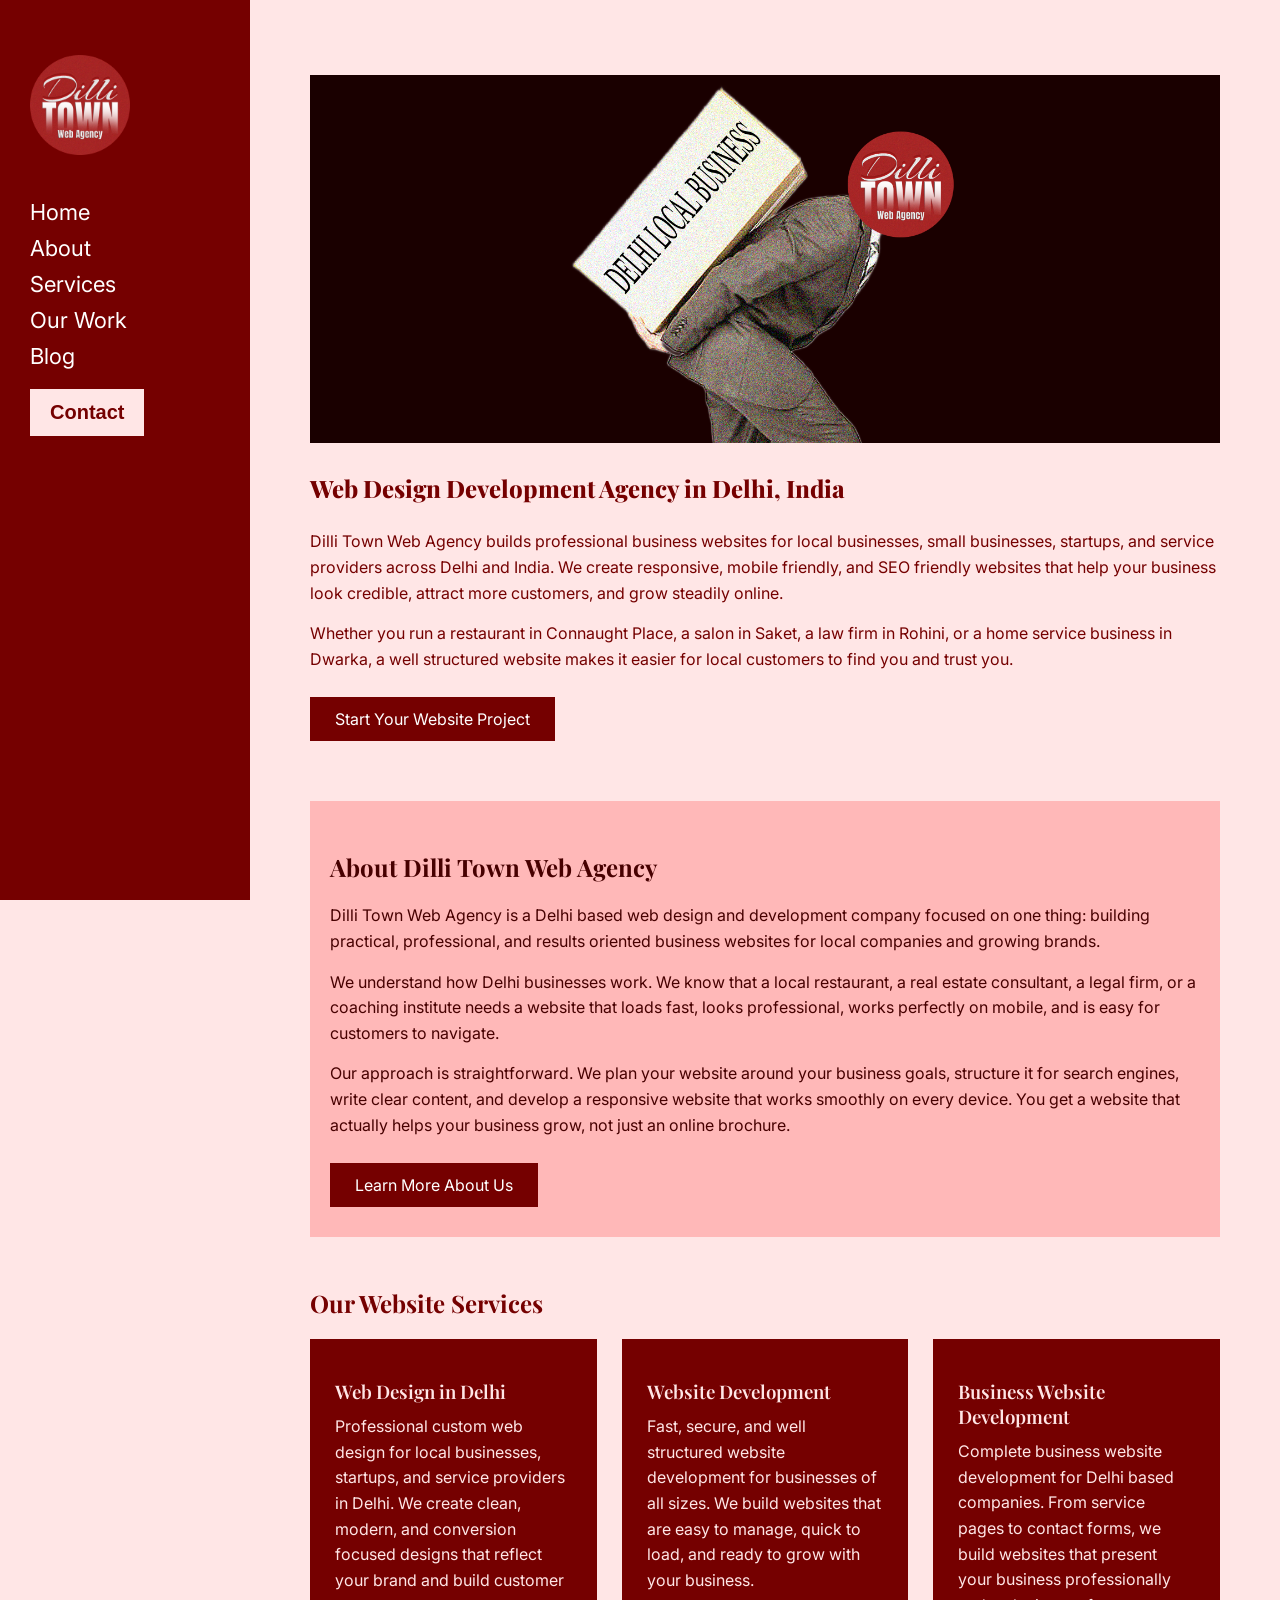
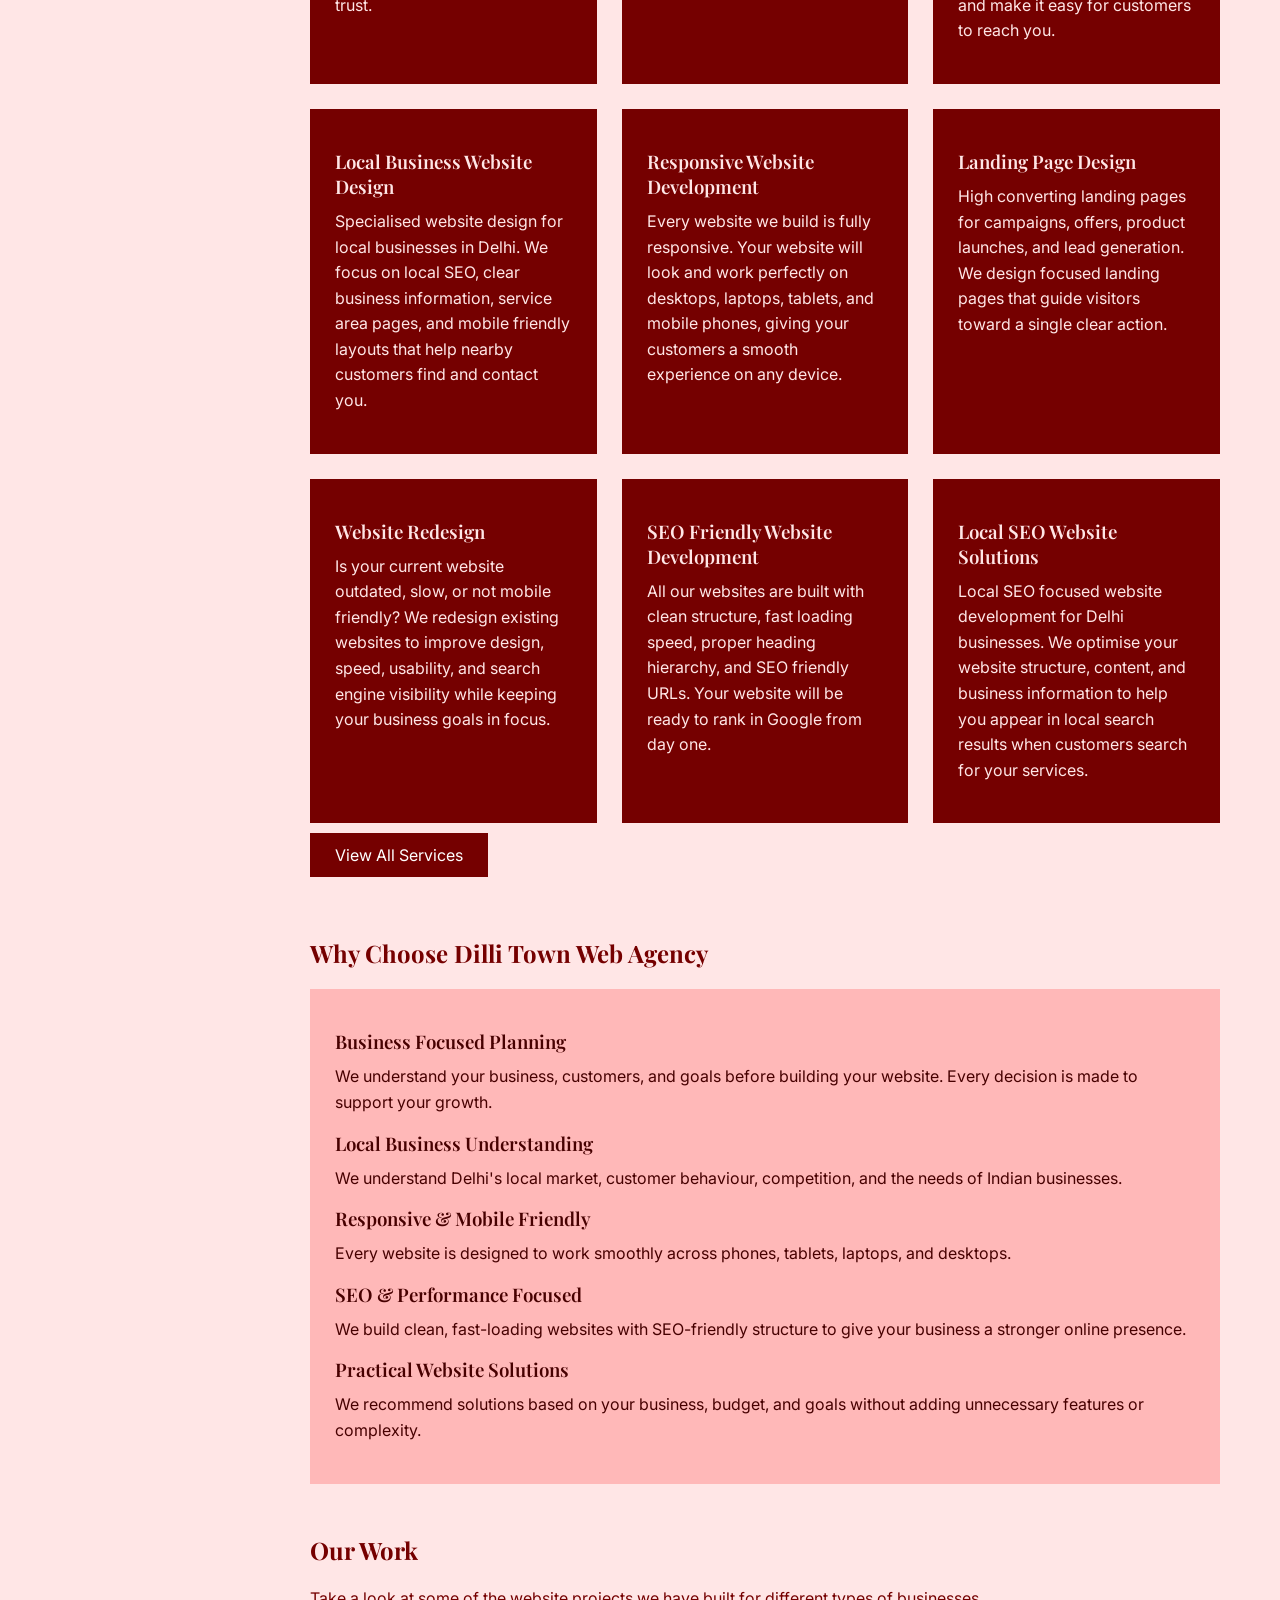
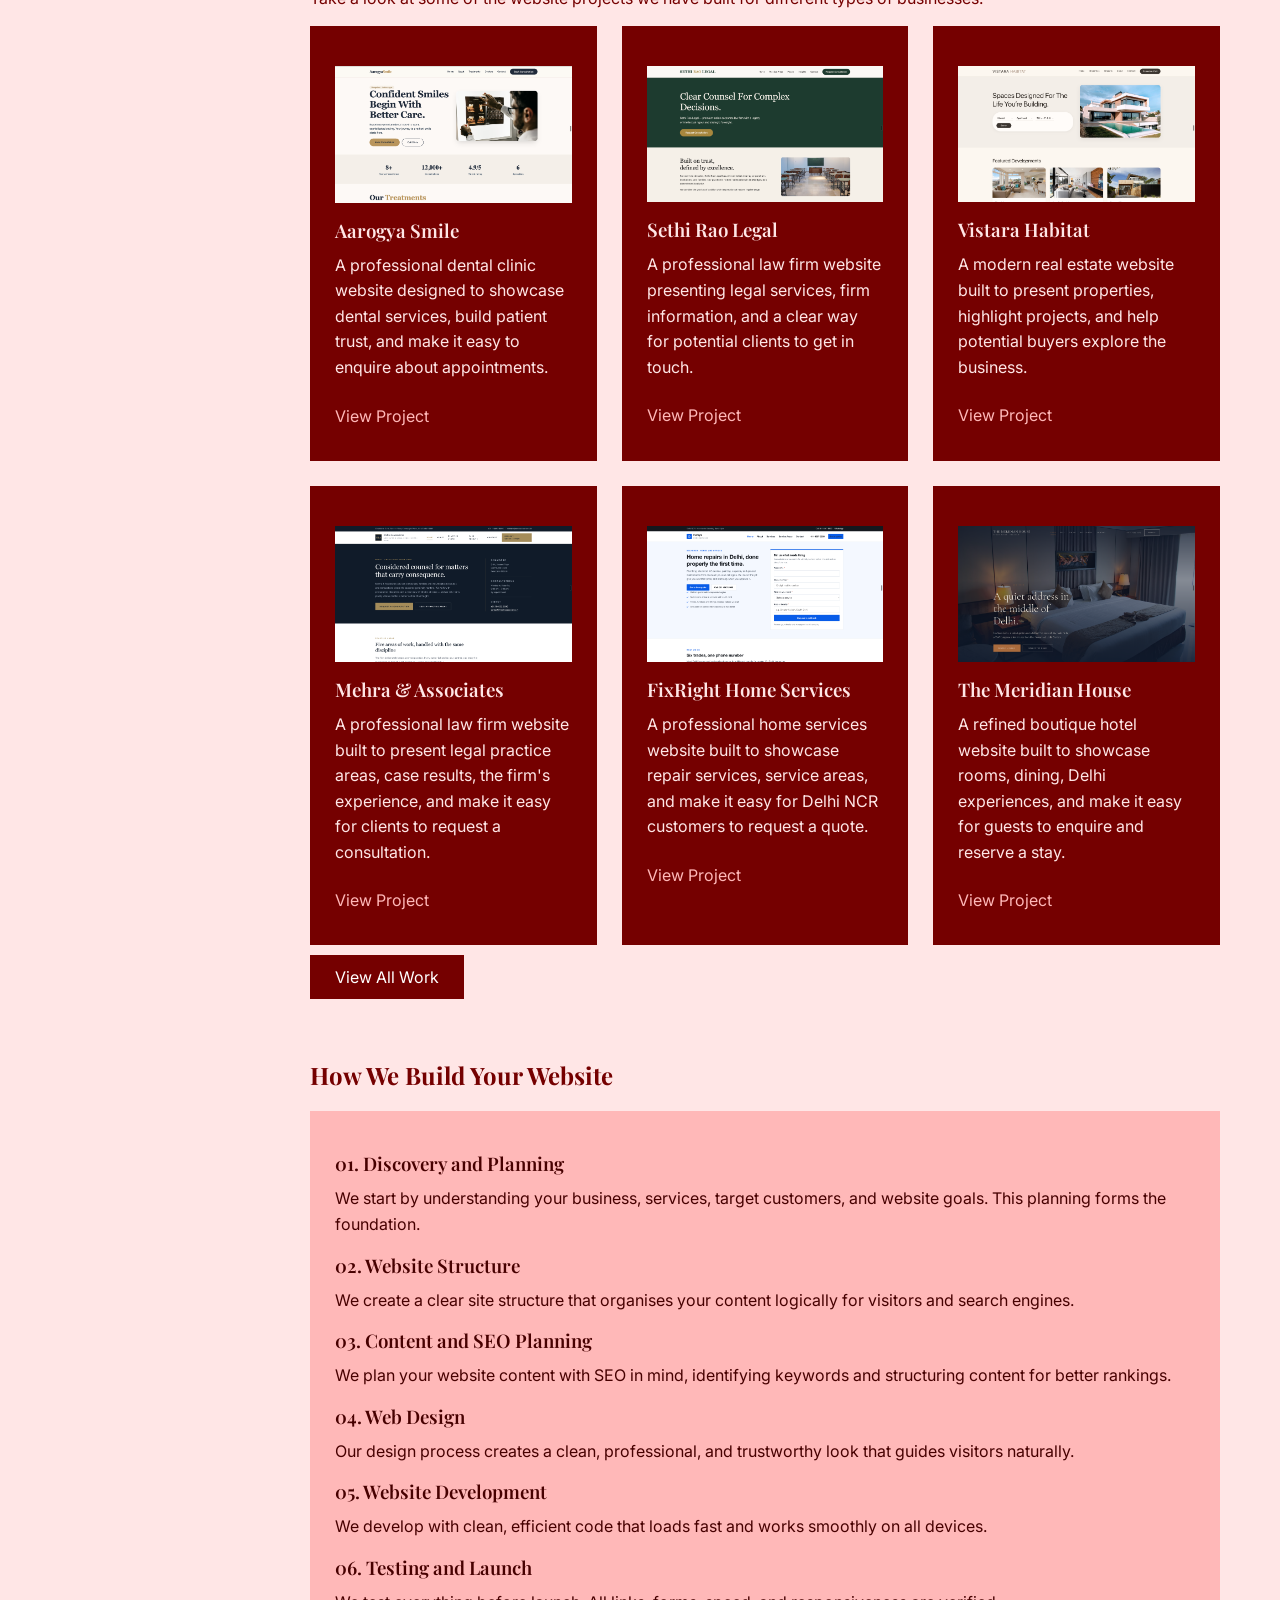
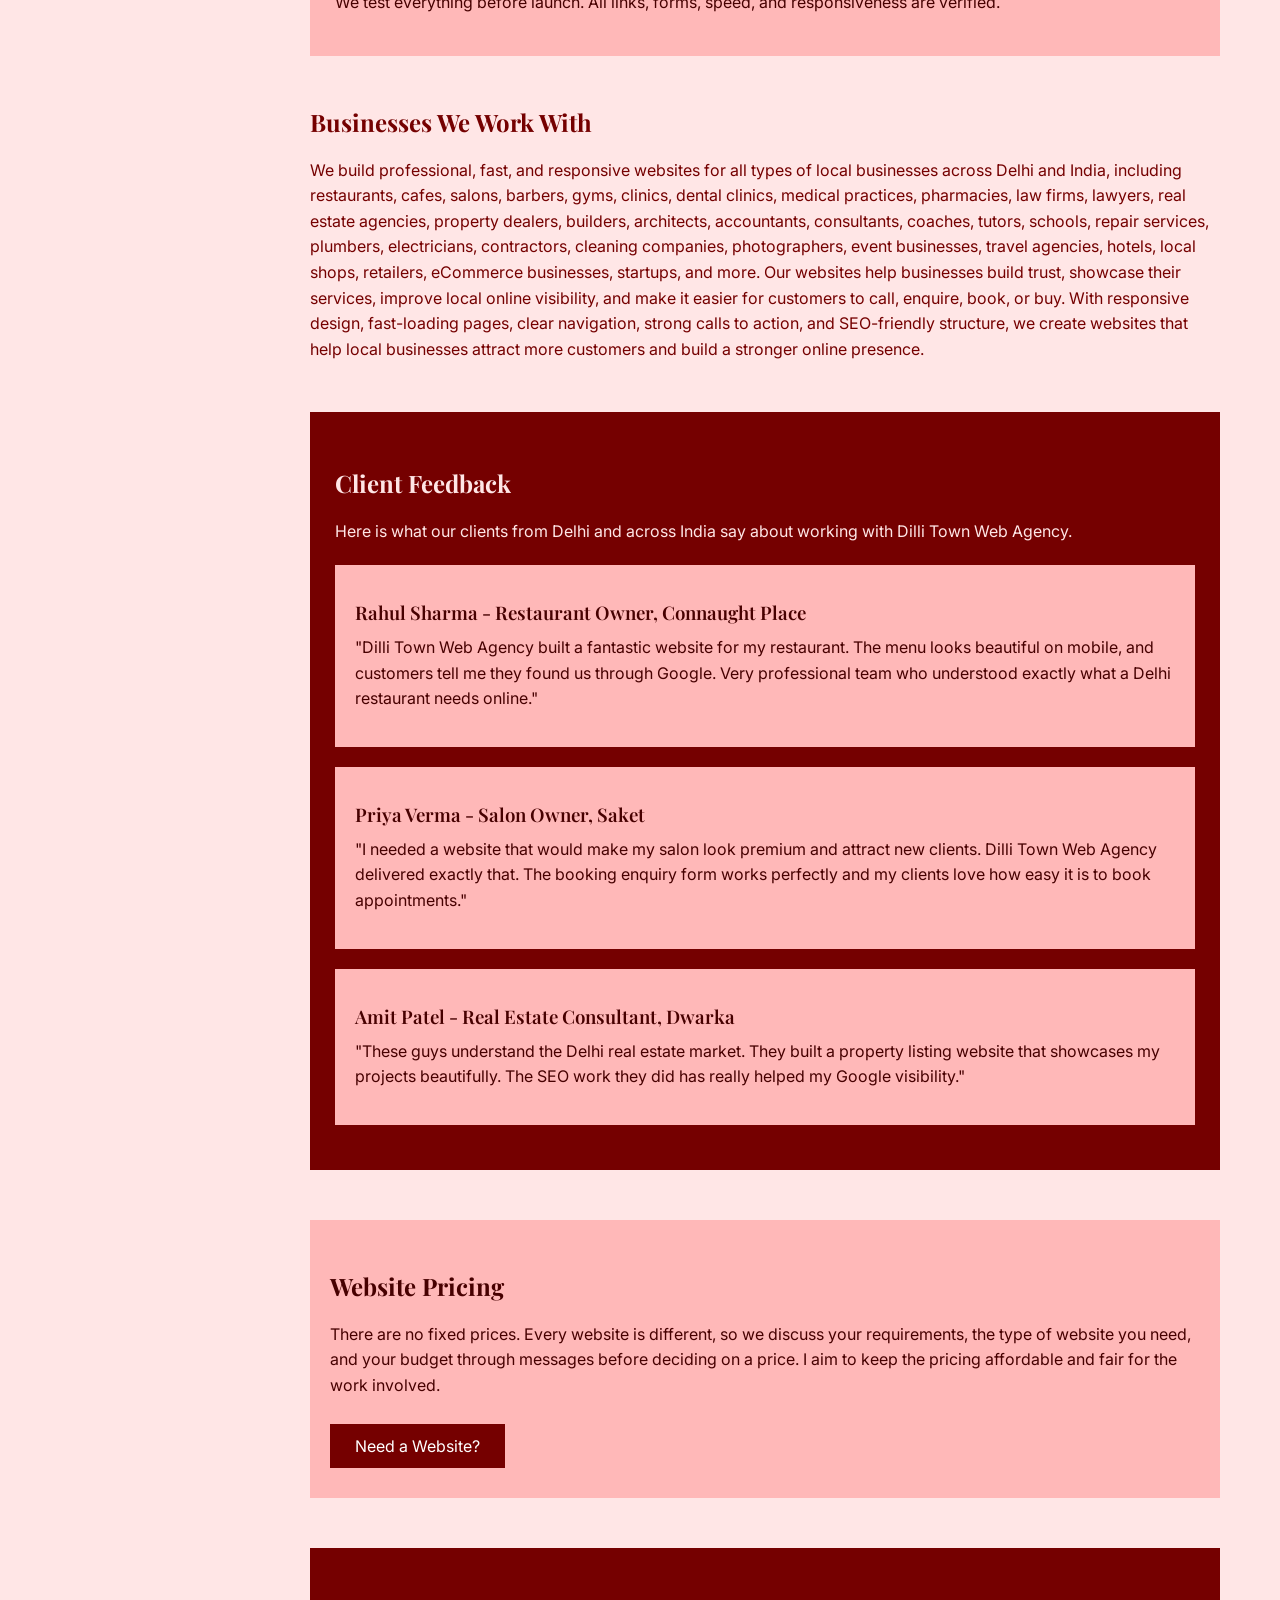
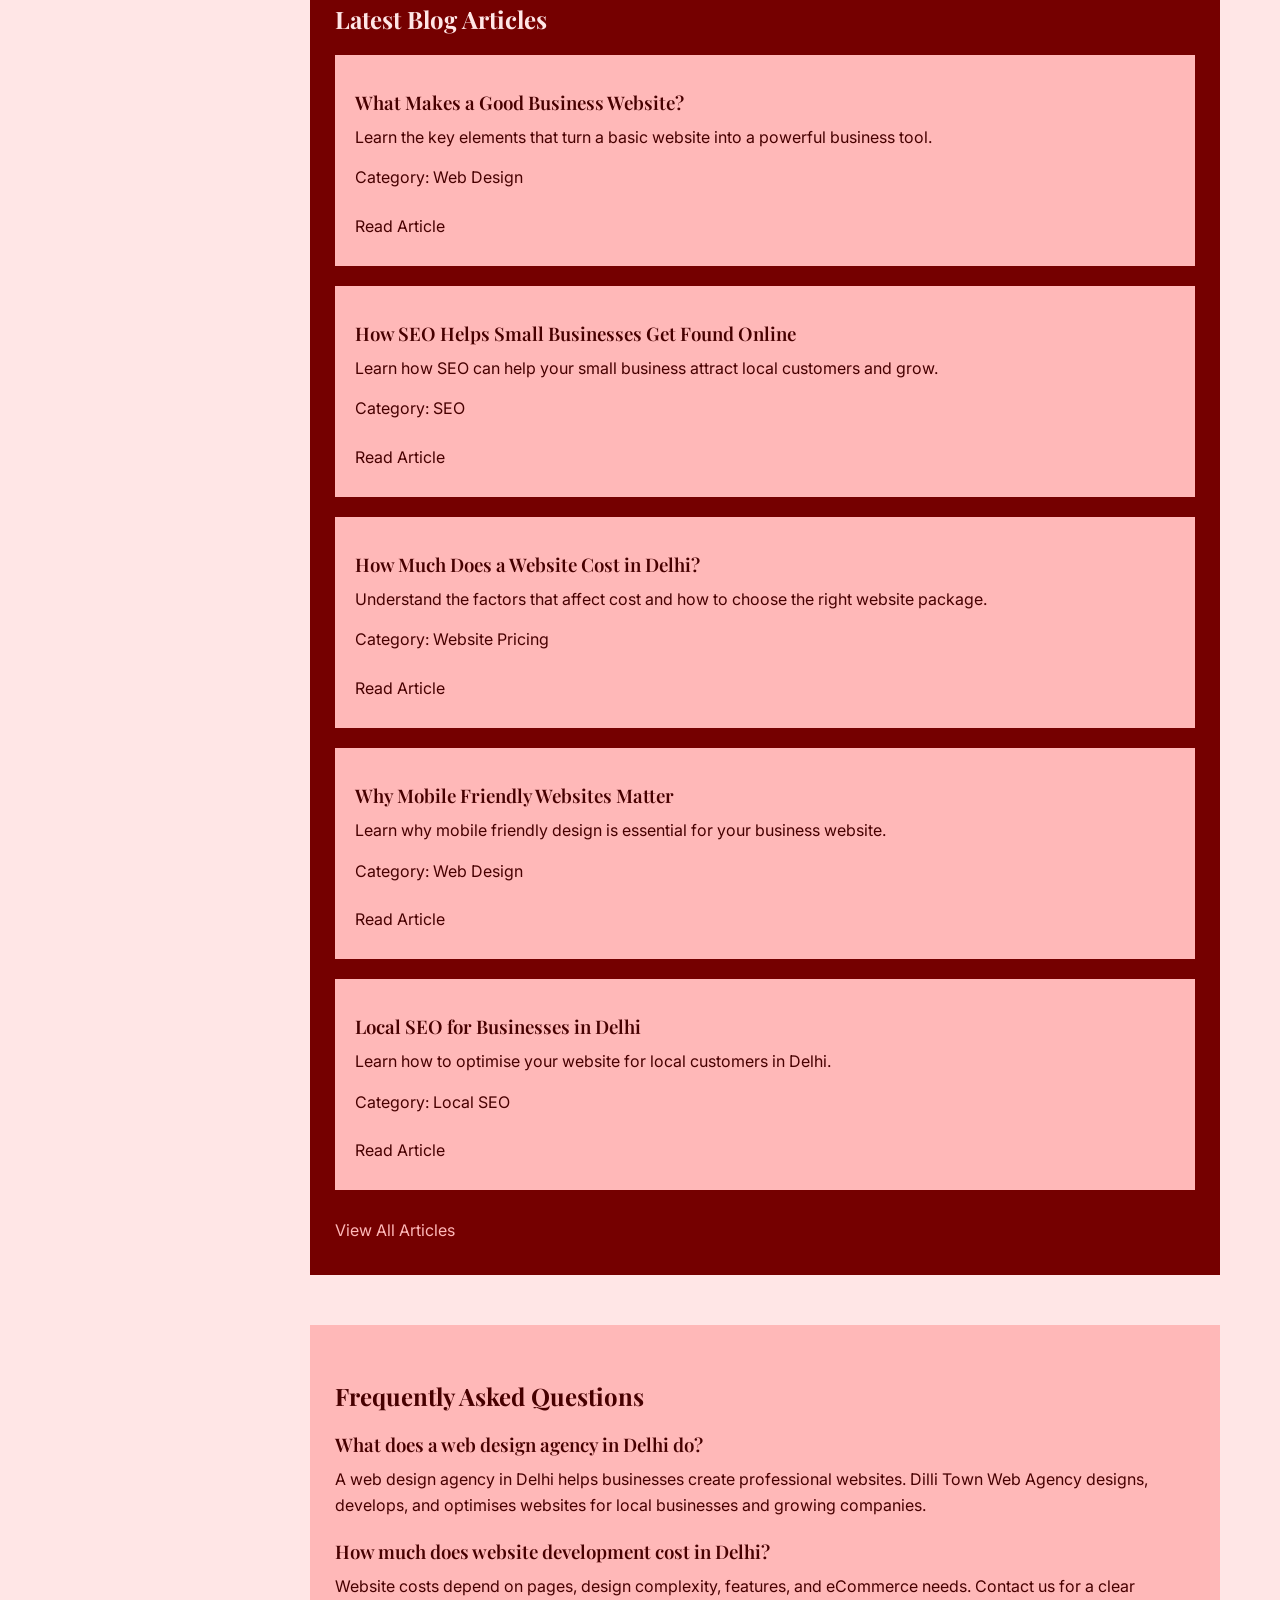
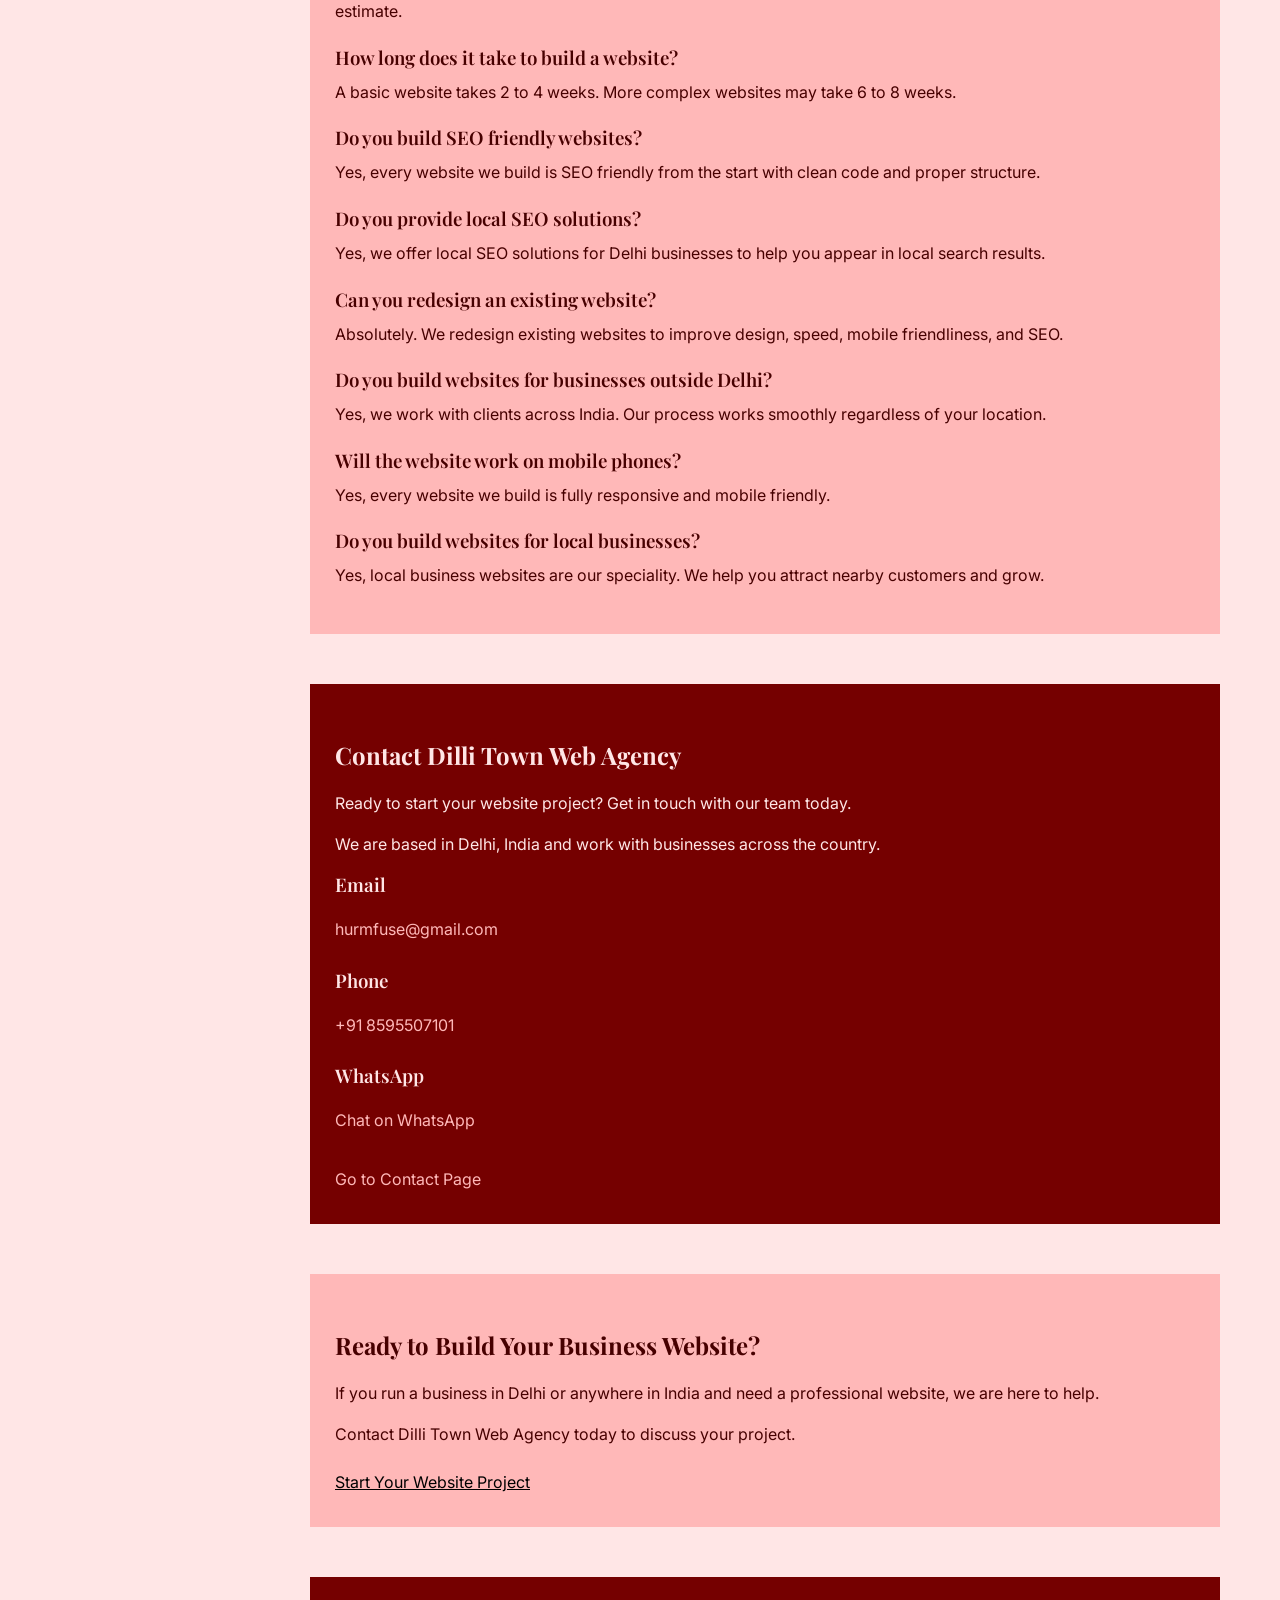
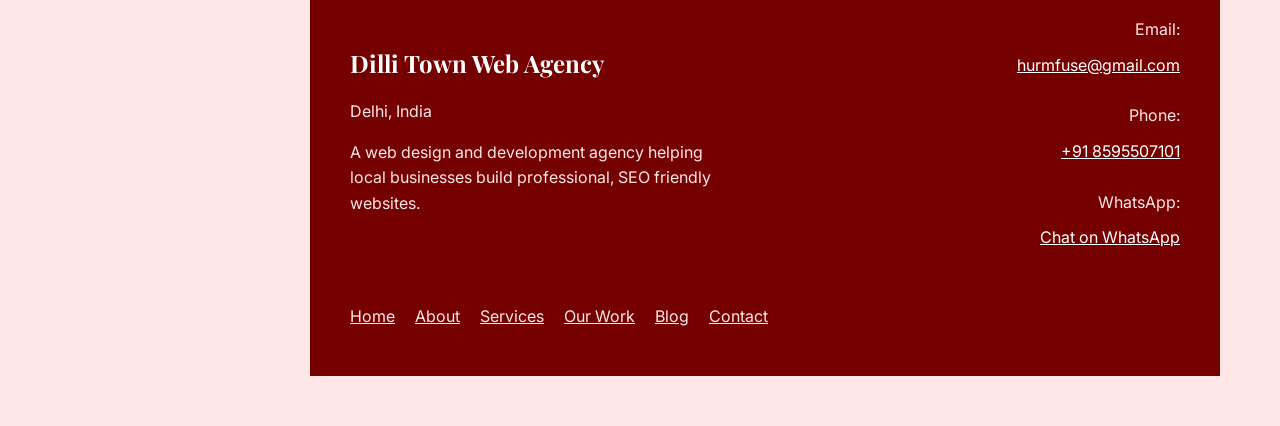
==== commit 7cfa0736: "save" ====
--- a/index.html
+++ b/index.html
@@ -484,39 +484,39 @@
 
             <h2>Latest Blog Articles</h2>
 
-            <article class="ligth-card red">
+            <article class="ligth-card">
                 <h3>What Makes a Good Business Website?</h3>
                 <p>Learn the key elements that turn a basic website into a powerful business tool.</p>
                 <p>Category: Web Design</p>
-                <a href="blog/what-makes-a-good-business-website.html">Read Article</a>
-            </article>
-
-            <article class="ligth-card red">
+                <a style="color: #470000;" href="blog/what-makes-a-good-business-website.html">Read Article</a>
+            </article>
+
+            <article class="ligth-card">
                 <h3>How SEO Helps Small Businesses Get Found Online</h3>
                 <p>Learn how SEO can help your small business attract local customers and grow.</p>
                 <p>Category: SEO</p>
-                <a href="blog/seo-for-small-businesses.html">Read Article</a>
-            </article>
-
-            <article class="ligth-card red">
+                <a style="color: #470000;" href="blog/seo-for-small-businesses.html">Read Article</a>
+            </article>
+
+            <article class="ligth-card">
                 <h3>How Much Does a Website Cost in Delhi?</h3>
                 <p>Understand the factors that affect cost and how to choose the right website package.</p>
                 <p>Category: Website Pricing</p>
-                <a href="blog/website-cost-in-delhi.html">Read Article</a>
-            </article>
-
-            <article class="ligth-card red">
+                <a style="color: #470000;" href="blog/website-cost-in-delhi.html">Read Article</a>
+            </article>
+
+            <article class="ligth-card">
                 <h3>Why Mobile Friendly Websites Matter</h3>
                 <p>Learn why mobile friendly design is essential for your business website.</p>
                 <p>Category: Web Design</p>
-                <a href="blog/why-mobile-friendly-websites-matter.html">Read Article</a>
-            </article>
-
-            <article class="ligth-card red">
+                <a style="color: #470000;" href="blog/why-mobile-friendly-websites-matter.html">Read Article</a>
+            </article>
+
+            <article class="ligth-card">
                 <h3>Local SEO for Businesses in Delhi</h3>
                 <p>Learn how to optimise your website for local customers in Delhi.</p>
                 <p>Category: Local SEO</p>
-                <a href="blog/local-seo-delhi-businesses.html">Read Article</a>
+                <a style="color: #470000;" href="blog/local-seo-delhi-businesses.html">Read Article</a>
             </article>
 
             <a href="blog.html">View All Articles</a>
--- a/style.css
+++ b/style.css
@@ -803,8 +803,4 @@
     .number-list {
         padding: 18px;
     }
-}
-
-.red{
-    color: #470000;
 }
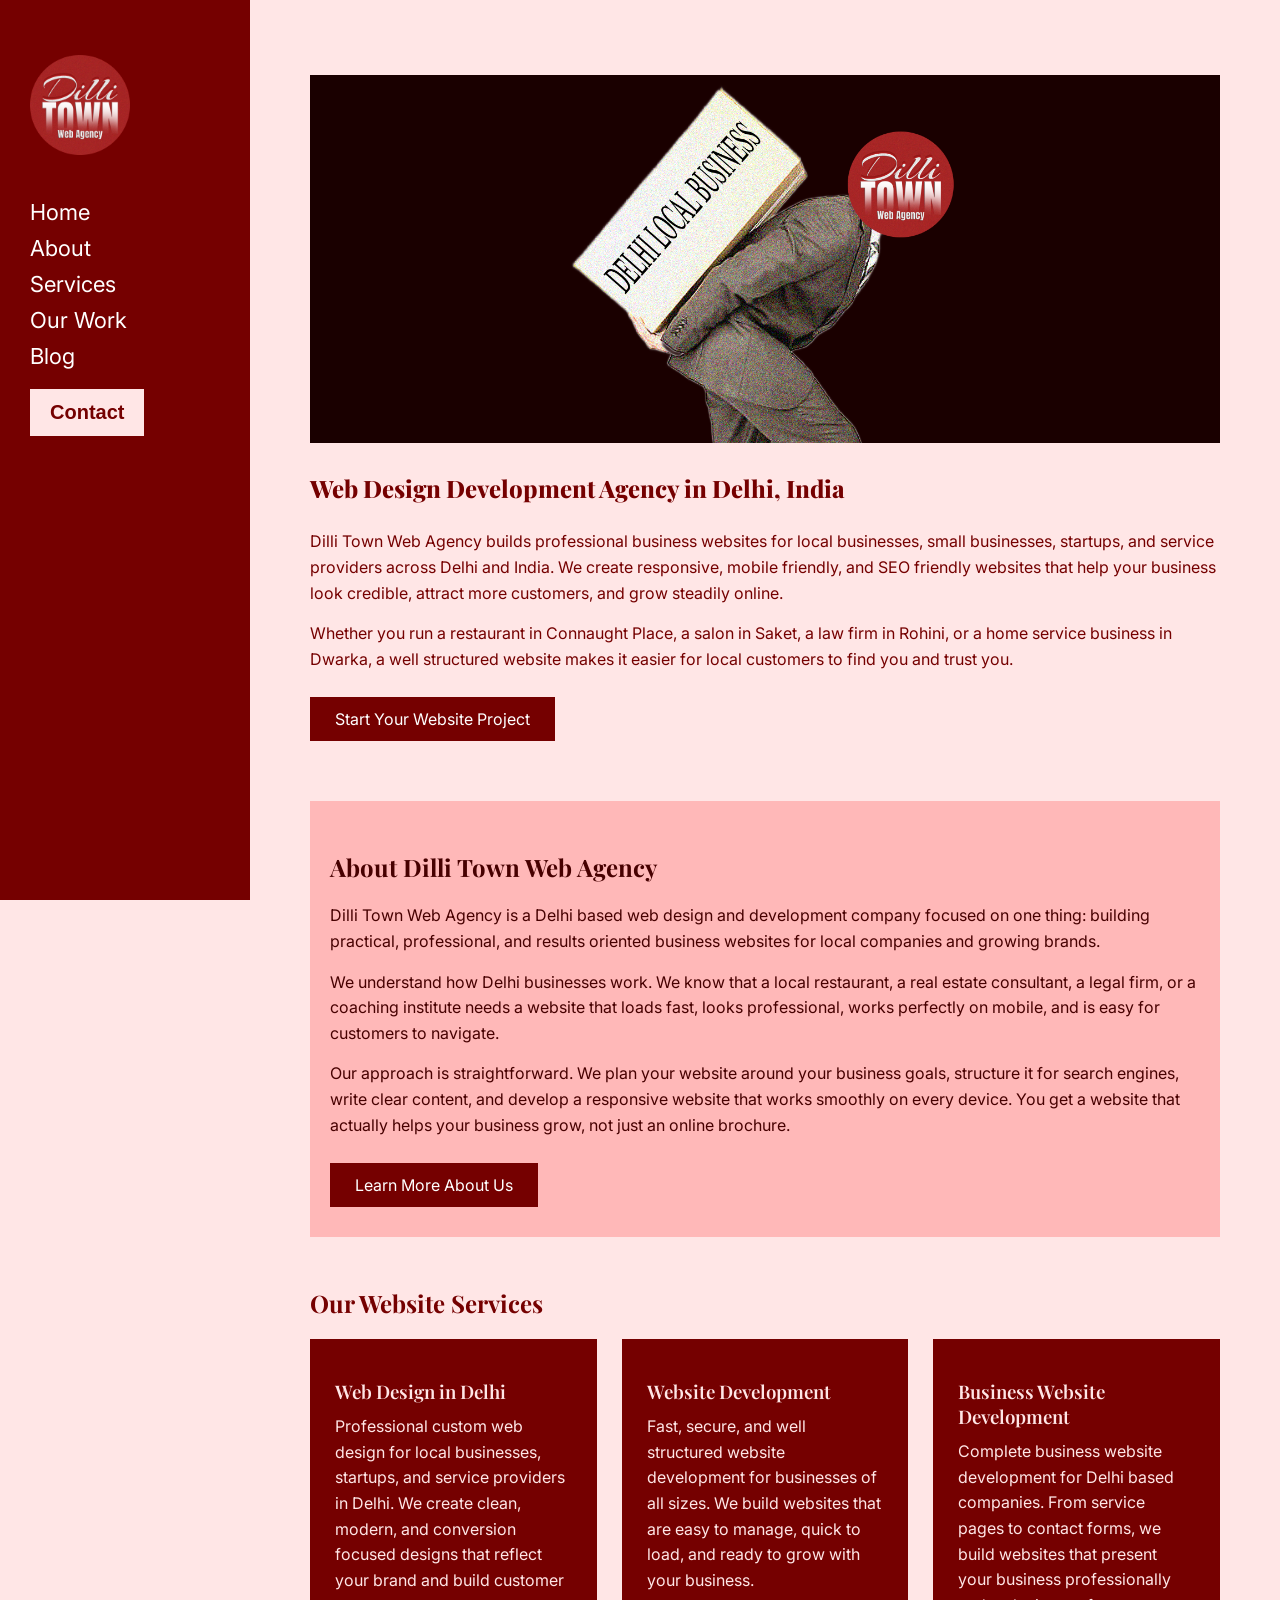
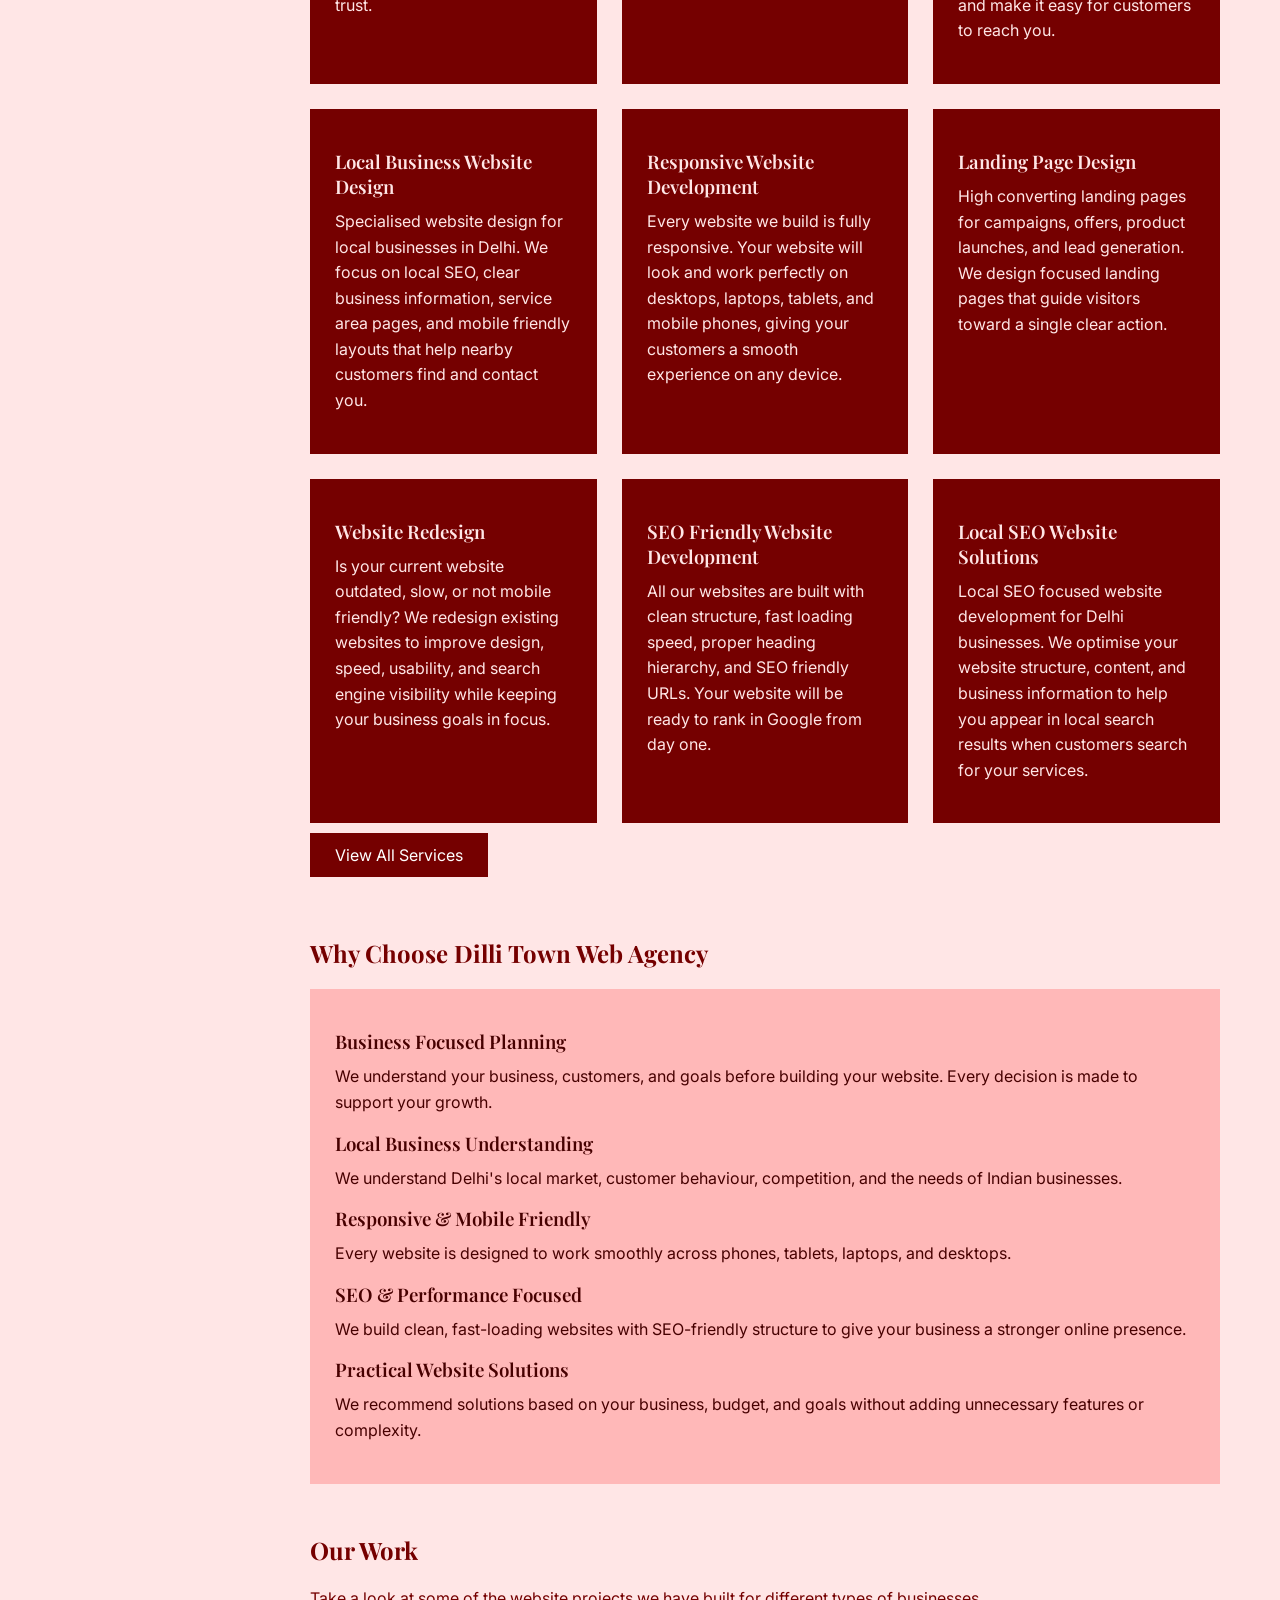
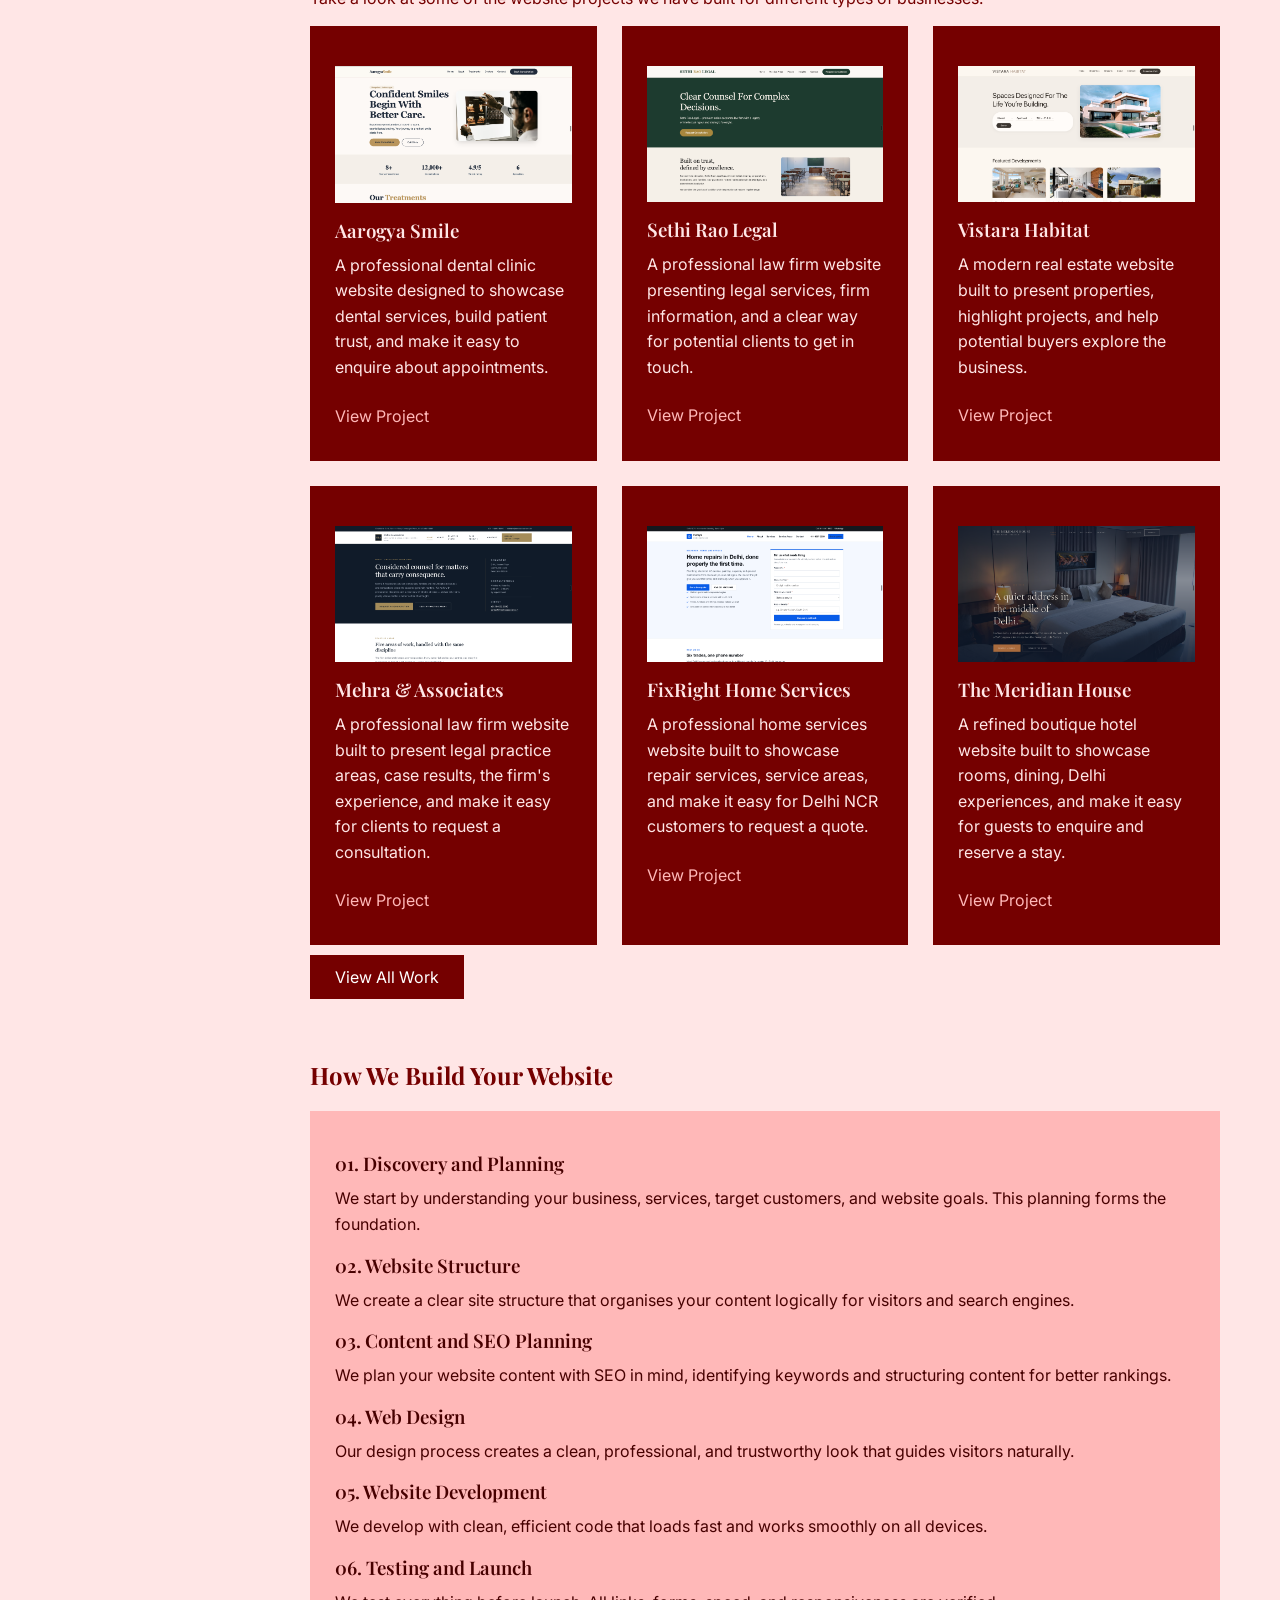
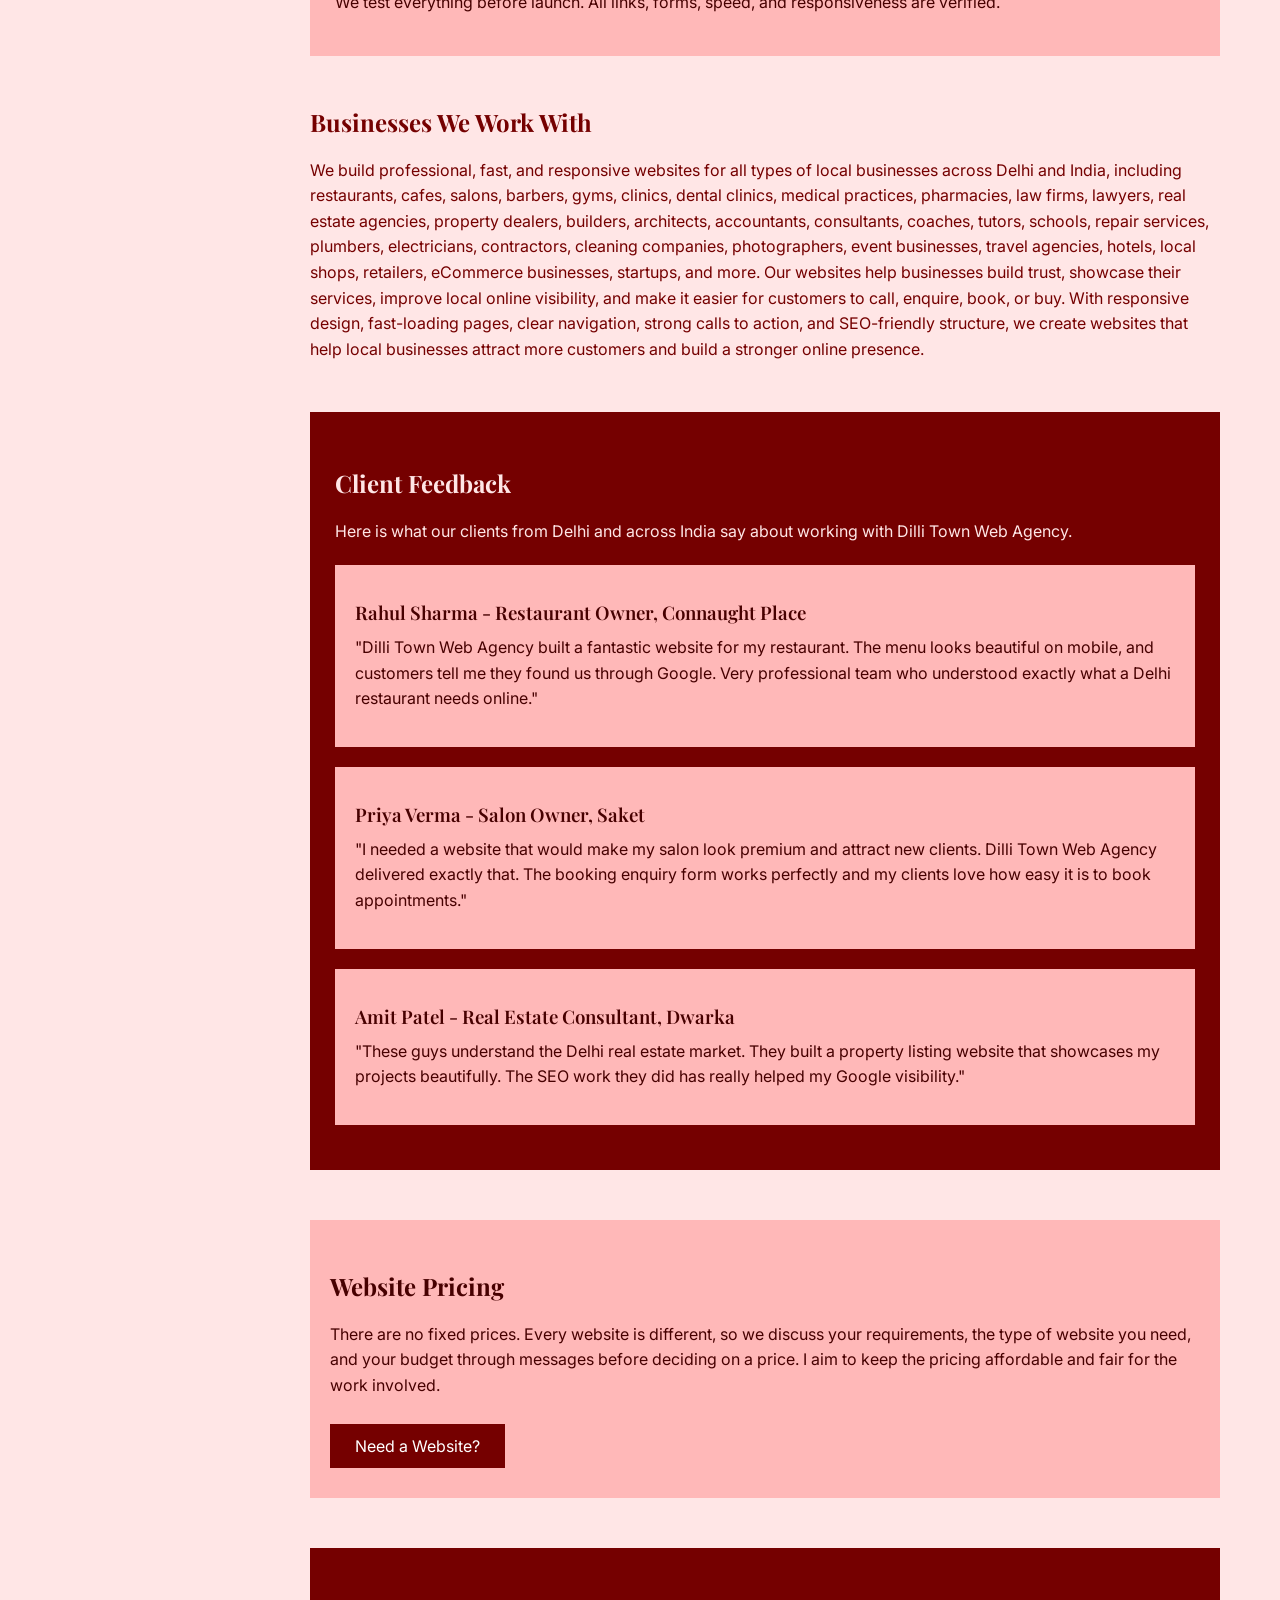
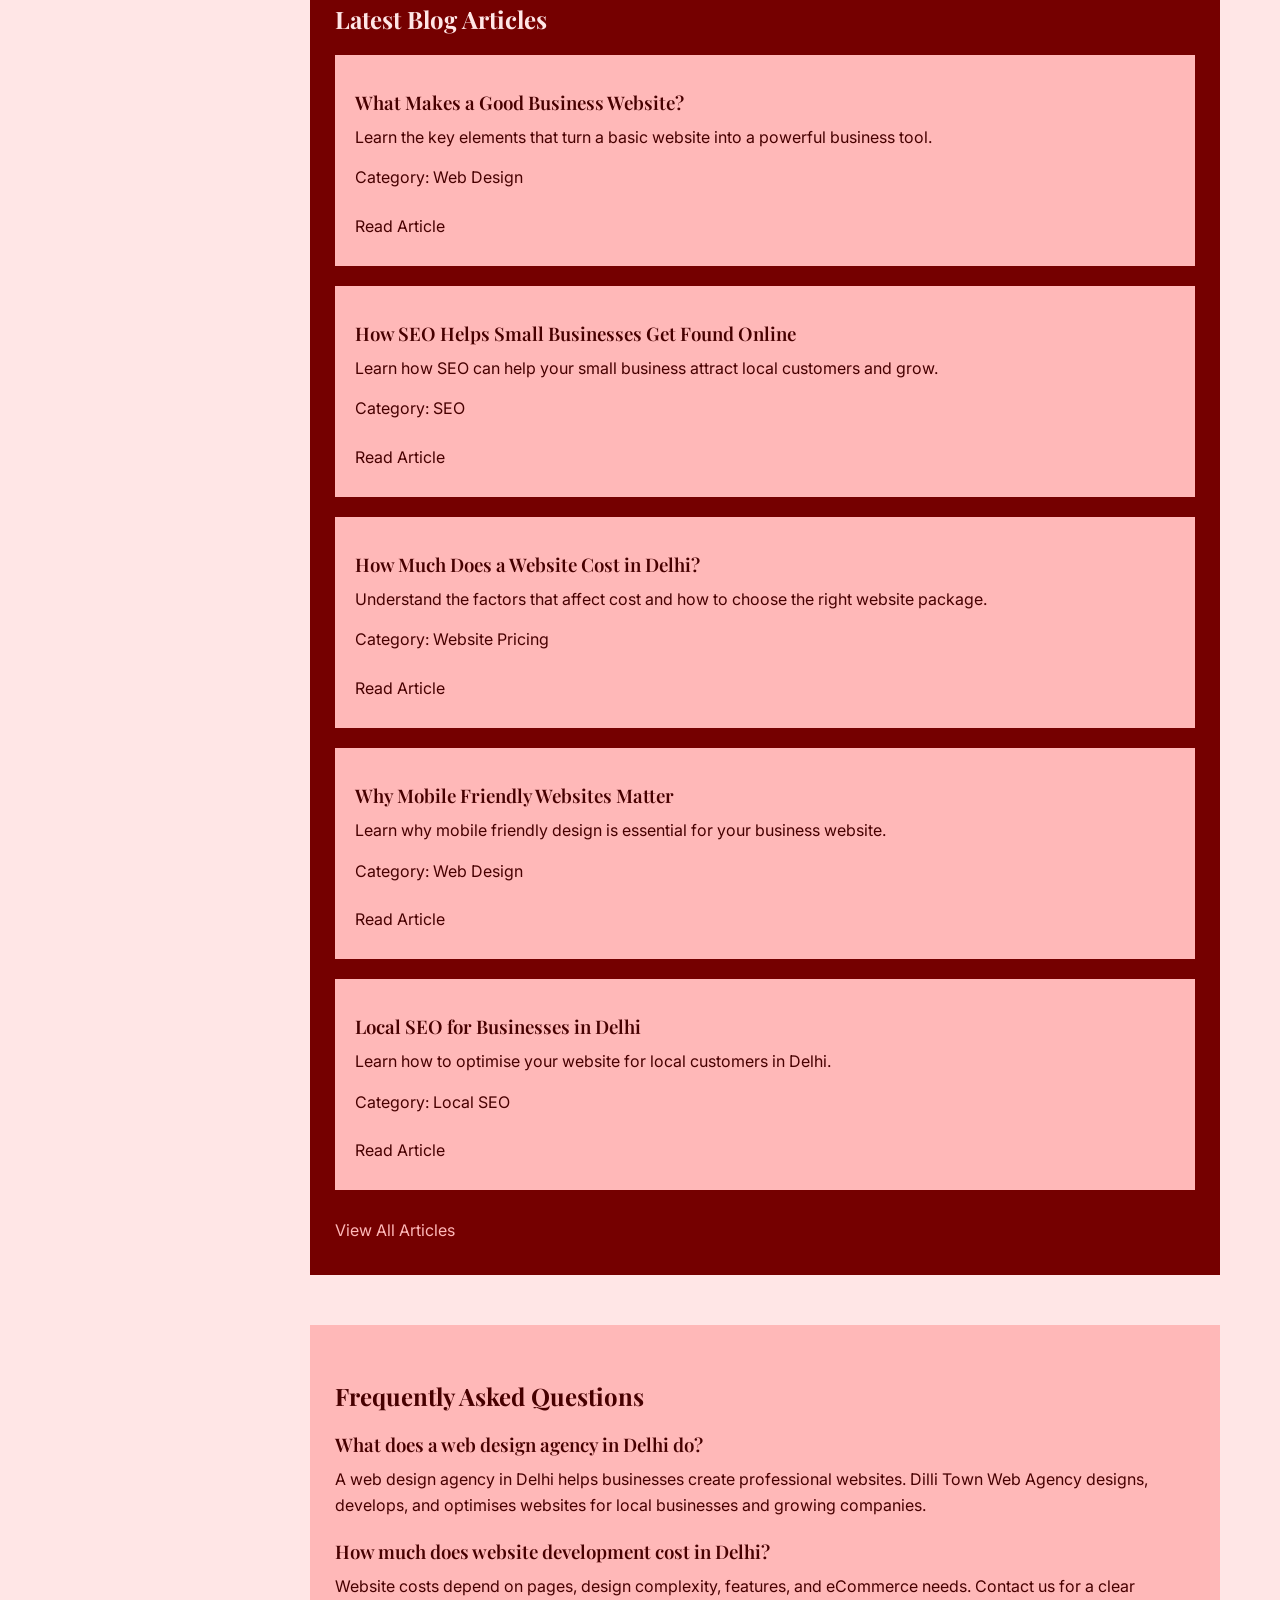
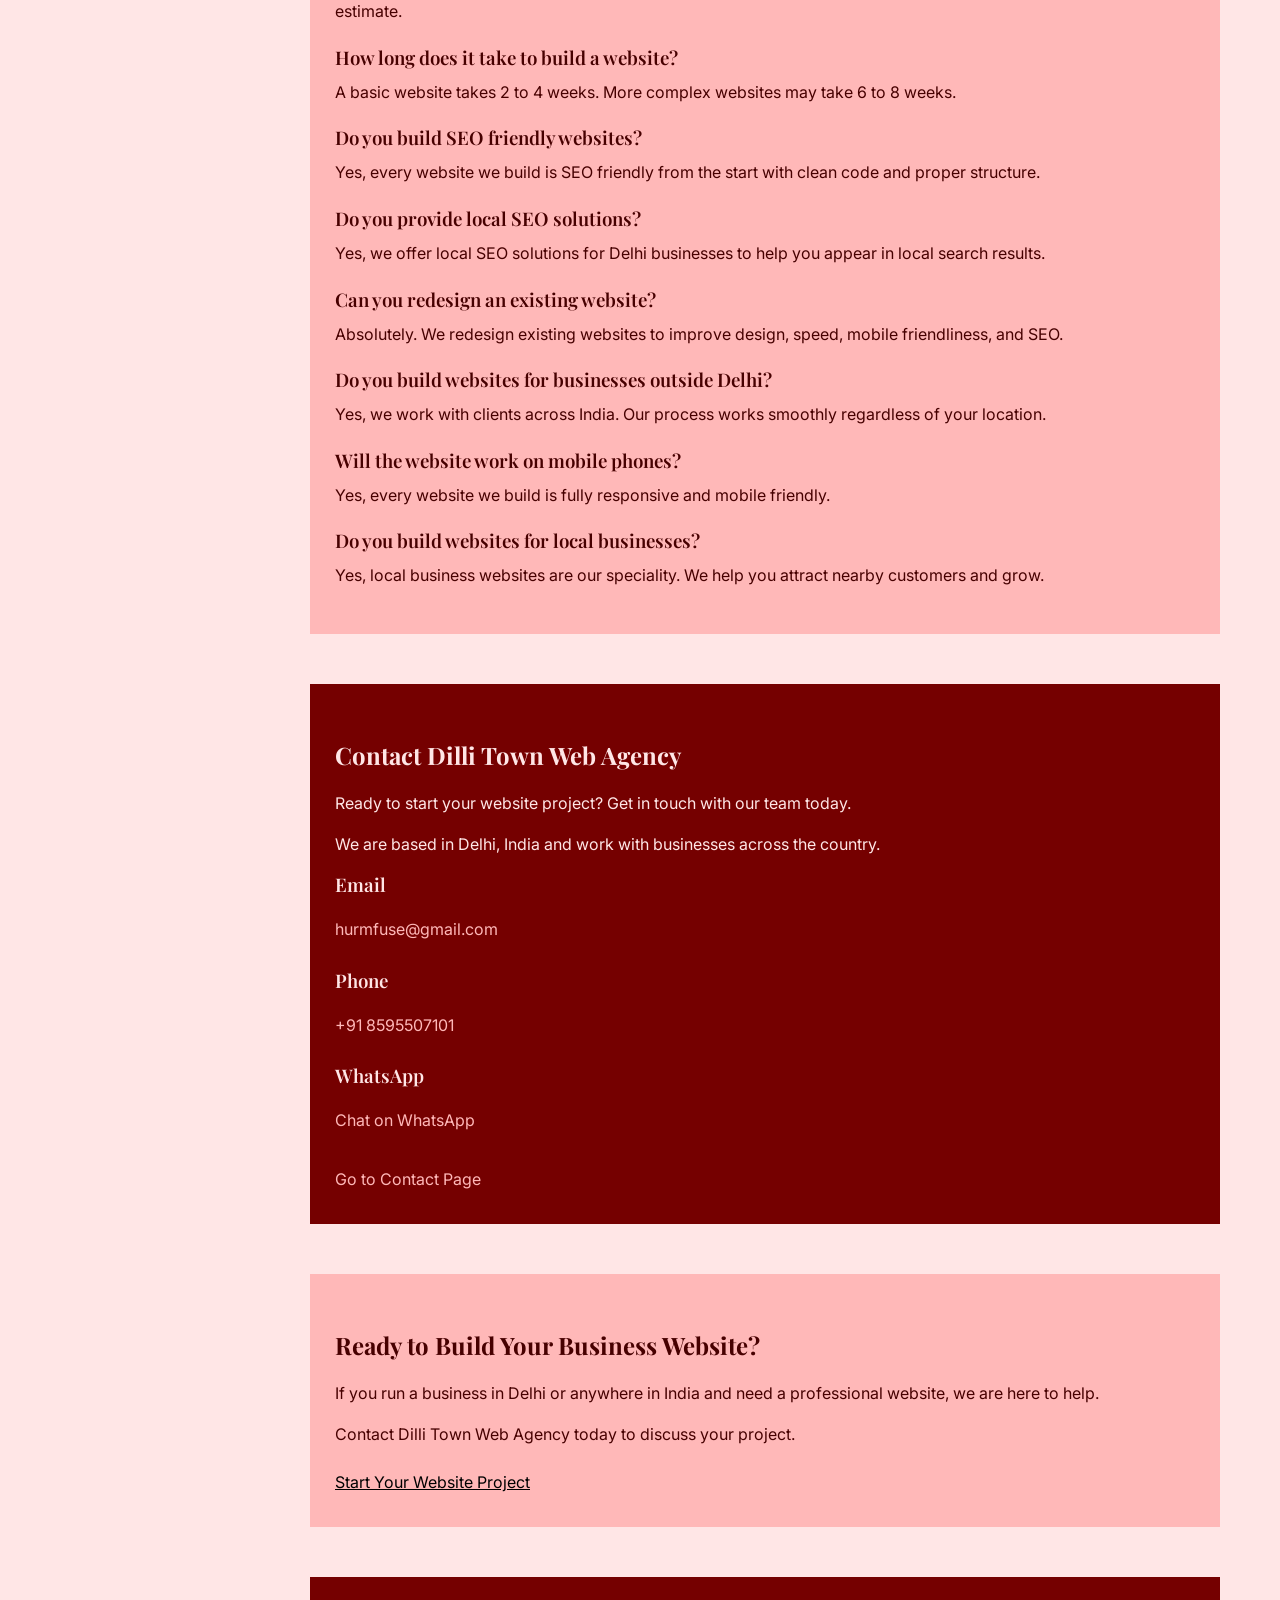
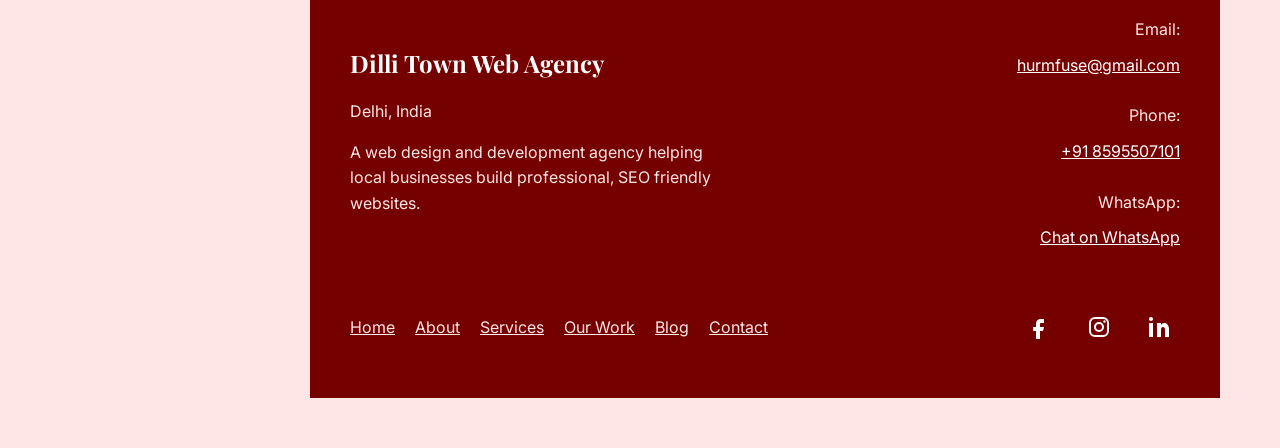
==== commit 8ae4cee0: "save" ====
--- a/index.html
+++ b/index.html
@@ -668,17 +668,60 @@
 
             </div>
 
-
-            <nav>
-
-                <a href="index.html">Home</a>
-                <a href="about.html">About</a>
-                <a href="services.html">Services</a>
-                <a href="work.html">Our Work</a>
-                <a href="blog.html">Blog</a>
-                <a href="contact.html">Contact</a>
-
-            </nav>
+            <div style="display: flex;">
+                <nav>
+
+                    <a href="index.html">Home</a>
+                    <a href="about.html">About</a>
+                    <a href="services.html">Services</a>
+                    <a href="work.html">Our Work</a>
+                    <a href="blog.html">Blog</a>
+                    <a href="contact.html">Contact</a>
+
+                </nav>
+
+                <nav class="social-icons">
+
+                    <!-- Facebook -->
+                    <a href="https://www.facebook.com/dillitownwebagency/" target="_blank" rel="noopener noreferrer"
+                        aria-label="Facebook">
+
+                        <svg viewBox="0 0 24 24" aria-hidden="true">
+                            <path d="M14 8h3V4h-3c-3.31 0-5 1.69-5 5v3H6v4h3v8h4v-8h3l1-4h-4V9c0-.67.33-1 1-1z" />
+                        </svg>
+
+                    </a>
+
+
+                    <!-- Instagram -->
+                    <a href="https://www.instagram.com/dilli_town_web_agency/" target="_blank" rel="noopener noreferrer"
+                        aria-label="Instagram">
+
+                        <svg viewBox="0 0 24 24" aria-hidden="true">
+                            <rect x="3" y="3" width="18" height="18" rx="5" fill="none" stroke="currentColor"
+                                stroke-width="2" />
+                            <circle cx="12" cy="12" r="4" fill="none" stroke="currentColor" stroke-width="2" />
+                            <circle cx="17.5" cy="6.5" r="1.2" fill="currentColor" />
+                        </svg>
+
+                    </a>
+
+
+                    <!-- LinkedIn -->
+                    <a href="https://www.linkedin.com/in/dilli-town-web-agency-7161413ab/" target="_blank"
+                        rel="noopener noreferrer" aria-label="LinkedIn">
+
+                        <svg viewBox="0 0 24 24" aria-hidden="true">
+                            <path d="M6 8H2V22H6V8Z" />
+                            <path d="M4 2C2.9 2 2 2.9 2 4C2 5.1 2.9 6 4 6C5.1 6 6 5.1 6 4C6 2.9 5.1 2 4 2Z" />
+                            <path
+                                d="M14 8H10V22H14V15C14 13.34 14.33 12 16 12C17.67 12 18 13.34 18 15V22H22V14C22 10.69 20.33 8 17 8C15.67 8 14.67 8.67 14 10V8Z" />
+                        </svg>
+
+                    </a>
+
+                </nav>
+            </div>
 
         </footer>
 
--- a/style.css
+++ b/style.css
@@ -371,13 +371,30 @@
     color: #FFE6E6;
 }
 
-footer nav {
+footer > div:last-child {
+    display: flex;
+    align-items: center;
+    justify-content: space-between;
+    width: 100%;
+    min-width: 0;
+    gap: 40px;
+}
+
+footer > div:last-child > nav {
     position: static;
+    top: auto;
 
     width: auto;
+    min-width: 0;
     height: auto;
 
+    flex: 0 1 auto;
+    flex-shrink: 1;
+    align-self: center;
+
     padding: 20px 0 0 0;
+
+    margin: 0;
 
     background-color: transparent;
 
@@ -386,6 +403,21 @@
     flex-wrap: wrap;
 
     gap: 20px;
+
+    z-index: auto;
+}
+
+footer > div:last-child > nav:first-child {
+    justify-content: flex-start;
+    margin-right: auto;
+}
+
+footer > div:last-child > nav.social-icons {
+    flex: 0 0 auto;
+    flex-wrap: nowrap;
+    justify-content: flex-end;
+    gap: 18px;
+    margin-left: 60px;
 }
 
 footer nav a {
@@ -442,6 +474,27 @@
 
 
 /* =========================================================
+   FOOTER RESPONSIVE ADJUSTMENTS
+   ========================================================= */
+
+@media (max-width: 1100px) and (min-width: 769px) {
+
+    footer > div:last-child {
+        gap: 25px;
+    }
+
+    footer > div:last-child > nav {
+        gap: 15px;
+    }
+
+    footer > div:last-child > nav.social-icons {
+        margin-left: 30px;
+        gap: 14px;
+    }
+}
+
+
+/* =========================================================
    MOBILE NAVBAR + MOBILE LAYOUT
    ========================================================= */
 
@@ -690,8 +743,49 @@
         padding: 30px 20px;
     }
 
-    footer nav {
+    footer > div:last-child {
+        display: flex;
+        align-items: flex-start;
+        justify-content: space-between;
+        flex-wrap: wrap;
+        gap: 20px;
+        width: 100%;
+    }
+
+    footer > div:last-child > nav {
+        position: static;
+        top: auto;
+
+        width: auto;
+        min-width: 0;
+        height: auto;
+
+        flex: 1 1 auto;
+        align-self: flex-start;
+
+        padding: 20px 0 0 0;
+        margin: 0;
+
+        background-color: transparent;
+
+        display: flex;
+        flex-direction: row;
+        flex-wrap: wrap;
         gap: 10px;
+
+        z-index: auto;
+    }
+
+    footer > div:last-child > nav:first-child {
+        margin-right: 0;
+    }
+
+    footer > div:last-child > nav.social-icons {
+        flex: 0 0 auto;
+        flex-wrap: nowrap;
+        justify-content: flex-start;
+        gap: 10px;
+        margin-left: 40px;
     }
 
     footer .flex {
@@ -803,4 +897,64 @@
     .number-list {
         padding: 18px;
     }
+
+    footer > div:last-child {
+        gap: 10px;
+    }
+
+    footer > div:last-child > nav {
+        width: 100%;
+        flex: 1 1 100%;
+        padding-top: 15px;
+        gap: 8px;
+    }
+
+    footer > div:last-child > nav.social-icons {
+        width: 100%;
+        flex: 1 1 100%;
+        margin-left: 0;
+        gap: 8px;
+    }
+
+    .social-icons a {
+        width: 38px;
+        height: 38px;
+    }
+
+    .social-icons svg {
+        width: 22px;
+        height: 22px;
+    }
+}
+
+.social-icons {
+    display: flex;
+    align-items: center;
+    gap: 18px;
+}
+
+.social-icons a {
+    display: flex;
+    align-items: center;
+    justify-content: center;
+
+    width: 42px;
+    height: 42px;
+
+    color: white;
+    text-decoration: none;
+
+    transition: 0.3s ease;
+}
+
+.social-icons svg {
+    width: 24px;
+    height: 24px;
+
+    fill: currentColor;
+}
+
+.social-icons a:hover {
+    transform: translateY(-3px);
+    opacity: 0.7;
 }
